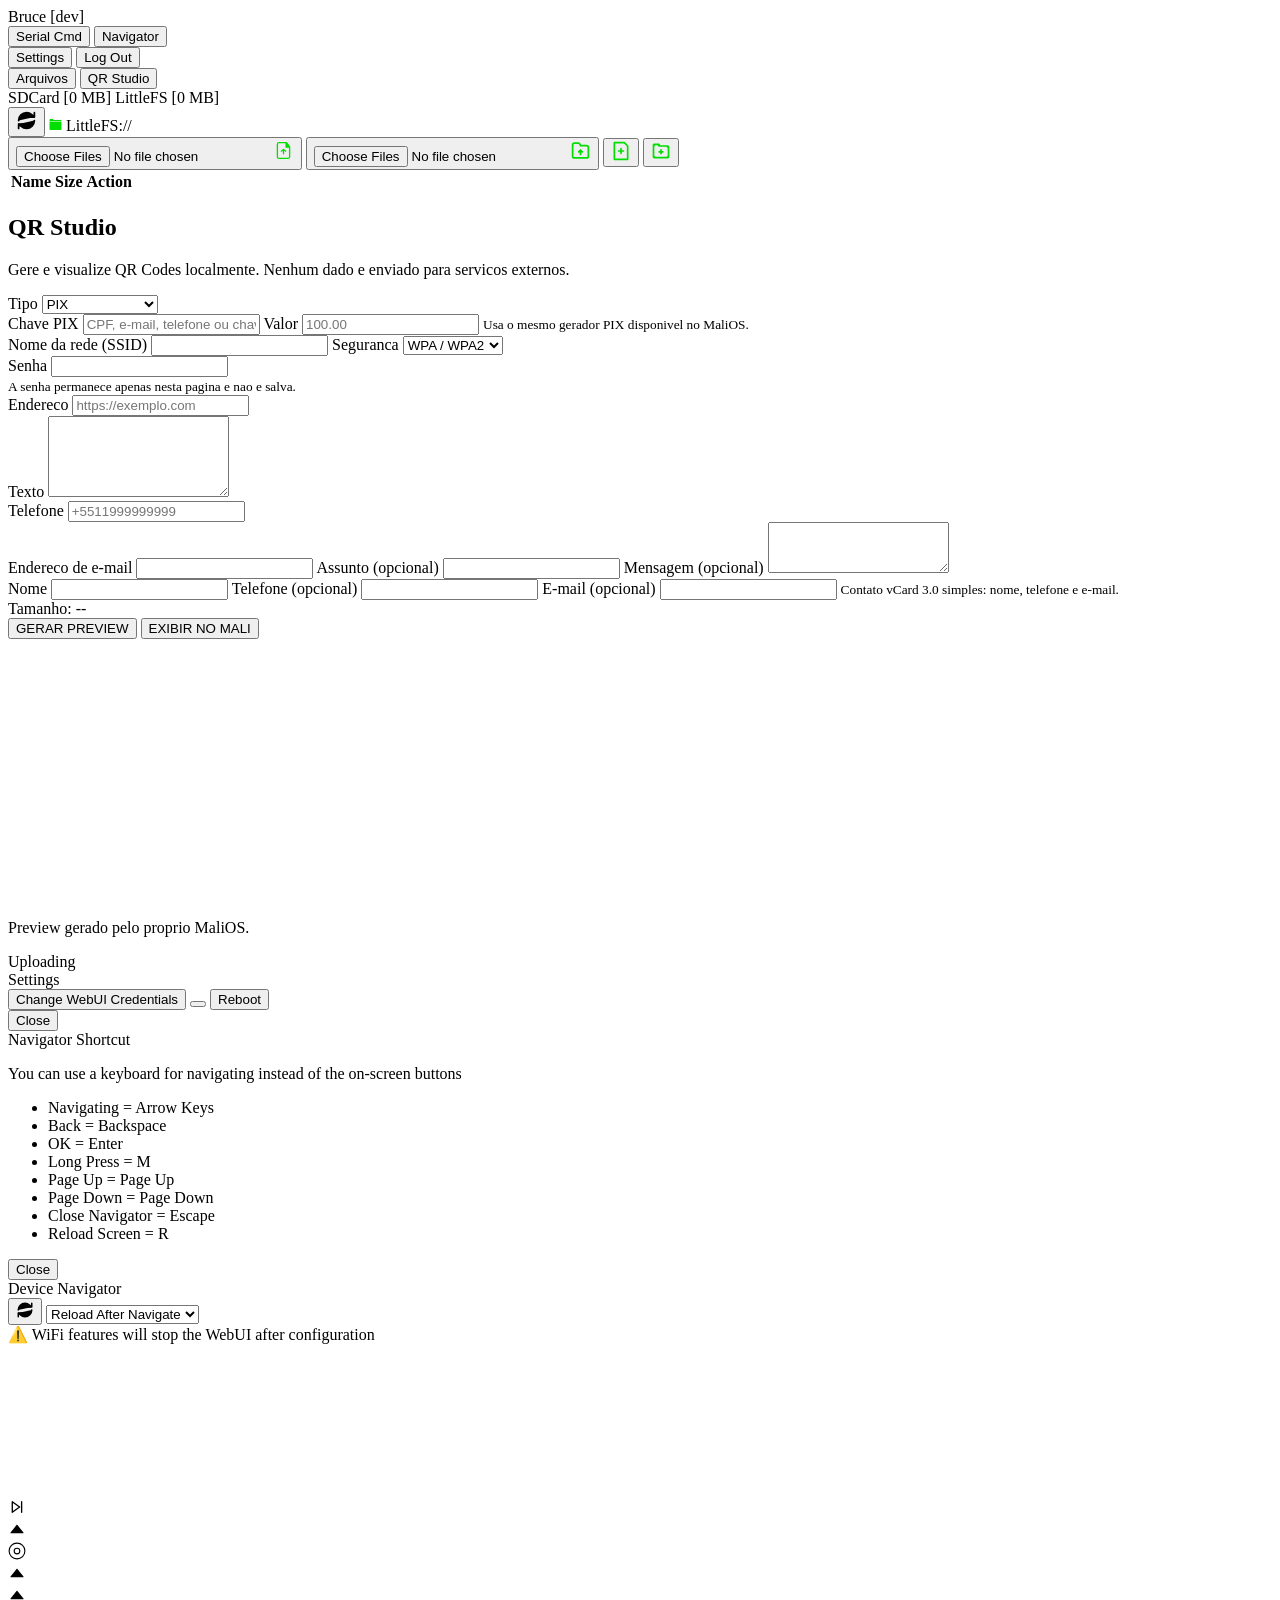
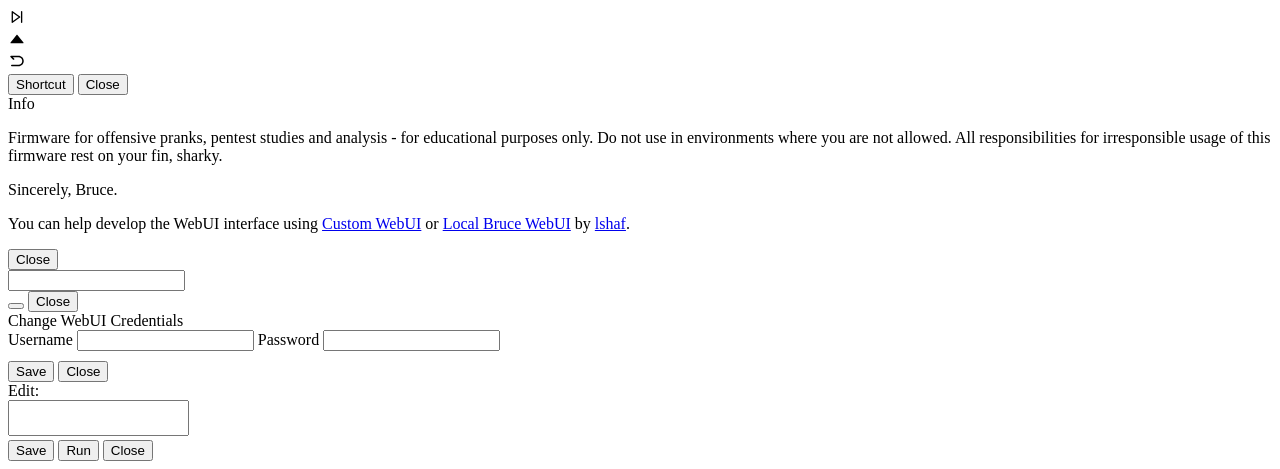
==== embedded_resources/web_interface/index.html @ af5a4940 "melhorias em geral" ====
<!doctype html>
<html lang="en">
  <head>
    <meta charset="UTF-8" />
    <meta name="viewport" content="width=device-width, initial-scale=1.0" />
    <title>Bruce</title>
    <link rel="stylesheet" href="/index.css" />
    <link rel="stylesheet" href="/theme.css" />
  </head>

  <body>
    <div class="container">
      <div class="header">
        <div class="title" onclick="Dialog.show('info')">
          Bruce [<span class="bruce-version">dev</span>]
        </div>
        <div class="left-part">
          <button class="btn-action act-oinput" data-action="serial">
            Serial Cmd
          </button>
          <button class="btn-action act-navigation" onclick="openNavigator()">
            Navigator
          </button>
        </div>
        <div class="right-part">
          <button class="btn-action" onclick="Dialog.show('settings')">
            Settings
          </button>
          <button class="btn-action" onclick="window.location.href = '/logout'">
            Log Out
          </button>
        </div>
      </div>
      <nav class="webui-navigation" aria-label="WebUI sections">
        <button
          class="btn-action active"
          type="button"
          data-webui-target="files"
        >
          Arquivos
        </button>
        <button class="btn-action" type="button" data-webui-target="qr">
          QR Studio
        </button>
      </nav>
      <div class="free-space files-view">
        <span
          class="btn-action act-browse block-space free-sd"
          data-path="/"
          data-drive="SD"
        >
          SDCard [<span>0 MB</span>]
        </span>
        <span
          class="btn-action act-browse block-space free-fs"
          data-path="/"
          data-drive="LittleFS"
        >
          LittleFS [<span>0 MB</span>]
        </span>
      </div>
      <div class="action-content files-view">
        <span class="breadcrumb">
          <button
            class="icon-action"
            id="refresh-folder"
            title="Refresh folder"
            onclick="fetchFiles(currentDrive, currentPath)"
          >
            <svg
              xmlns="http://www.w3.org/2000/svg"
              width="21"
              height="21"
              viewBox="0 0 24 24"
            >
              <path
                d="M21 12C21 16.9706 16.9706 21 12 21C9.69494 21 7.59227 20.1334 6 18.7083L3 16M3 12C3 7.02944 7.02944 3 12 3C14.3051 3 16.4077 3.86656 18 5.29168L21 8M3 21V16M3 16H8M21 3V8M21 8H16"
                stroke="currentColor"
                stroke-width="2"
                stroke-linecap="round"
                stroke-linejoin="round"
              />
            </svg>
          </button>
          <svg
            xmlns="http://www.w3.org/2000/svg"
            x="0px"
            y="0px"
            width="13"
            height="13"
            viewBox="0,0,256,256"
          >
            <g
              fill="#02de02"
              fill-rule="nonzero"
              stroke="none"
              stroke-width="1"
              stroke-linecap="butt"
              stroke-linejoin="miter"
              stroke-miterlimit="10"
              stroke-dasharray=""
              stroke-dashoffset="0"
              font-family="none"
              font-weight="none"
              font-size="none"
              text-anchor="none"
              style="mix-blend-mode: normal"
            >
              <g transform="scale(5.12,5.12)">
                <path
                  d="M5,4c-1.654,0 -3,1.346 -3,3v6h1h44h1v-2c0,-1.654 -1.346,-3 -3,-3l-26.95508,0.00586c-0.279,-0.101 -0.85602,-1.01967 -1.16602,-1.51367c-0.767,-1.224 -1.56191,-2.49219 -2.87891,-2.49219zM3,15c-0.552,0 -1,0.448 -1,1v27c0,1.657 1.343,3 3,3h40c1.657,0 3,-1.343 3,-3v-27c0,-0.552 -0.448,-1 -1,-1z"
                ></path>
              </g>
            </g>
          </svg>
          <span class="current-path">LittleFS://</span>
        </span>
        <div class="body-actions">
          <button class="icon-action ml-10">
            <input
              type="file"
              class="inp-uploader"
              title="Upload files to current folder"
              multiple
            />
            <svg
              xmlns="http://www.w3.org/2000/svg"
              width="21"
              height="21"
              viewBox="0 0 24 24"
            >
              <path
                fill="#02de02"
                fill-rule="evenodd"
                d="M4.25 5A2.75 2.75 0 0 1 7 2.25h7.987a1.75 1.75 0 0 1 1.421.73l3.014 4.197c.213.298.328.655.328 1.02V19A2.75 2.75 0 0 1 17 21.75H7A2.75 2.75 0 0 1 4.25 19V5ZM7 3.75c-.69 0-1.25.56-1.25 1.25v14c0 .69.56 1.25 1.25 1.25h10c.69 0 1.25-.56 1.25-1.25V8.897H15a.75.75 0 0 1-.75-.75V3.75H7Z"
                clip-rule="evenodd"
              />
              <path
                fill="#02de02"
                d="M15.086 13.219a.75.75 0 0 1-1.055.117l-1.28-1.026v3.44a.75.75 0 0 1-1.5 0v-3.44l-1.282 1.026a.75.75 0 0 1-.937-1.172l2.497-1.998a.747.747 0 0 1 .465-.166h.008c.18 0 .344.064.473.17l2.494 1.994a.75.75 0 0 1 .117 1.055Z"
              />
            </svg>
          </button>
          <button class="icon-action">
            <input
              type="file"
              class="inp-uploader"
              title="Upload folder to current folder"
              webkitdirectory
              directory
              multiple
            />
            <svg
              xmlns="http://www.w3.org/2000/svg"
              width="21"
              height="21"
              viewBox="0 0 24 24"
            >
              <path
                fill="#02de02"
                d="M12.71 10.79a1 1 0 0 0-.33-.21a1 1 0 0 0-.76 0a1 1 0 0 0-.33.21l-2 2a1 1 0 0 0 1.42 1.42l.29-.3v2.59a1 1 0 0 0 2 0v-2.59l.29.3a1 1 0 0 0 1.42 0a1 1 0 0 0 0-1.42ZM19 5.5h-6.28l-.32-1a3 3 0 0 0-2.84-2H5a3 3 0 0 0-3 3v13a3 3 0 0 0 3 3h14a3 3 0 0 0 3-3v-10a3 3 0 0 0-3-3Zm1 13a1 1 0 0 1-1 1H5a1 1 0 0 1-1-1v-13a1 1 0 0 1 1-1h4.56a1 1 0 0 1 .95.68l.54 1.64a1 1 0 0 0 .95.68h7a1 1 0 0 1 1 1Z"
              />
            </svg>
          </button>
          <button
            class="icon-action act-oinput ml-10"
            data-action="createFile"
            title="Create new file"
          >
            <svg
              width="20"
              height="20"
              viewBox="0 0 24 24"
              xmlns="http://www.w3.org/2000/svg"
            >
              <g
                id="SVGRepo_iconCarrier"
                fill="#02de02"
                fill-rule="nonzero"
                stroke="none"
                stroke-width="1"
              >
                <path
                  d="M4,23H20a1,1,0,0,0,1-1V6a1,1,0,0,0-.293-.707l-4-4A1,1,0,0,0,16,1H4A1,1,0,0,0,3,2V22A1,1,0,0,0,4,23ZM5,3H15.586L19,6.414V21H5Zm11,9a1,1,0,0,1-1,1H13v2a1,1,0,0,1-2,0V13H9a1,1,0,0,1,0-2h2V9a1,1,0,0,1,2,0v2h2A1,1,0,0,1,16,12Z"
                ></path>
              </g>
            </svg>
          </button>
          <button
            class="icon-action act-oinput"
            data-action="createFolder"
            title="Create new folder"
          >
            <svg
              height="20"
              width="20"
              version="1.1"
              id="Layer_1"
              xmlns="http://www.w3.org/2000/svg"
              xmlns:xlink="http://www.w3.org/1999/xlink"
              viewBox="0 0 24 24"
              xml:space="preserve"
            >
              <g fill="#02de02" stroke-width="1" id="SVGRepo_iconCarrier">
                <polygon
                  points="13,12 13,10 11,10 11,12 9,12 9,14 11,14 11,16 13,16 13,14 15,14 15,12 "
                ></polygon>
                <path
                  d="M21,6V5H11V4h-1V3H3v1H2v16h1v1h18v-1h1V6H21z M20,18h-1v1H5v-1H4V6h1V5h3v1h1v1h10v1h1V18z"
                ></path>
              </g>
            </svg>
          </button>
        </div>
      </div>
      <div class="content files-view">
        <table class="table explorer">
          <thead>
            <tr>
              <th class="col-name">Name</th>
              <th class="col-size">Size</th>
              <th class="col-action">Action</th>
            </tr>
          </thead>
          <tbody></tbody>
        </table>
      </div>
      <section class="qr-studio hidden" aria-labelledby="qr-studio-title">
        <div class="qr-studio-head">
          <h1 id="qr-studio-title">QR Studio</h1>
          <p>
            Gere e visualize QR Codes localmente. Nenhum dado e enviado para
            servicos externos.
          </p>
        </div>
        <div class="qr-studio-layout">
          <form id="qr-studio-form" class="qr-studio-form" novalidate>
            <label for="qr-type">Tipo</label>
            <select id="qr-type" name="type">
              <option value="pix">PIX</option>
              <option value="wifi">Wi-Fi</option>
              <option value="url">URL</option>
              <option value="text">Texto</option>
              <option value="phone">Telefone</option>
              <option value="email">E-mail</option>
              <option value="vcard">Contato / vCard</option>
            </select>

            <div class="qr-fields" data-qr-fields="pix">
              <label for="qr-pix-key">Chave PIX</label>
              <input
                id="qr-pix-key"
                name="pix-key"
                type="text"
                maxlength="25"
                autocomplete="off"
                placeholder="CPF, e-mail, telefone ou chave aleatoria"
              />
              <label for="qr-pix-amount">Valor</label>
              <input
                id="qr-pix-amount"
                name="pix-amount"
                type="text"
                maxlength="10"
                inputmode="decimal"
                autocomplete="off"
                placeholder="100.00"
              />
              <small>Usa o mesmo gerador PIX disponivel no MaliOS.</small>
            </div>

            <div class="qr-fields hidden" data-qr-fields="wifi">
              <label for="qr-wifi-ssid">Nome da rede (SSID)</label>
              <input
                id="qr-wifi-ssid"
                name="wifi-ssid"
                type="text"
                maxlength="32"
                autocomplete="off"
              />
              <label for="qr-wifi-security">Seguranca</label>
              <select id="qr-wifi-security" name="wifi-security">
                <option value="WPA">WPA / WPA2</option>
                <option value="nopass">Rede aberta</option>
              </select>
              <div class="qr-wifi-password">
                <label for="qr-wifi-password">Senha</label>
                <input
                  id="qr-wifi-password"
                  name="wifi-password"
                  type="password"
                  maxlength="63"
                  autocomplete="new-password"
                />
              </div>
              <small>A senha permanece apenas nesta pagina e nao e salva.</small>
            </div>

            <div class="qr-fields hidden" data-qr-fields="url">
              <label for="qr-url">Endereco</label>
              <input
                id="qr-url"
                name="url"
                type="url"
                maxlength="154"
                inputmode="url"
                autocomplete="off"
                placeholder="https://exemplo.com"
              />
            </div>

            <div class="qr-fields hidden" data-qr-fields="text">
              <label for="qr-text">Texto</label>
              <textarea
                id="qr-text"
                name="text"
                maxlength="154"
                rows="5"
              ></textarea>
            </div>

            <div class="qr-fields hidden" data-qr-fields="phone">
              <label for="qr-phone">Telefone</label>
              <input
                id="qr-phone"
                name="phone"
                type="tel"
                maxlength="145"
                inputmode="tel"
                autocomplete="tel"
                placeholder="+5511999999999"
              />
            </div>

            <div class="qr-fields hidden" data-qr-fields="email">
              <label for="qr-email-address">Endereco de e-mail</label>
              <input
                id="qr-email-address"
                name="email-address"
                type="email"
                maxlength="140"
                inputmode="email"
                autocomplete="email"
              />
              <label for="qr-email-subject">Assunto (opcional)</label>
              <input
                id="qr-email-subject"
                name="email-subject"
                type="text"
                maxlength="100"
              />
              <label for="qr-email-body">Mensagem (opcional)</label>
              <textarea
                id="qr-email-body"
                name="email-body"
                maxlength="140"
                rows="3"
              ></textarea>
            </div>

            <div class="qr-fields hidden" data-qr-fields="vcard">
              <label for="qr-vcard-name">Nome</label>
              <input
                id="qr-vcard-name"
                name="vcard-name"
                type="text"
                maxlength="100"
                autocomplete="name"
              />
              <label for="qr-vcard-phone">Telefone (opcional)</label>
              <input
                id="qr-vcard-phone"
                name="vcard-phone"
                type="tel"
                maxlength="60"
                inputmode="tel"
                autocomplete="tel"
              />
              <label for="qr-vcard-email">E-mail (opcional)</label>
              <input
                id="qr-vcard-email"
                name="vcard-email"
                type="email"
                maxlength="100"
                inputmode="email"
                autocomplete="email"
              />
              <small>Contato vCard 3.0 simples: nome, telefone e e-mail.</small>
            </div>

            <div class="qr-byte-count" aria-live="polite">
              Tamanho: <span id="qr-payload-size">--</span>
            </div>
            <div class="qr-studio-actions">
              <button
                id="qr-preview-button"
                class="btn-action btn-default"
                type="submit"
              >
                GERAR PREVIEW
              </button>
              <button
                id="qr-show-button"
                class="btn-action"
                type="button"
              >
                EXIBIR NO MALI
              </button>
            </div>
            <p
              id="qr-status"
              class="qr-status"
              role="status"
              aria-live="polite"
            ></p>
          </form>

          <div class="qr-preview" aria-label="Preview do QR Code">
            <canvas id="qr-preview-canvas" width="244" height="244"></canvas>
            <p>Preview gerado pelo proprio MaliOS.</p>
          </div>
        </div>
      </section>
    </div>
    <template id="t">
      <table>
        <tr class="path-row">
          <td colspan="3">..</td>
        </tr>
        <tr class="file-row">
          <td class="col-name"></td>
          <td class="col-size"></td>
          <td class="col-action">
            <button class="icon-action act-play" title="Run this file">
              <svg
                version="1.1"
                id="Layer_1"
                xmlns="http://www.w3.org/2000/svg"
                xmlns:xlink="http://www.w3.org/1999/xlink"
                viewBox="0 0 153.6 153.6"
                width="20"
                height="20"
                style="enable-background: new 0 0 153.6 153.6"
                xml:space="preserve"
              >
                <path
                  d="M48.3,126.3V49.1c0-4.7,5.4-7.4,9.1-4.5l49.3,37.4c2.9,2.2,3,6.6,0.1,9l-49.3,39.8C53.8,133.7,48.3,131.1,48.3,126.3z"
                  fill="#02de02"
                ></path>
              </svg>
            </button>
            <a class="icon-action act-download" title="Download">
              <svg
                xmlns="http://www.w3.org/2000/svg"
                viewBox="0 0 24 24"
                fill="none"
                stroke="#02de02"
                stroke-width="2"
                stroke-linecap="round"
                stroke-linejoin="round"
              >
                <path d="M21 15v4a2 2 0 0 1-2 2H5a2 2 0 0 1-2-2v-4"></path>
                <polyline points="7 10 12 15 17 10"></polyline>
                <line x1="12" y1="15" x2="12" y2="3"></line>
              </svg>
            </a>
            <button
              class="icon-action act-oinput act-rename"
              data-action=""
              title="Rename"
            >
              <svg
                version="1.0"
                xmlns="http://www.w3.org/2000/svg"
                width="20"
                height="20"
                viewBox="0 0 48.000000 48.000000"
                preserveAspectRatio="xMidYMid meet"
              >
                <g
                  transform="translate(0.000000,48.000000) scale(0.100000,-0.100000)"
                  fill="#02de02"
                  stroke="none"
                >
                  <path
                    d="M240 421 c0 -5 9 -13 20 -16 19 -6 20 -15 20 -141 l0 -134 -93 0 c-59 0 -97 4 -105 12 -17 17 -16 182 1 196 7 6 44 12 82 14 94 4 89 22 -7 26 -110 4 -118 -6 -118 -138 0 -136 4 -140 140 -140 93 0 100 -1 100 -20 0 -13 -7 -20 -20 -20 -11 0 -20 -4 -20 -9 0 -18 60 -28 94 -15 23 9 20 24 -4 24 -19 0 -20 7 -20 145 l0 145 33 0 c50 0 57 -14 57 -110 0 -89 -8 -110 -42 -110 -10 0 -18 -7 -18 -15 0 -22 46 -19 70 5 17 17 20 33 20 120 0 118 -12 140 -80 140 -42 0 -54 14 -20 25 38 12 20 25 -35 25 -30 0 -55 -4 -55 -9z"
                  />
                </g>
              </svg>
            </button>
            <button class="icon-action act-delete" title="Delete">
              <svg
                xmlns="http://www.w3.org/2000/svg"
                x="0px"
                y="0px"
                width="20"
                height="20"
                viewBox="0,0,256,256"
              >
                <g
                  fill="#02de02"
                  fill-rule="nonzero"
                  stroke="none"
                  stroke-width="1"
                  stroke-linecap="butt"
                  stroke-linejoin="miter"
                  stroke-miterlimit="10"
                  stroke-dasharray=""
                  stroke-dashoffset="0"
                  font-family="none"
                  font-weight="none"
                  font-size="none"
                  text-anchor="none"
                  style="mix-blend-mode: normal"
                >
                  <g transform="scale(10.66667,10.66667)">
                    <path
                      d="M10,2l-1,1h-5v2h16v-2h-5l-1,-1zM5,7v15h14v-15zM8,9h2v11h-2zM14,9h2v11h-2z"
                    ></path>
                  </g>
                </g>
              </svg>
            </button>
          </td>
        </tr>
      </table>
      <div class="upload-loading">
        <span class="upload-name"></span>
        <div class="bar"></div>
      </div>
    </template>
    <div class="dialog-background hidden">
      <div class="dialog upload hidden">
        <div class="dialog-head">Uploading</div>
        <div class="dialog-body"></div>
      </div>
      <div class="dialog settings hidden">
        <div class="dialog-head">Settings</div>
        <div class="dialog-body">
          <button
            class="btn-action act-cred"
            onclick="Dialog.show('credential')"
          >
            Change WebUI Credentials
          </button>
          <button class="btn-action act-hide-show-navigating"></button>
          <button class="btn-action act-reboot">Reboot</button>
        </div>
        <div class="dialog-footer">
          <button class="btn-action act-dialog-close act-escape">Close</button>
        </div>
      </div>
      <div class="dialog navigator-shortcut hidden">
        <div class="dialog-head">Navigator Shortcut</div>
        <div class="dialog-body">
          <p>
            You can use a keyboard for navigating instead of the on-screen
            buttons
          </p>
          <ul>
            <li>Navigating = Arrow Keys</li>
            <li>Back = Backspace</li>
            <li>OK = Enter</li>
            <li>Long Press = M</li>
            <li>Page Up = Page Up</li>
            <li>Page Down = Page Down</li>
            <li>Close Navigator = Escape</li>
            <li>Reload Screen = R</li>
          </ul>
        </div>
        <div class="dialog-footer">
          <button
            class="btn-action act-escape"
            onclick="Dialog.show('navigator')"
          >
            Close
          </button>
        </div>
      </div>
      <div class="dialog navigator hidden">
        <div class="dialog-head">
          <span>Device Navigator</span>
          <div>
            <button id="force-reload" class="btn-action">
              <svg
                xmlns="http://www.w3.org/2000/svg"
                width="18"
                height="18"
                viewBox="0 0 24 24"
              >
                <path
                  d="M21 12C21 16.9706 16.9706 21 12 21C9.69494 21 7.59227 20.1334 6 18.7083L3 16M3 12C3 7.02944 7.02944 3 12 3C14.3051 3 16.4077 3.86656 18 5.29168L21 8M3 21V16M3 16H8M21 3V8M21 8H16"
                  stroke="currentColor"
                  stroke-width="2"
                  stroke-linecap="round"
                  stroke-linejoin="round"
                />
              </svg>
            </button>
            <select id="navigator-auto-reload">
              <option value="0">Reload After Navigate</option>
              <option value="1000">Auto Reload: 1s</option>
              <option value="2000">Auto Reload: 2s</option>
              <option value="5000">Auto Reload: 5s</option>
              <option value="10000">Auto Reload: 10s</option>
            </select>
          </div>
        </div>
        <div class="dialog-body">
          <div id="wifi-warning" class="navigator-warning hidden">
            ⚠️ WiFi features will stop the WebUI after configuration
          </div>
          <canvas id="navigator-screen"></canvas>
          <div class="navigator-canvas">
            <div class="p-up">
              <div
                class="nav nav-page-up"
                data-direction="NextPage"
                title="Next Page"
              >
                <svg
                  xmlns="http://www.w3.org/2000/svg"
                  width="18"
                  height="18"
                  viewBox="0 0 24 24"
                  fill="none"
                >
                  <path
                    d="M15.5 12L5.72222 19.1111L5.72222 4.88889L15.5 12Z"
                    stroke="currentColor"
                    stroke-width="1.77778"
                    stroke-linecap="round"
                    stroke-linejoin="round"
                  />
                  <line
                    x1="18.1667"
                    y1="4.88889"
                    x2="18.1667"
                    y2="19.1111"
                    stroke="currentColor"
                    stroke-width="1.77778"
                    stroke-linecap="round"
                    stroke-linejoin="round"
                  />
                </svg>
              </div>
              <div class="nav nav-up" data-direction="Up" title="Up">
                <svg
                  xmlns="http://www.w3.org/2000/svg"
                  width="18"
                  height="18"
                  viewBox="0 0 52 52"
                >
                  <path
                    fill="currentColor"
                    d="M43.7,38H8.3c-1,0-1.7-1.3-0.9-2.2l17.3-21.2c0.6-0.8,1.9-0.8,2.5,0l17.5,21.2C45.4,36.7,44.8,38,43.7,38z"
                  />
                </svg>
              </div>
              <div
                class="nav nav-menu"
                data-direction="Menu"
                title="Long Press"
              >
                <svg
                  xmlns="http://www.w3.org/2000/svg"
                  width="18"
                  height="18"
                  viewBox="0 0 256 256"
                >
                  <circle
                    stroke="currentColor"
                    style="
                      fill: none;
                      stroke-width: 16;
                      stroke-linecap: round;
                      stroke-linejoin: round;
                      stroke-miterlimit: 4;
                      stroke-dasharray: none;
                      stroke-opacity: 1;
                    "
                    id="path822"
                    cx="128"
                    cy="128"
                    r="40"
                  />
                  <circle
                    stroke="currentColor"
                    style="
                      fill: none;
                      stroke-width: 16;
                      stroke-linecap: round;
                      stroke-linejoin: round;
                      stroke-miterlimit: 4;
                      stroke-dasharray: none;
                      stroke-opacity: 1;
                    "
                    id="path823"
                    cx="128"
                    cy="128"
                    r="112"
                  />
                </svg>
              </div>
            </div>
            <div class="p-mid">
              <div class="nav nav-left" data-direction="Prev" title="Left">
                <svg
                  xmlns="http://www.w3.org/2000/svg"
                  width="18"
                  height="18"
                  viewBox="0 0 52 52"
                >
                  <path
                    fill="currentColor"
                    d="M43.7,38H8.3c-1,0-1.7-1.3-0.9-2.2l17.3-21.2c0.6-0.8,1.9-0.8,2.5,0l17.5,21.2C45.4,36.7,44.8,38,43.7,38z"
                  />
                </svg>
              </div>
              <div
                class="nav nav-ok"
                data-direction="Sel"
                title="Select/OK"
              ></div>
              <div class="nav nav-right" data-direction="Next" title="Right">
                <svg
                  xmlns="http://www.w3.org/2000/svg"
                  width="18"
                  height="18"
                  viewBox="0 0 52 52"
                >
                  <path
                    fill="currentColor"
                    d="M43.7,38H8.3c-1,0-1.7-1.3-0.9-2.2l17.3-21.2c0.6-0.8,1.9-0.8,2.5,0l17.5,21.2C45.4,36.7,44.8,38,43.7,38z"
                  />
                </svg>
              </div>
            </div>
            <div class="p-bot">
              <div
                class="nav nav-page-down"
                data-direction="PrevPage"
                title="Previous Page"
              >
                <svg
                  xmlns="http://www.w3.org/2000/svg"
                  width="18"
                  height="18"
                  viewBox="0 0 24 24"
                  fill="none"
                >
                  <path
                    d="M15.5 12L5.72222 19.1111L5.72222 4.88889L15.5 12Z"
                    stroke="currentColor"
                    stroke-width="1.77778"
                    stroke-linecap="round"
                    stroke-linejoin="round"
                  />
                  <line
                    x1="18.1667"
                    y1="4.88889"
                    x2="18.1667"
                    y2="19.1111"
                    stroke="currentColor"
                    stroke-width="1.77778"
                    stroke-linecap="round"
                    stroke-linejoin="round"
                  />
                </svg>
              </div>
              <div class="nav nav-down" data-direction="Down" title="Down">
                <svg
                  xmlns="http://www.w3.org/2000/svg"
                  width="18"
                  height="18"
                  viewBox="0 0 52 52"
                >
                  <path
                    fill="currentColor"
                    d="M43.7,38H8.3c-1,0-1.7-1.3-0.9-2.2l17.3-21.2c0.6-0.8,1.9-0.8,2.5,0l17.5,21.2C45.4,36.7,44.8,38,43.7,38z"
                  />
                </svg>
              </div>
              <div class="nav" data-direction="Esc" title="Back">
                <svg
                  xmlns="http://www.w3.org/2000/svg"
                  xmlns:xlink="http://www.w3.org/1999/xlink"
                  width="18"
                  height="18"
                  viewBox="0 0 24 24"
                  version="1.1"
                >
                  <path
                    d="M3.07615,5.61732 C3.23093,5.24364 3.59557,5 4.00003,5 L13.9999996,5 C17.866,5 20.9999996,8.13401 20.9999996,12 C20.9999996,15.866 17.866,19 13.9999996,19 L5.00003,19 C4.44774,19 4.00003,18.5523 4.00003,18 C4.00003,17.4477 4.44774,17 5.00003,17 L13.9999996,17 C16.7615,17 18.9999996,14.7614 18.9999996,12 C18.9999996,9.23858 16.7615,7 13.9999996,7 L6.41424,7 L8.20714,8.79289 C8.59766,9.18342 8.59766,9.81658 8.20714,10.2071 C7.81661,10.5976 7.18345,10.5976 6.79292,10.2071 L3.29292,6.70711 C3.00692,6.42111 2.92137,5.99099 3.07615,5.61732 Z"
                    fill="currentColor"
                  ></path>
                </svg>
              </div>
            </div>
          </div>
        </div>
        <div class="dialog-footer">
          <button
            class="btn-action"
            onclick="Dialog.show('navigator-shortcut')"
          >
            Shortcut
          </button>
          <button class="btn-action act-dialog-close act-escape">Close</button>
        </div>
      </div>
      <div class="dialog info hidden">
        <div class="dialog-head">Info</div>
        <div class="dialog-body">
          <p>
            Firmware for offensive pranks, pentest studies and analysis - for
            educational purposes only. Do not use in environments where you are
            not allowed. All responsibilities for irresponsible usage of this
            firmware rest on your fin, sharky.
          </p>
          <p>Sincerely, Bruce.</p>
          <p>
            You can help develop the WebUI interface using
            <a
              href="https://github.com/pr3y/Bruce/wiki/Files#customizing-the-webui"
              target="_blank"
              >Custom&nbsp;WebUI</a
            >
            or
            <a
              href="https://github.com/lshaf/bruce-web-interface"
              target="_blank"
              >Local Bruce WebUI</a
            >
            by <a href="https://github.com/lshaf" target="_blank">lshaf</a>.
          </p>
        </div>
        <div class="dialog-footer">
          <button class="btn-action act-dialog-close act-escape">Close</button>
        </div>
      </div>
      <div class="dialog oinput hidden">
        <div class="dialog-head">
          <span class="oinput-title"></span>
          <span class="oinput-text"></span>
        </div>
        <div class="dialog-body">
          <label for="oinput-input" class="oinput-label"></label>
          <input type="text" id="oinput-input" class="oinput-text-submit" />
        </div>
        <div class="dialog-footer">
          <button class="btn-action btn-default act-save-oinput-file"></button>
          <button class="btn-action act-dialog-close act-escape">Close</button>
        </div>
      </div>
      <div class="dialog credential hidden">
        <div class="dialog-head">Change WebUI Credentials</div>
        <div class="dialog-body">
          <label for="cred-username" class="oinput-label">Username</label>
          <input
            type="text"
            id="cred-username"
            class="oinput-text-submit"
            style="margin-bottom: 10px"
          />
          <label for="cred-password" class="oinput-label">Password</label>
          <input type="text" id="cred-password" class="oinput-text-submit" />
        </div>
        <div class="dialog-footer">
          <button class="btn-action btn-default act-save-credential">
            Save
          </button>
          <button
            class="btn-action act-escape"
            onclick="Dialog.show('settings')"
          >
            Close
          </button>
        </div>
      </div>
      <div class="dialog editor hidden">
        <div class="dialog-head">
          Edit: <span class="editor-file-name"></span>
        </div>
        <div class="dialog-body">
          <div class="editor-container">
            <div class="line-numbers"></div>
            <textarea class="file-content" style="resize: none"></textarea>
          </div>
        </div>
        <div class="dialog-footer">
          <button class="btn-action act-save-edit-file" title="CTRL + S">
            Save
          </button>
          <button class="btn-action act-run-edit-file" title="ALT + ENTER">
            Run
          </button>
          <button class="btn-action act-dialog-close act-escape">Close</button>
        </div>
      </div>
    </div>
    <div class="loading-area hidden">
      <div class="text"></div>
    </div>
    <div class="upload-area hidden"></div>
    <script src="/index.js"></script>
  </body>
</html>
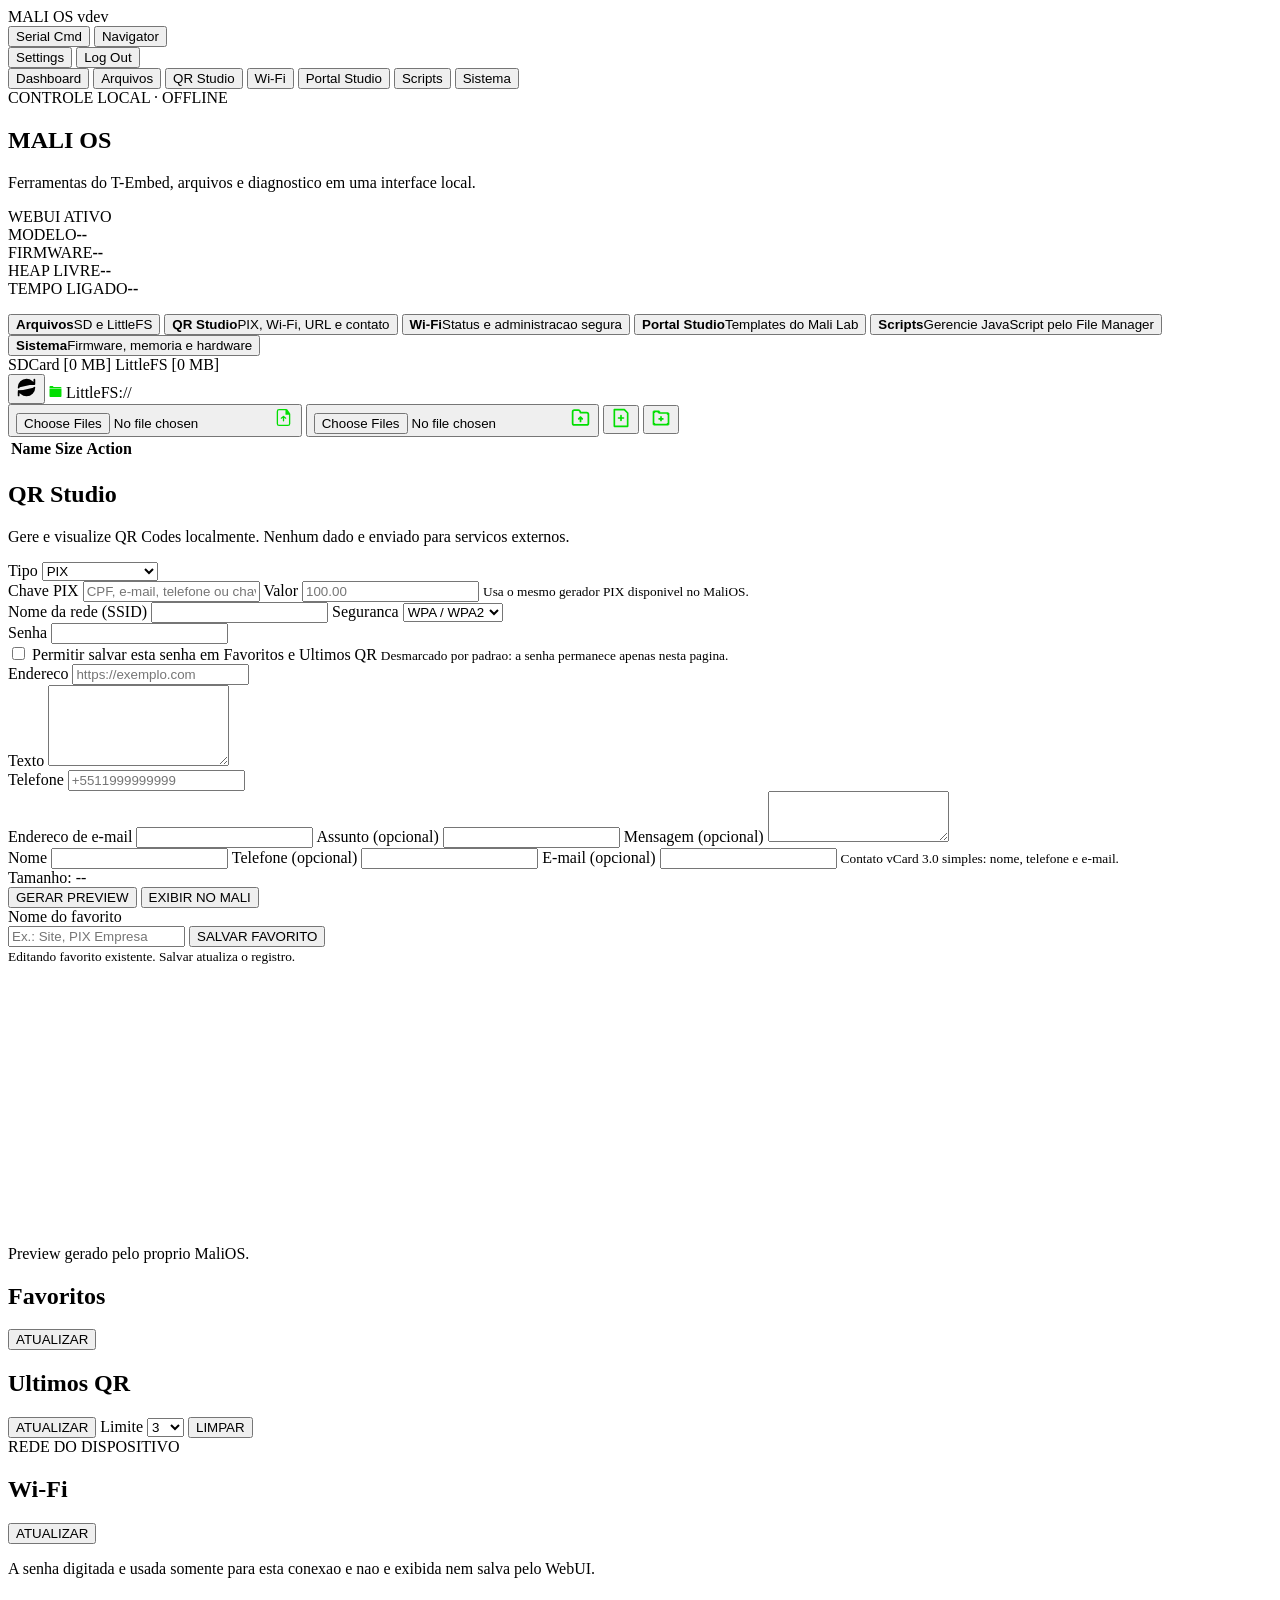
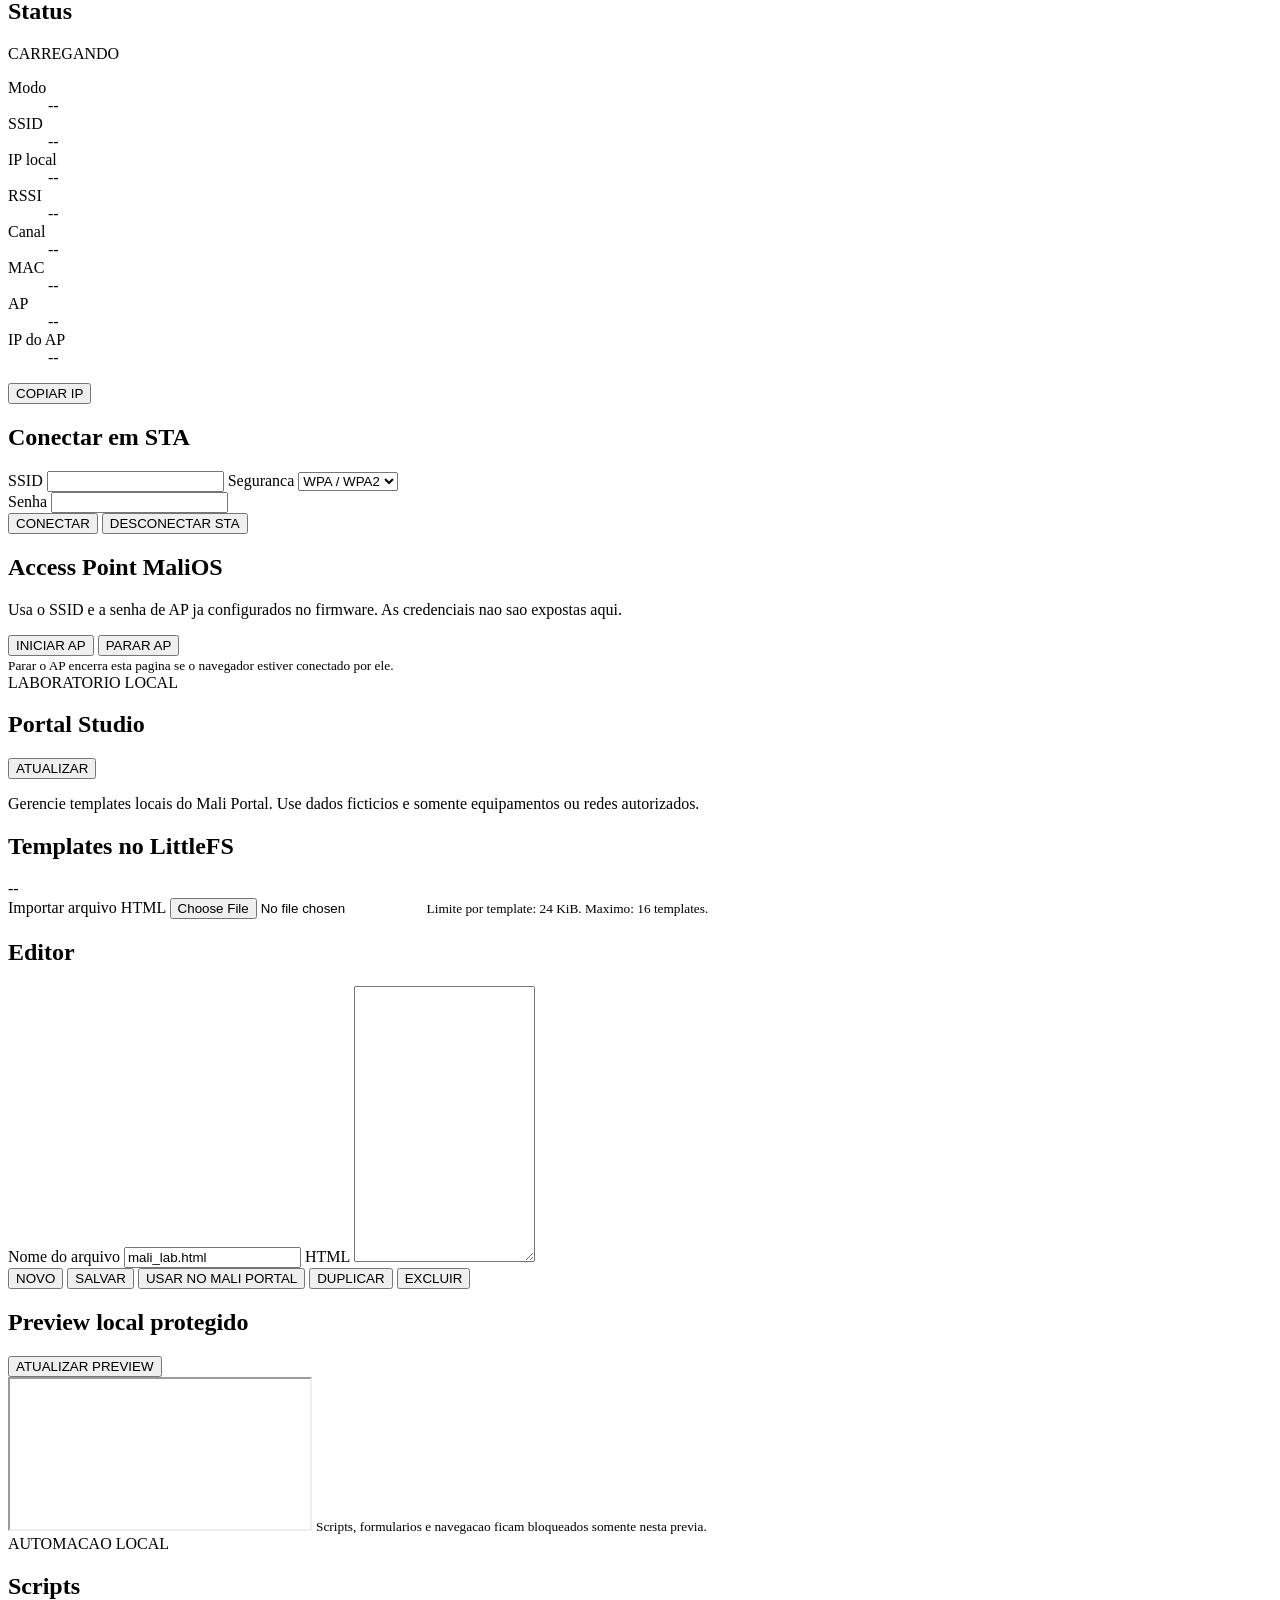
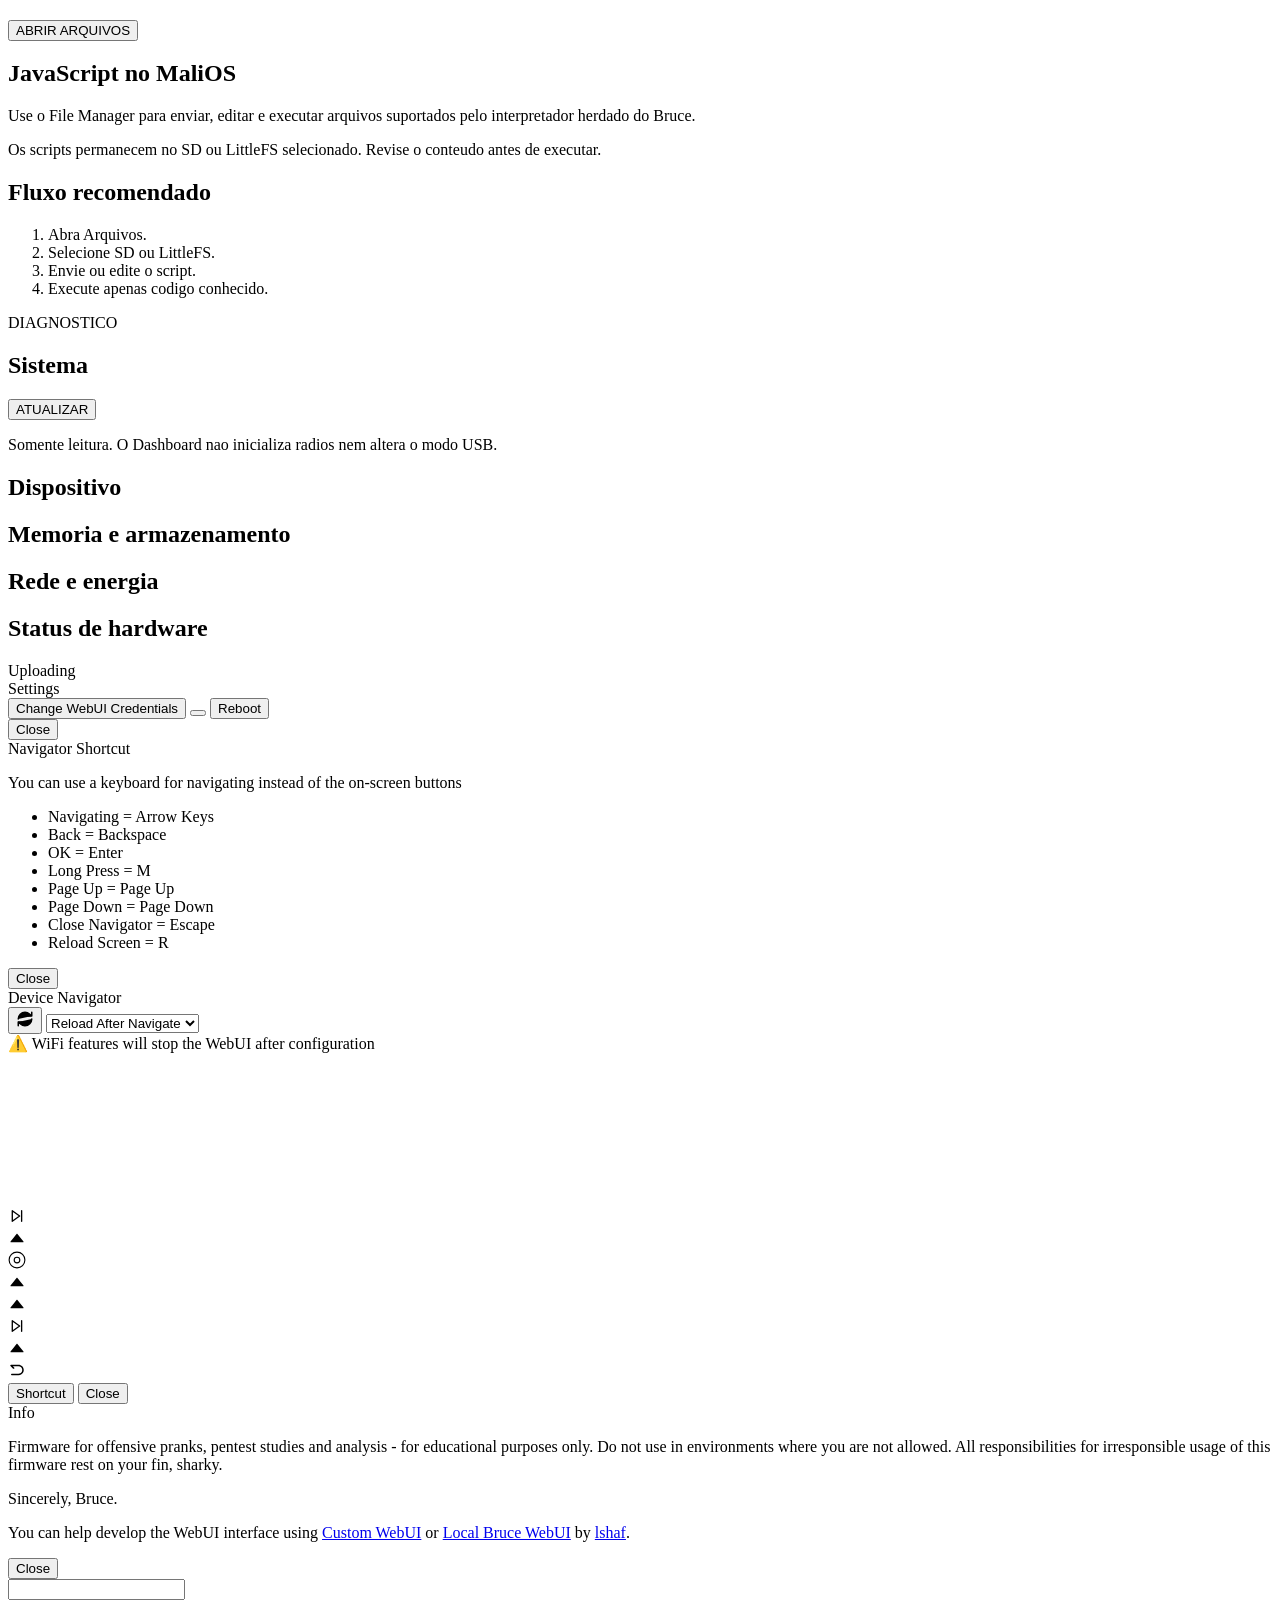
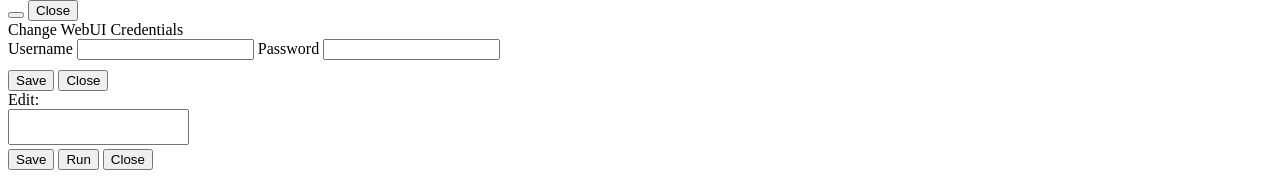
==== commit 82696d02: "WiP site para clone de conta p wifi" ====
--- a/embedded_resources/web_interface/index.html
+++ b/embedded_resources/web_interface/index.html
@@ -1,18 +1,19 @@
 <!doctype html>
-<html lang="en">
+<html lang="pt-BR">
   <head>
     <meta charset="UTF-8" />
     <meta name="viewport" content="width=device-width, initial-scale=1.0" />
-    <title>Bruce</title>
+    <title>MaliOS WebUI</title>
+    <link rel="stylesheet" href="/theme.css" />
     <link rel="stylesheet" href="/index.css" />
-    <link rel="stylesheet" href="/theme.css" />
   </head>
 
   <body>
     <div class="container">
       <div class="header">
         <div class="title" onclick="Dialog.show('info')">
-          Bruce [<span class="bruce-version">dev</span>]
+          <span class="mali-brand">MALI OS</span>
+          <span class="mali-version">v<span class="bruce-version">dev</span></span>
         </div>
         <div class="left-part">
           <button class="btn-action act-oinput" data-action="serial">
@@ -34,6 +35,13 @@
       <nav class="webui-navigation" aria-label="WebUI sections">
         <button
           class="btn-action active"
+          type="button"
+          data-webui-target="home"
+        >
+          Dashboard
+        </button>
+        <button
+          class="btn-action"
           type="button"
           data-webui-target="files"
         >
@@ -42,8 +50,57 @@
         <button class="btn-action" type="button" data-webui-target="qr">
           QR Studio
         </button>
+        <button class="btn-action" type="button" data-webui-target="wifi">
+          Wi-Fi
+        </button>
+        <button class="btn-action" type="button" data-webui-target="portal">
+          Portal Studio
+        </button>
+        <button class="btn-action" type="button" data-webui-target="scripts">
+          Scripts
+        </button>
+        <button class="btn-action" type="button" data-webui-target="system">
+          Sistema
+        </button>
       </nav>
-      <div class="free-space files-view">
+      <section class="webui-view home-view mali-home" aria-labelledby="mali-home-title">
+        <div class="mali-hero">
+          <div>
+            <span class="mali-kicker">CONTROLE LOCAL · OFFLINE</span>
+            <h1 id="mali-home-title">MALI OS</h1>
+            <p>Ferramentas do T-Embed, arquivos e diagnostico em uma interface local.</p>
+          </div>
+          <span class="mali-online-dot">WEBUI ATIVO</span>
+        </div>
+        <div class="dashboard-summary" aria-live="polite">
+          <div><span>MODELO</span><strong id="dashboard-model">--</strong></div>
+          <div><span>FIRMWARE</span><strong id="dashboard-version">--</strong></div>
+          <div><span>HEAP LIVRE</span><strong id="dashboard-heap">--</strong></div>
+          <div><span>TEMPO LIGADO</span><strong id="dashboard-uptime">--</strong></div>
+        </div>
+        <p id="dashboard-status" class="mali-inline-status" role="status"></p>
+        <div class="mali-card-grid">
+          <button class="mali-card" type="button" data-open-view="files">
+            <strong>Arquivos</strong><span>SD e LittleFS</span>
+          </button>
+          <button class="mali-card" type="button" data-open-view="qr">
+            <strong>QR Studio</strong><span>PIX, Wi-Fi, URL e contato</span>
+          </button>
+          <button class="mali-card" type="button" data-open-view="wifi">
+            <strong>Wi-Fi</strong><span>Status e administracao segura</span>
+          </button>
+          <button class="mali-card" type="button" data-open-view="portal">
+            <strong>Portal Studio</strong><span>Templates do Mali Lab</span>
+          </button>
+          <button class="mali-card" type="button" data-open-view="scripts">
+            <strong>Scripts</strong><span>Gerencie JavaScript pelo File Manager</span>
+          </button>
+          <button class="mali-card" type="button" data-open-view="system">
+            <strong>Sistema</strong><span>Firmware, memoria e hardware</span>
+          </button>
+        </div>
+      </section>
+      <div class="webui-view free-space files-view hidden">
         <span
           class="btn-action act-browse block-space free-sd"
           data-path="/"
@@ -59,7 +116,7 @@
           LittleFS [<span>0 MB</span>]
         </span>
       </div>
-      <div class="action-content files-view">
+      <div class="webui-view action-content files-view hidden">
         <span class="breadcrumb">
           <button
             class="icon-action"
@@ -213,7 +270,7 @@
           </button>
         </div>
       </div>
-      <div class="content files-view">
+      <div class="webui-view content files-view hidden">
         <table class="table explorer">
           <thead>
             <tr>
@@ -225,7 +282,7 @@
           <tbody></tbody>
         </table>
       </div>
-      <section class="qr-studio hidden" aria-labelledby="qr-studio-title">
+      <section class="webui-view qr-studio qr-view hidden" aria-labelledby="qr-studio-title">
         <div class="qr-studio-head">
           <h1 id="qr-studio-title">QR Studio</h1>
           <p>
@@ -289,11 +346,17 @@
                   id="qr-wifi-password"
                   name="wifi-password"
                   type="password"
-                  maxlength="63"
+                  maxlength="64"
                   autocomplete="new-password"
                 />
               </div>
-              <small>A senha permanece apenas nesta pagina e nao e salva.</small>
+              <label class="qr-consent" for="qr-wifi-persist">
+                <input id="qr-wifi-persist" type="checkbox" />
+                Permitir salvar esta senha em Favoritos e Ultimos QR
+              </label>
+              <small>
+                Desmarcado por padrao: a senha permanece apenas nesta pagina.
+              </small>
             </div>
 
             <div class="qr-fields hidden" data-qr-fields="url">
@@ -407,6 +470,23 @@
                 EXIBIR NO MALI
               </button>
             </div>
+            <div class="qr-favorite-editor">
+              <label for="qr-favorite-name">Nome do favorito</label>
+              <div>
+                <input
+                  id="qr-favorite-name"
+                  type="text"
+                  maxlength="48"
+                  placeholder="Ex.: Site, PIX Empresa"
+                />
+                <button id="qr-favorite-save" class="btn-action" type="button">
+                  SALVAR FAVORITO
+                </button>
+              </div>
+              <small id="qr-favorite-edit-note" class="hidden">
+                Editando favorito existente. Salvar atualiza o registro.
+              </small>
+            </div>
             <p
               id="qr-status"
               class="qr-status"
@@ -420,6 +500,195 @@
             <p>Preview gerado pelo proprio MaliOS.</p>
           </div>
         </div>
+        <div class="qr-library-grid">
+          <section class="qr-library-card" aria-labelledby="qr-favorites-title">
+            <div class="qr-library-head">
+              <h2 id="qr-favorites-title">Favoritos</h2>
+              <button id="qr-favorites-refresh" class="btn-action" type="button">
+                ATUALIZAR
+              </button>
+            </div>
+            <div id="qr-favorites-list" class="qr-library-list"></div>
+          </section>
+          <section class="qr-library-card" aria-labelledby="qr-history-title">
+            <div class="qr-library-head">
+              <h2 id="qr-history-title">Ultimos QR</h2>
+              <div class="qr-history-controls">
+                <button id="qr-history-refresh" class="btn-action" type="button">
+                  ATUALIZAR
+                </button>
+                <label for="qr-history-limit">Limite</label>
+                <select id="qr-history-limit">
+                  <option value="3">3</option>
+                  <option value="5">5</option>
+                  <option value="10">10</option>
+                </select>
+                <button id="qr-history-clear" class="btn-action" type="button">
+                  LIMPAR
+                </button>
+              </div>
+            </div>
+            <div id="qr-history-list" class="qr-library-list"></div>
+          </section>
+        </div>
+      </section>
+      <section class="webui-view wifi-view mali-page hidden" aria-labelledby="wifi-page-title">
+        <div class="mali-page-head">
+          <div>
+            <span class="mali-kicker">REDE DO DISPOSITIVO</span>
+            <h1 id="wifi-page-title">Wi-Fi</h1>
+          </div>
+          <button id="wifi-refresh" class="btn-action" type="button">ATUALIZAR</button>
+        </div>
+        <p class="mali-page-note">
+          A senha digitada e usada somente para esta conexao e nao e exibida nem salva pelo WebUI.
+        </p>
+        <div class="wifi-layout">
+          <section class="mali-panel">
+            <div class="mali-panel-head">
+              <h2>Status</h2>
+              <span id="wifi-state-badge" class="mali-badge">CARREGANDO</span>
+            </div>
+            <dl class="wifi-status-grid">
+              <div><dt>Modo</dt><dd id="wifi-mode">--</dd></div>
+              <div><dt>SSID</dt><dd id="wifi-ssid-current">--</dd></div>
+              <div><dt>IP local</dt><dd id="wifi-ip">--</dd></div>
+              <div><dt>RSSI</dt><dd id="wifi-rssi">--</dd></div>
+              <div><dt>Canal</dt><dd id="wifi-channel">--</dd></div>
+              <div><dt>MAC</dt><dd id="wifi-mac">--</dd></div>
+              <div><dt>AP</dt><dd id="wifi-ap-state">--</dd></div>
+              <div><dt>IP do AP</dt><dd id="wifi-ap-ip">--</dd></div>
+            </dl>
+            <p id="wifi-action-status" class="mali-inline-status" role="status"></p>
+            <button id="wifi-copy-ip" class="btn-action" type="button">COPIAR IP</button>
+          </section>
+          <section class="mali-panel">
+            <div class="mali-panel-head"><h2>Conectar em STA</h2></div>
+            <form id="wifi-connect-form" class="mali-form" novalidate>
+              <label for="wifi-connect-ssid">SSID</label>
+              <input id="wifi-connect-ssid" maxlength="32" autocomplete="off" />
+              <label for="wifi-connect-security">Seguranca</label>
+              <select id="wifi-connect-security">
+                <option value="wpa">WPA / WPA2</option>
+                <option value="open">Rede aberta</option>
+              </select>
+              <div id="wifi-connect-password-wrap">
+                <label for="wifi-connect-password">Senha</label>
+                <input
+                  id="wifi-connect-password"
+                  type="password"
+                  maxlength="64"
+                  autocomplete="new-password"
+                />
+              </div>
+              <div class="mali-form-actions">
+                <button class="btn-action btn-default" type="submit">CONECTAR</button>
+                <button id="wifi-disconnect" class="btn-action" type="button">DESCONECTAR STA</button>
+              </div>
+            </form>
+          </section>
+          <section class="mali-panel wifi-ap-panel">
+            <div class="mali-panel-head"><h2>Access Point MaliOS</h2></div>
+            <p>
+              Usa o SSID e a senha de AP ja configurados no firmware. As credenciais nao sao expostas aqui.
+            </p>
+            <div class="mali-form-actions">
+              <button id="wifi-ap-start" class="btn-action btn-default" type="button">INICIAR AP</button>
+              <button id="wifi-ap-stop" class="btn-action" type="button">PARAR AP</button>
+            </div>
+            <small>Parar o AP encerra esta pagina se o navegador estiver conectado por ele.</small>
+          </section>
+        </div>
+      </section>
+      <section class="webui-view portal-view mali-page hidden" aria-labelledby="portal-studio-title">
+        <div class="mali-page-head">
+          <div>
+            <span class="mali-kicker">LABORATORIO LOCAL</span>
+            <h1 id="portal-studio-title">Portal Studio</h1>
+          </div>
+          <button id="portal-refresh" class="btn-action" type="button">ATUALIZAR</button>
+        </div>
+        <p class="mali-page-note">
+          Gerencie templates locais do Mali Portal. Use dados ficticios e somente equipamentos ou redes autorizados.
+        </p>
+        <div class="portal-studio-layout">
+          <section class="mali-panel portal-template-panel">
+            <div class="mali-panel-head">
+              <h2>Templates no LittleFS</h2>
+              <span id="portal-selected-badge" class="mali-badge">--</span>
+            </div>
+            <div id="portal-template-list" class="portal-template-list"></div>
+            <label class="portal-upload-label" for="portal-upload-input">Importar arquivo HTML</label>
+            <input id="portal-upload-input" type="file" accept=".html,text/html" />
+            <small>Limite por template: 24 KiB. Maximo: 16 templates.</small>
+          </section>
+          <section class="mali-panel portal-editor-panel">
+            <div class="mali-panel-head"><h2>Editor</h2></div>
+            <label for="portal-template-name">Nome do arquivo</label>
+            <input id="portal-template-name" maxlength="48" value="mali_lab.html" autocomplete="off" />
+            <label for="portal-template-content">HTML</label>
+            <textarea id="portal-template-content" rows="18" spellcheck="false"></textarea>
+            <div class="portal-editor-actions">
+              <button id="portal-new" class="btn-action" type="button">NOVO</button>
+              <button id="portal-save" class="btn-action btn-default" type="button">SALVAR</button>
+              <button id="portal-select" class="btn-action" type="button">USAR NO MALI PORTAL</button>
+              <button id="portal-duplicate" class="btn-action" type="button">DUPLICAR</button>
+              <button id="portal-delete" class="btn-action portal-danger" type="button">EXCLUIR</button>
+            </div>
+            <p id="portal-status" class="mali-inline-status" role="status"></p>
+          </section>
+          <section class="mali-panel portal-preview-panel">
+            <div class="mali-panel-head">
+              <h2>Preview local protegido</h2>
+              <button id="portal-preview" class="btn-action" type="button">ATUALIZAR PREVIEW</button>
+            </div>
+            <iframe id="portal-preview-frame" title="Preview do portal" sandbox=""></iframe>
+            <small>Scripts, formularios e navegacao ficam bloqueados somente nesta previa.</small>
+          </section>
+        </div>
+      </section>
+      <section class="webui-view scripts-view mali-page hidden" aria-labelledby="scripts-page-title">
+        <div class="mali-page-head">
+          <div><span class="mali-kicker">AUTOMACAO LOCAL</span><h1 id="scripts-page-title">Scripts</h1></div>
+          <button class="btn-action" type="button" data-open-view="files">ABRIR ARQUIVOS</button>
+        </div>
+        <div class="scripts-layout">
+          <section class="mali-panel">
+            <div class="mali-panel-head"><h2>JavaScript no MaliOS</h2></div>
+            <p>Use o File Manager para enviar, editar e executar arquivos suportados pelo interpretador herdado do Bruce.</p>
+            <p>Os scripts permanecem no SD ou LittleFS selecionado. Revise o conteudo antes de executar.</p>
+          </section>
+          <section class="mali-panel">
+            <div class="mali-panel-head"><h2>Fluxo recomendado</h2></div>
+            <ol><li>Abra Arquivos.</li><li>Selecione SD ou LittleFS.</li><li>Envie ou edite o script.</li><li>Execute apenas codigo conhecido.</li></ol>
+          </section>
+        </div>
+      </section>
+      <section class="webui-view system-view mali-page hidden" aria-labelledby="system-page-title">
+        <div class="mali-page-head">
+          <div><span class="mali-kicker">DIAGNOSTICO</span><h1 id="system-page-title">Sistema</h1></div>
+          <button id="system-refresh" class="btn-action" type="button">ATUALIZAR</button>
+        </div>
+        <p class="mali-page-note">Somente leitura. O Dashboard nao inicializa radios nem altera o modo USB.</p>
+        <div class="system-layout">
+          <section class="mali-panel">
+            <div class="mali-panel-head"><h2>Dispositivo</h2></div>
+            <dl id="system-device" class="system-detail-list"></dl>
+          </section>
+          <section class="mali-panel">
+            <div class="mali-panel-head"><h2>Memoria e armazenamento</h2></div>
+            <dl id="system-memory" class="system-detail-list"></dl>
+          </section>
+          <section class="mali-panel">
+            <div class="mali-panel-head"><h2>Rede e energia</h2></div>
+            <dl id="system-runtime" class="system-detail-list"></dl>
+          </section>
+          <section class="mali-panel system-hardware-panel">
+            <div class="mali-panel-head"><h2>Status de hardware</h2></div>
+            <div id="system-hardware" class="system-hardware-list"></div>
+          </section>
+        </div>
+        <p id="system-status" class="mali-inline-status" role="status"></p>
       </section>
     </div>
     <template id="t">
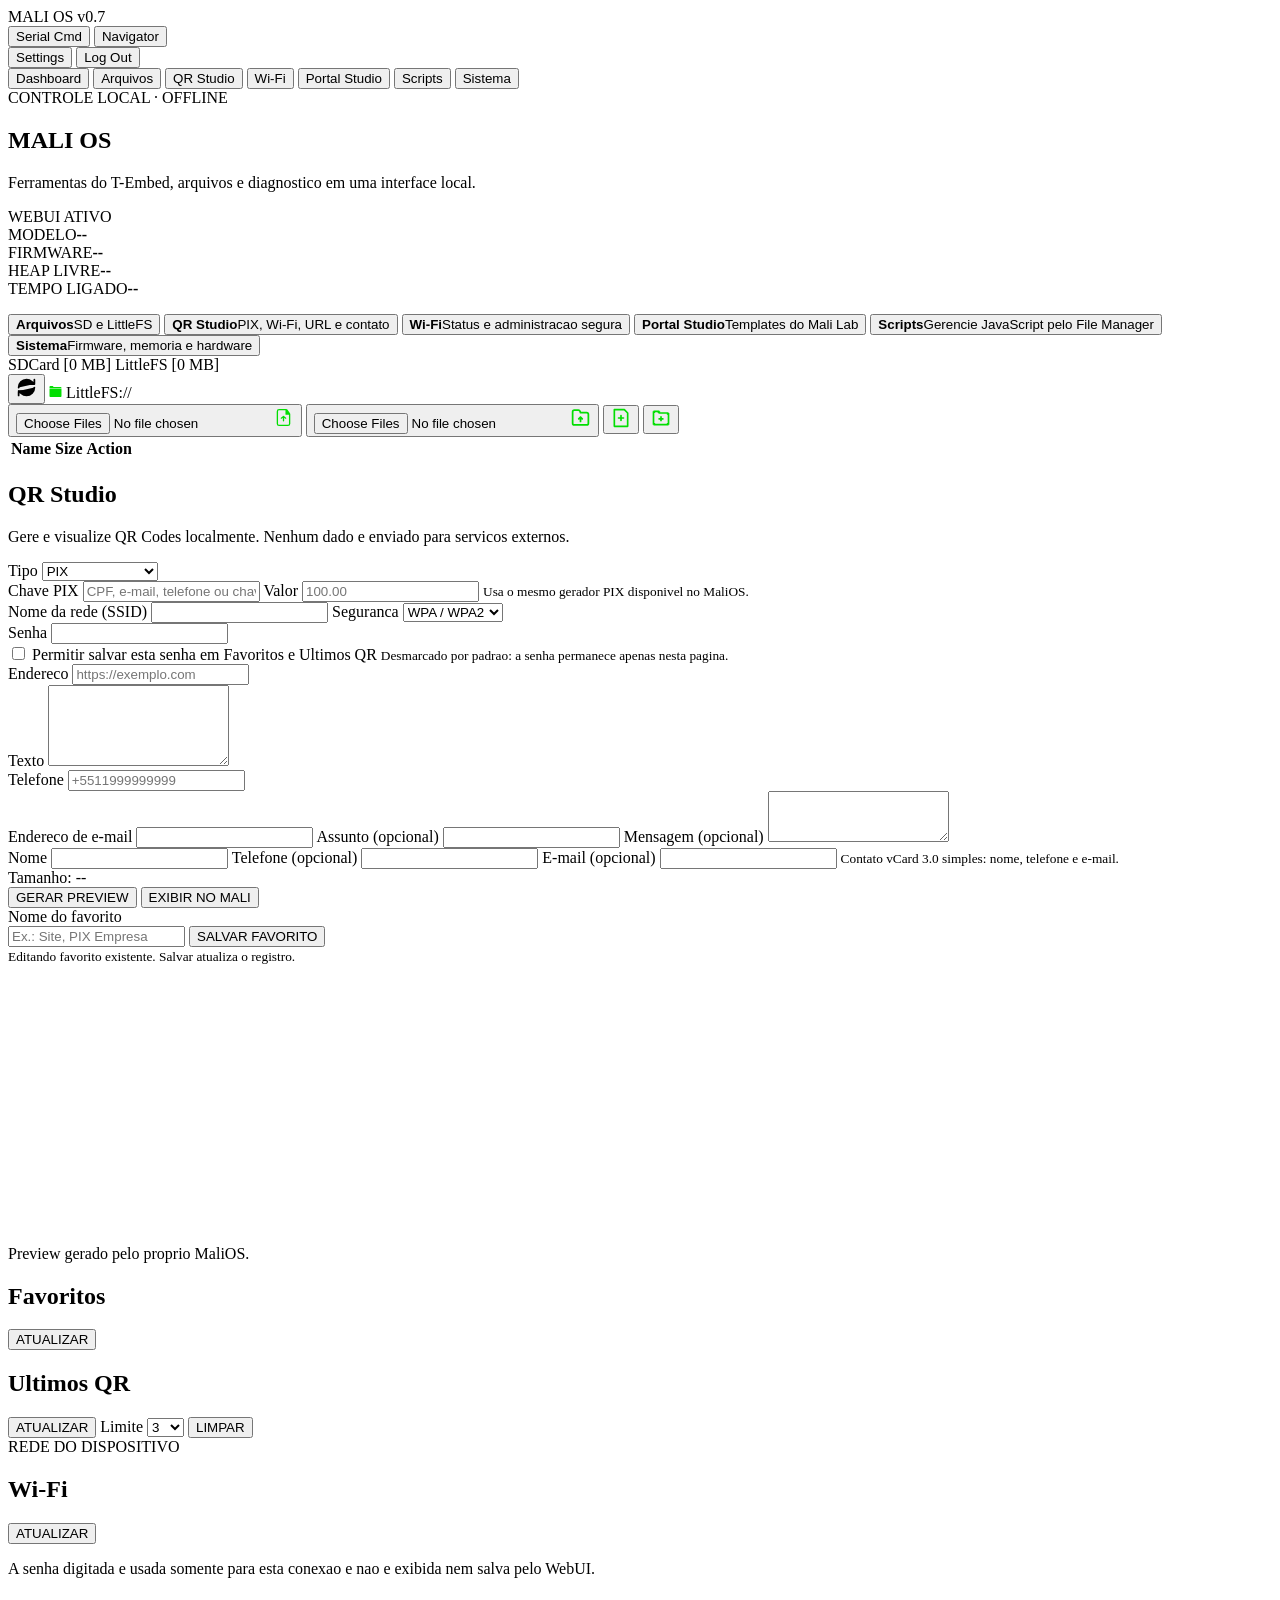
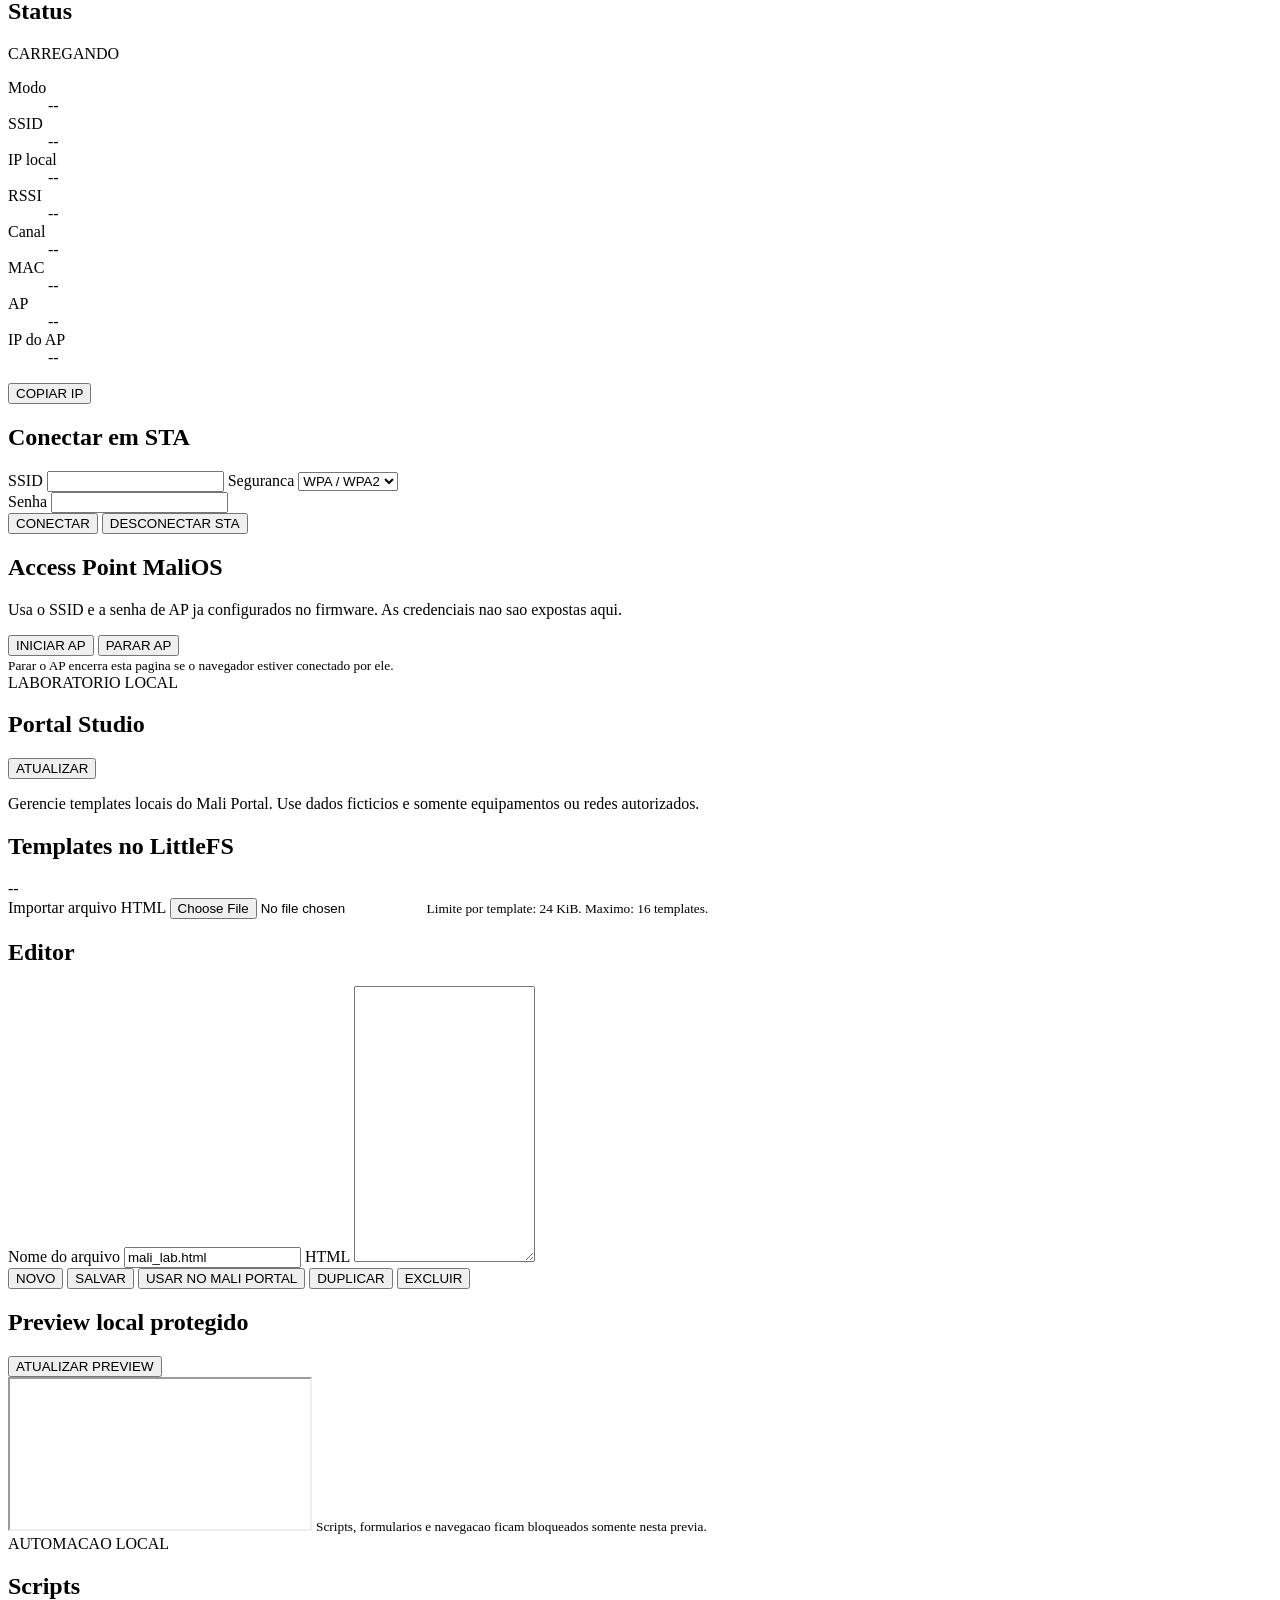
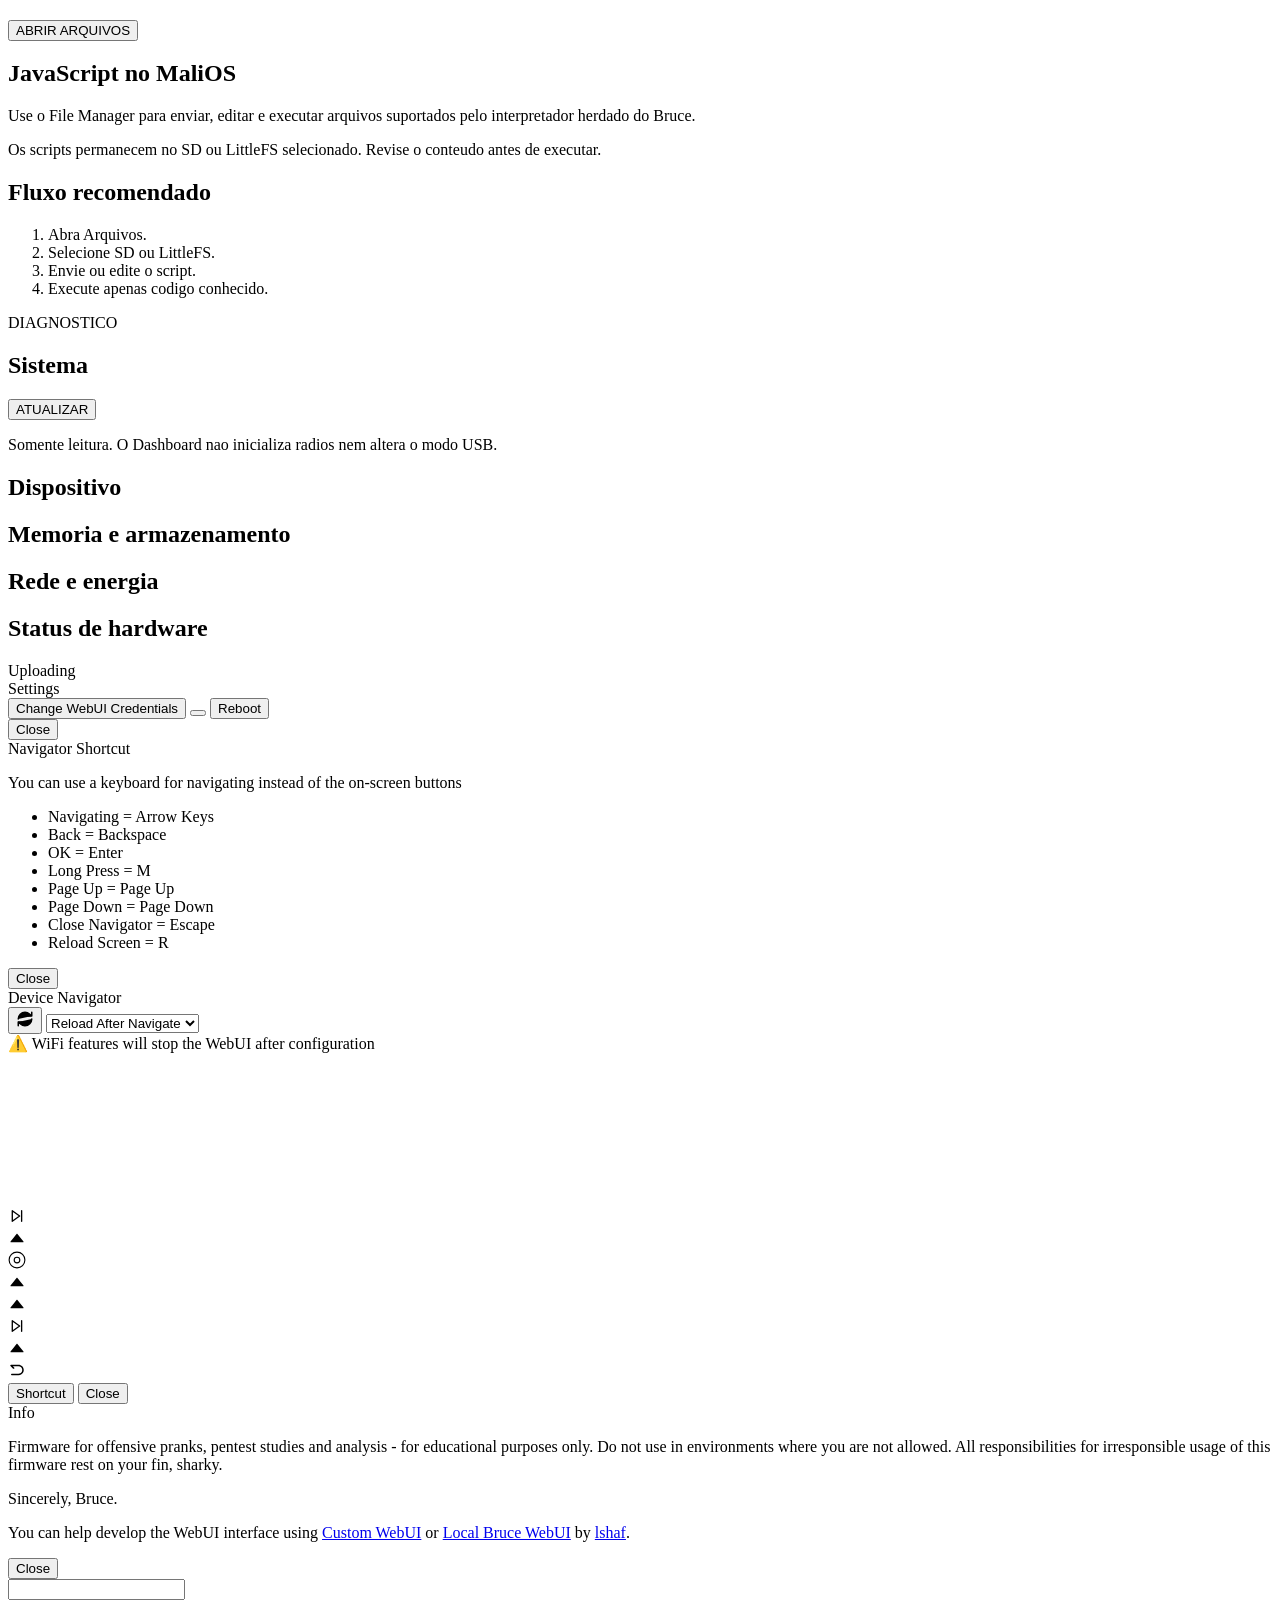
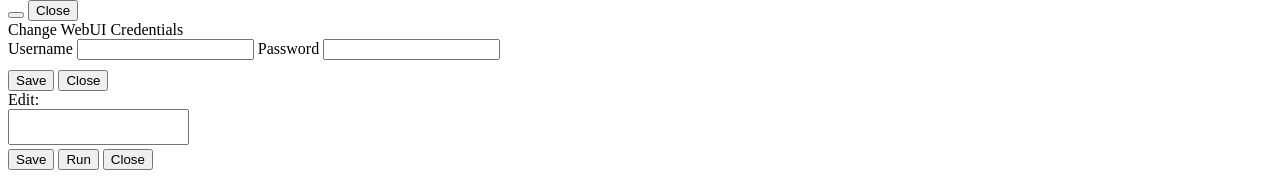
==== commit e7265ac7: "mudanças no bruce.local e versionamento correto" ====
--- a/embedded_resources/web_interface/index.html
+++ b/embedded_resources/web_interface/index.html
@@ -13,7 +13,7 @@
       <div class="header">
         <div class="title" onclick="Dialog.show('info')">
           <span class="mali-brand">MALI OS</span>
-          <span class="mali-version">v<span class="bruce-version">dev</span></span>
+          <span class="mali-version">v<span class="malios-version">0.7</span></span>
         </div>
         <div class="left-part">
           <button class="btn-action act-oinput" data-action="serial">
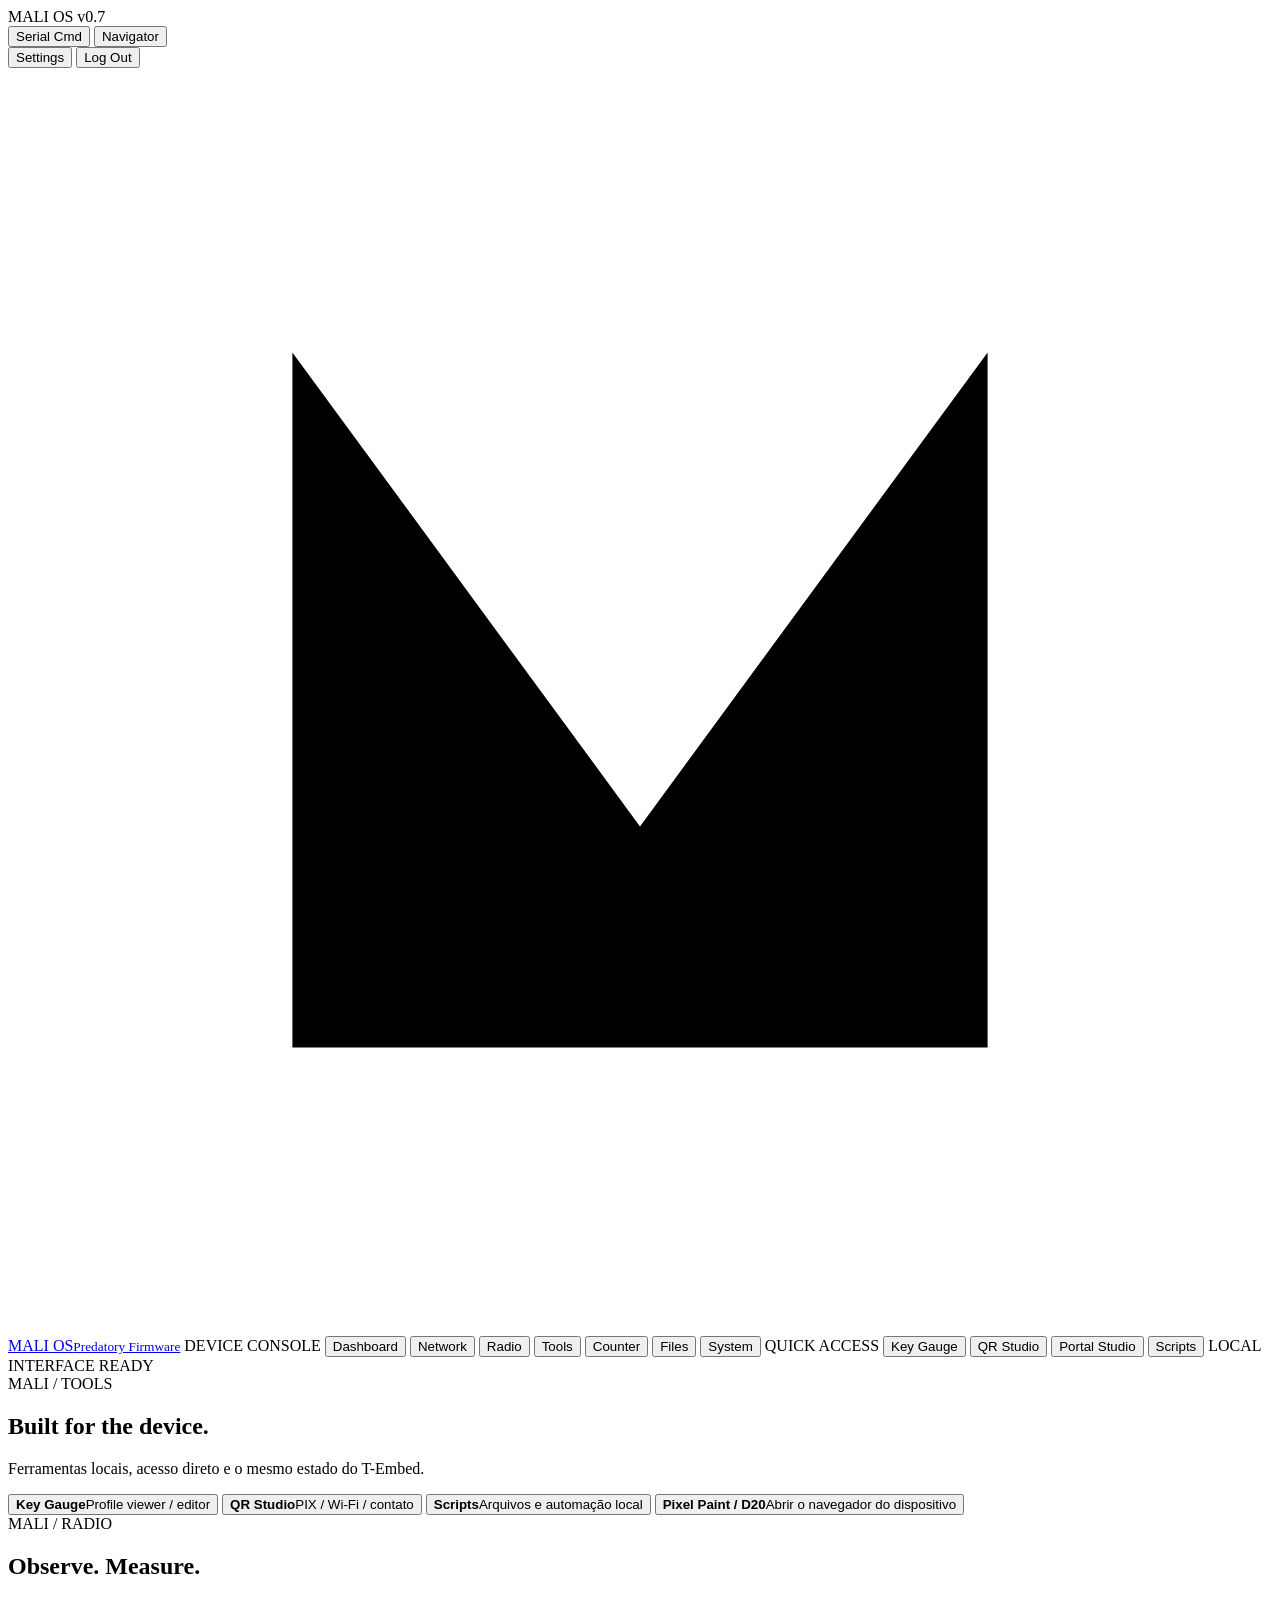
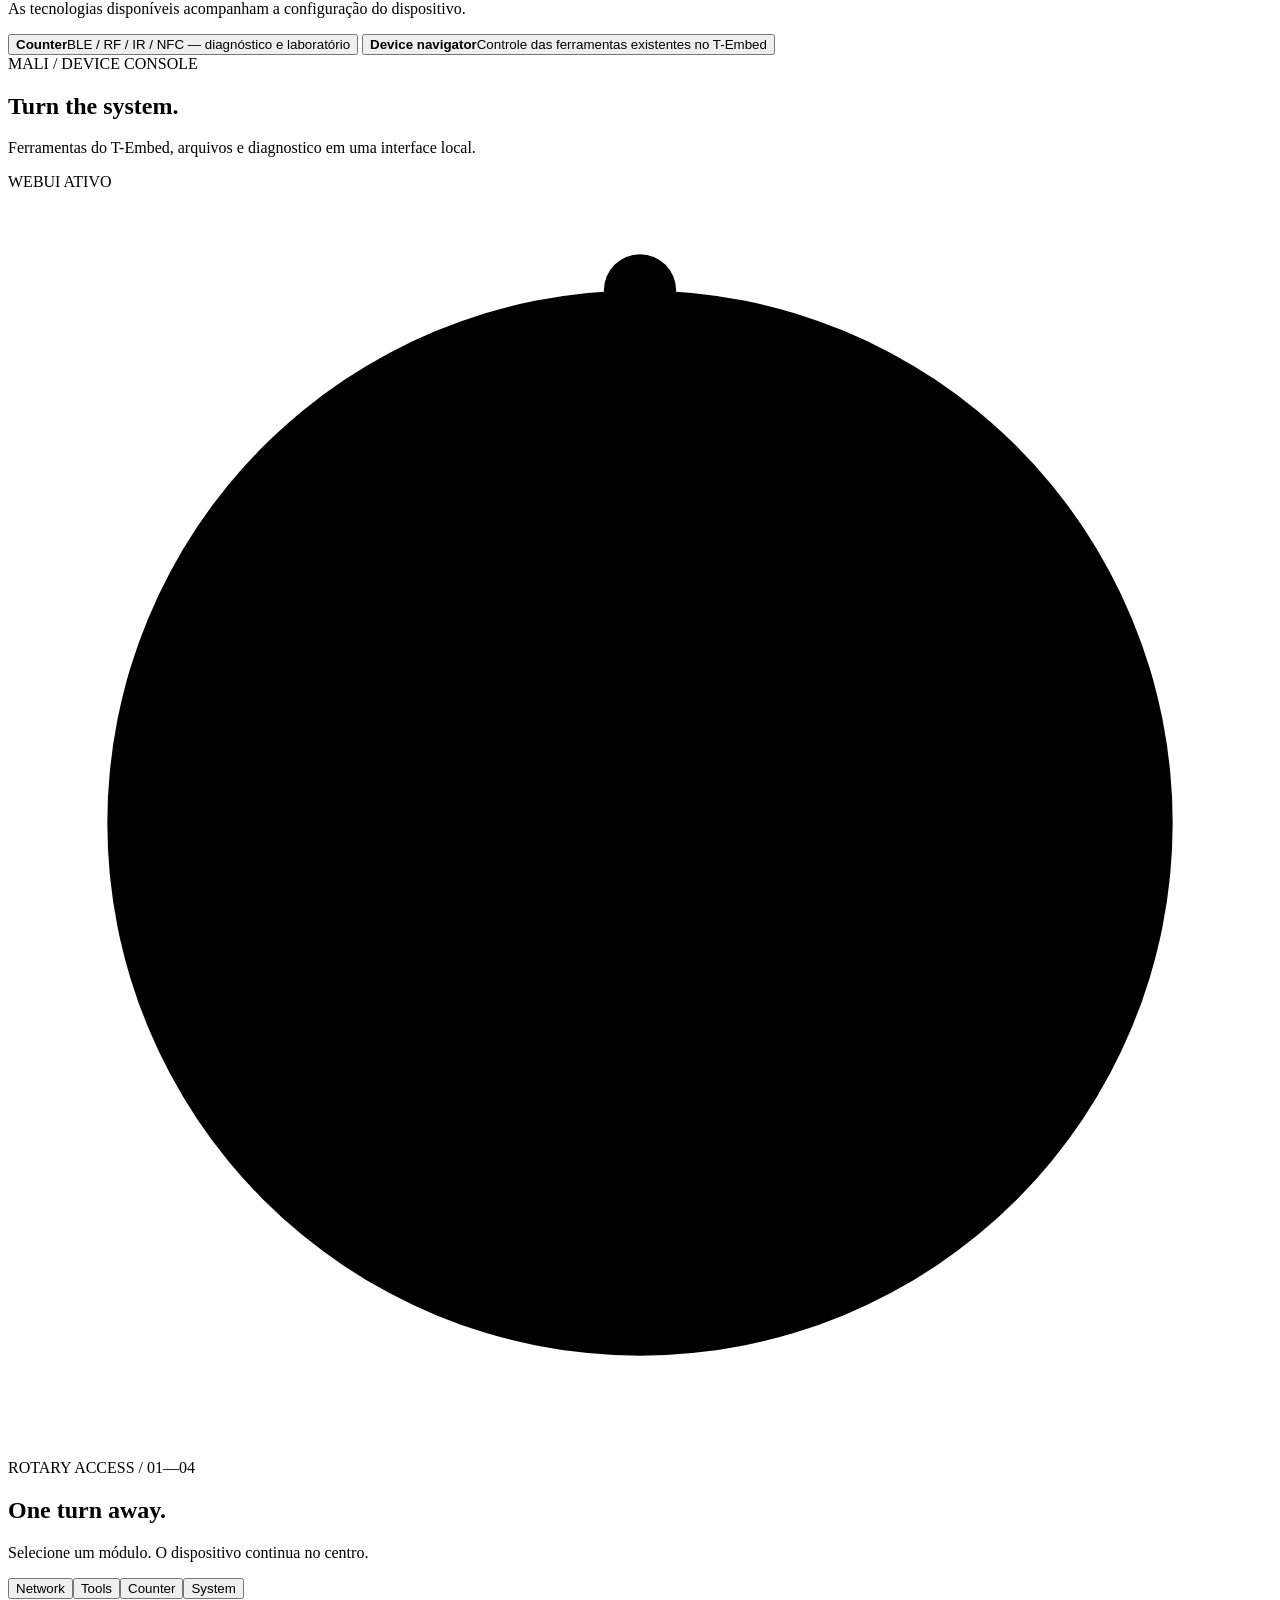
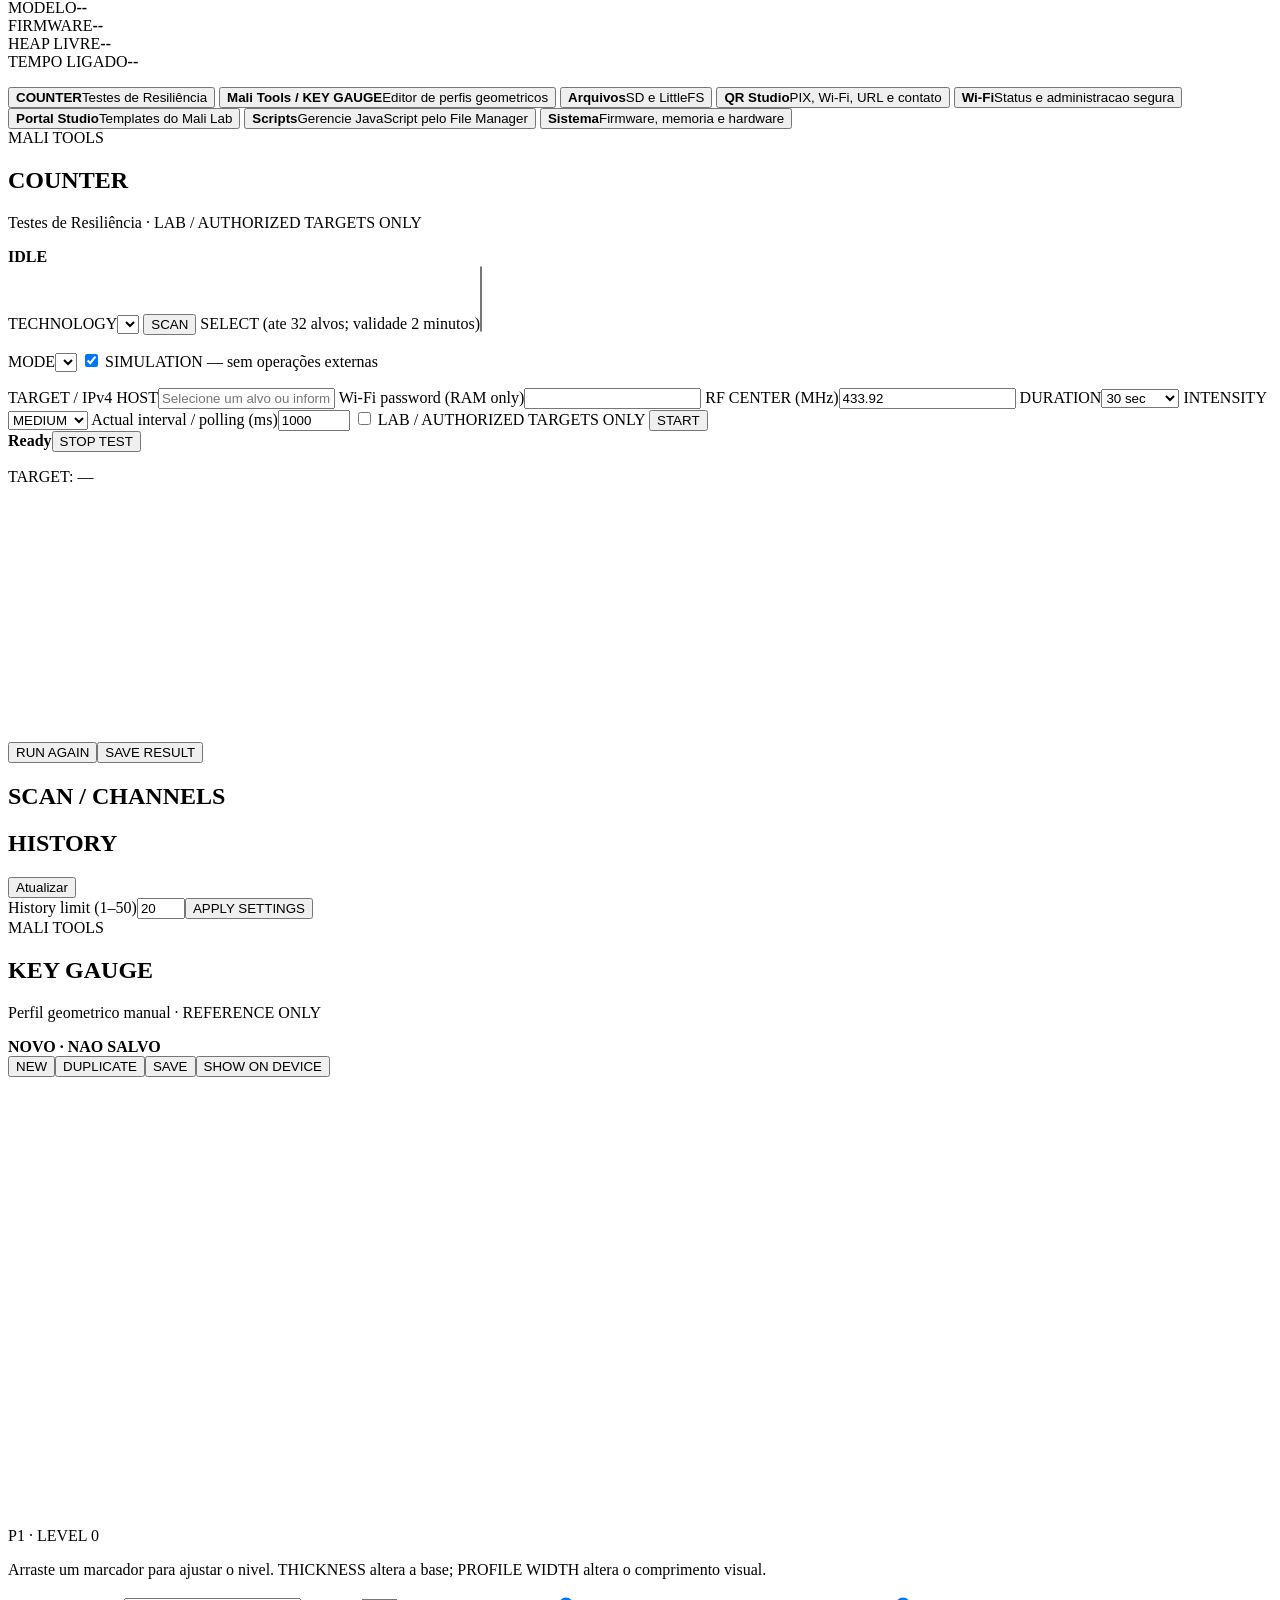
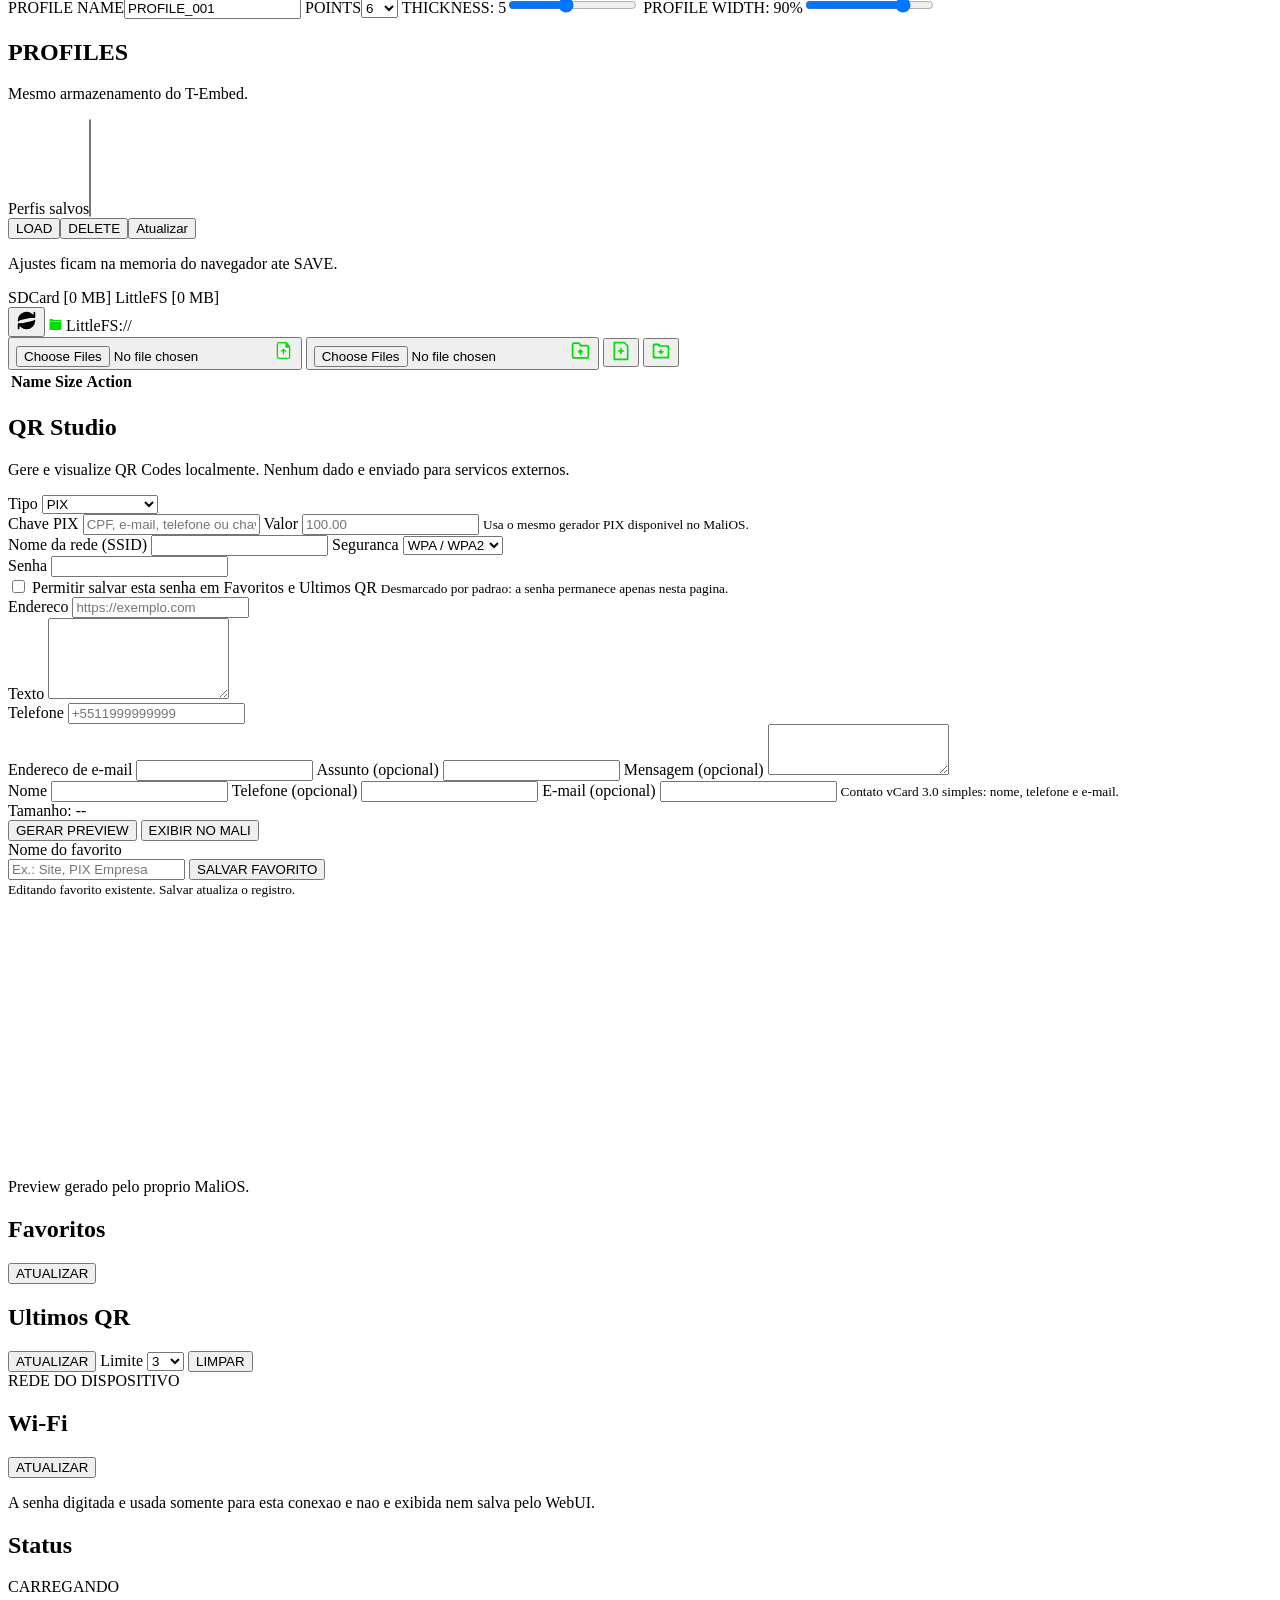
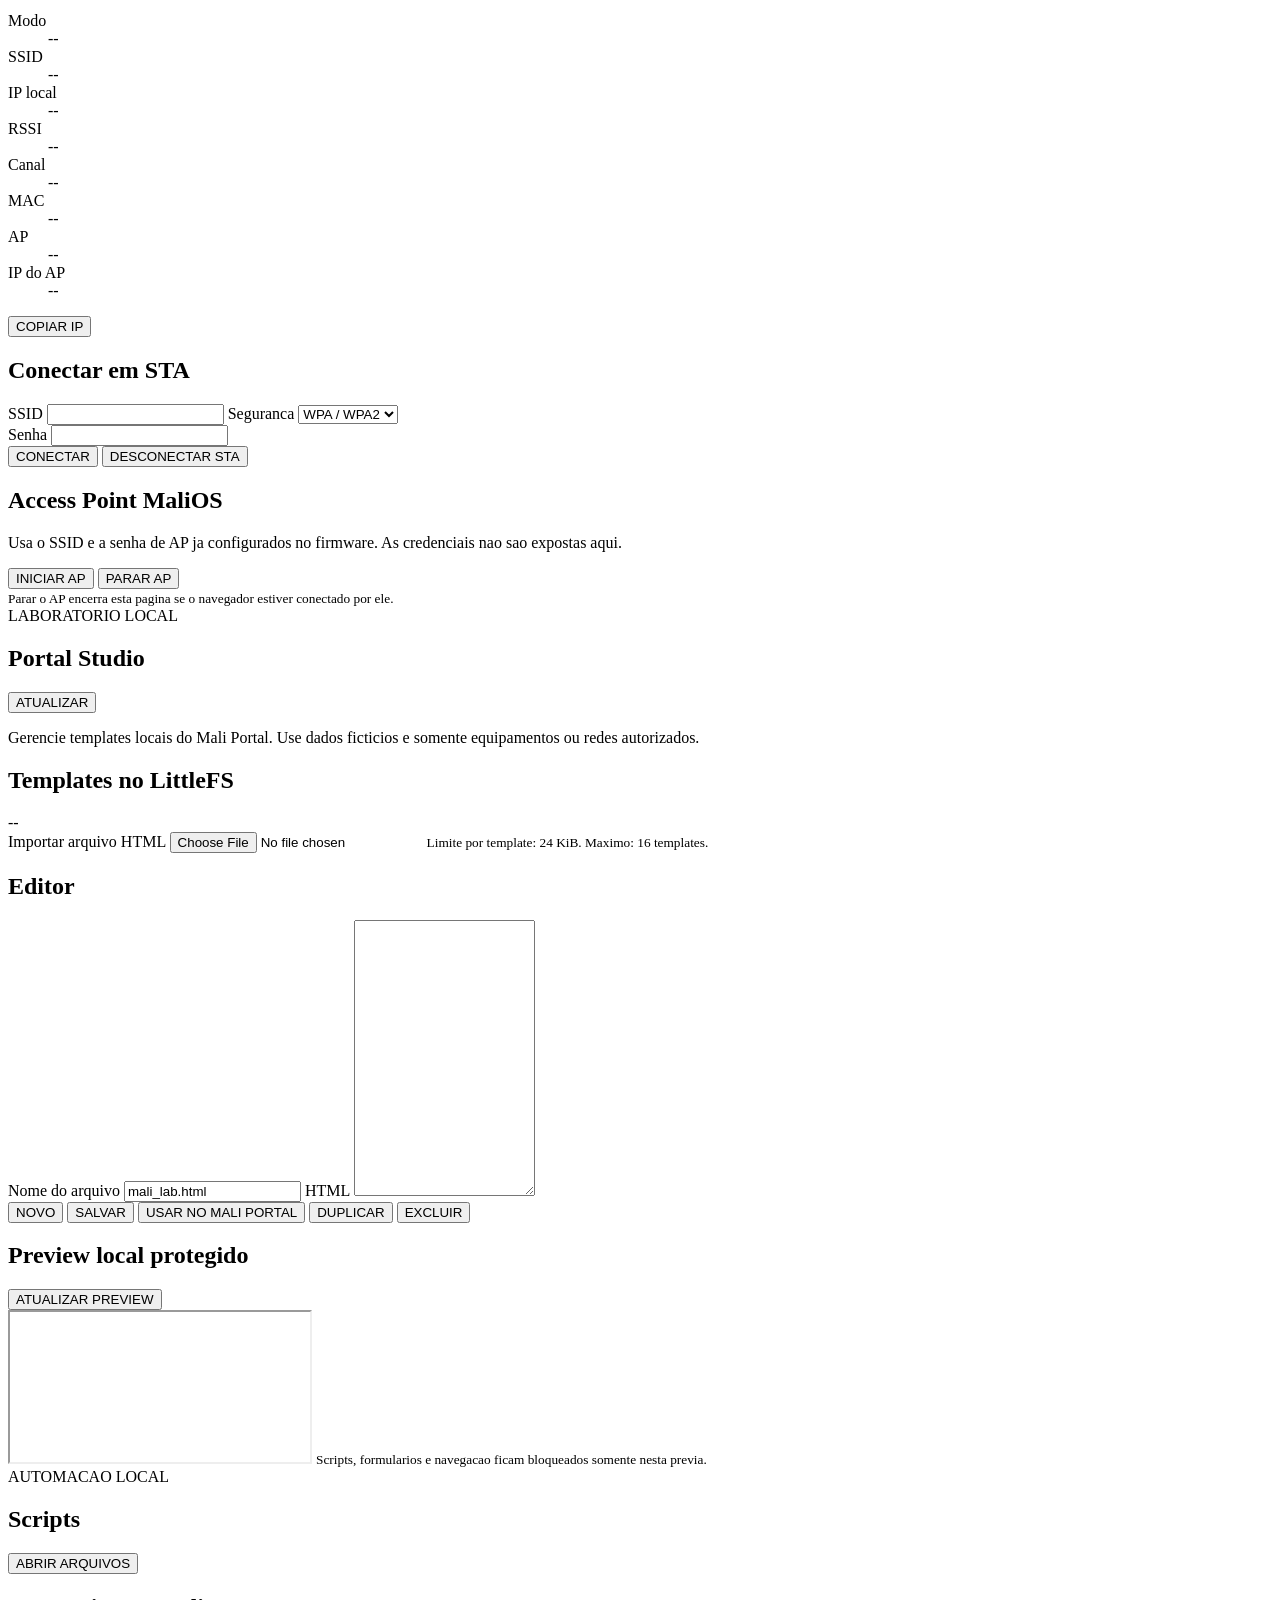
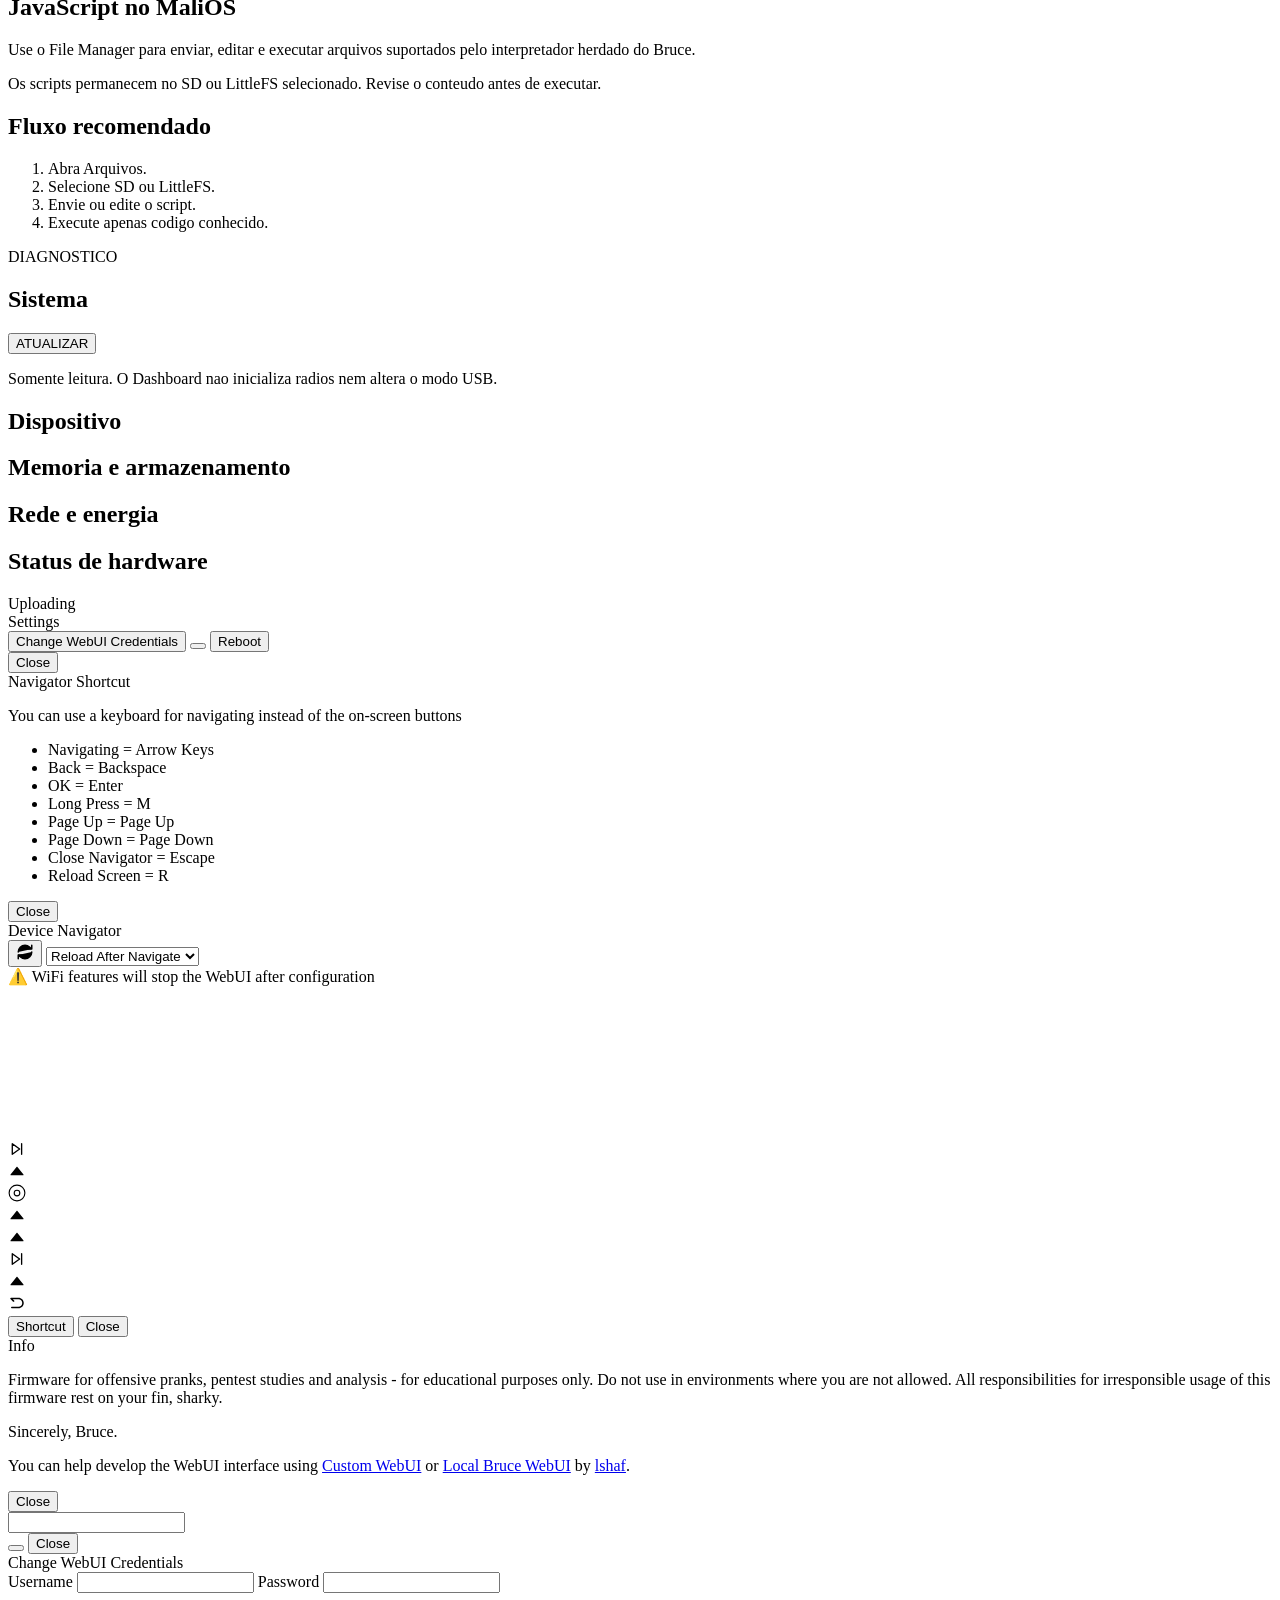
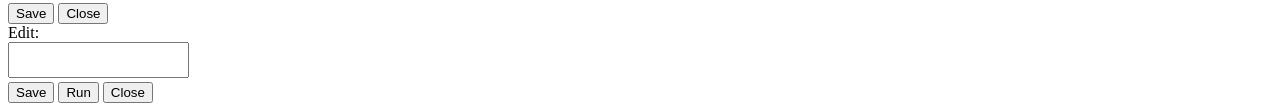
==== commit 34816e7f: "versão 1.0, design e novas funções" ====
--- a/embedded_resources/web_interface/index.html
+++ b/embedded_resources/web_interface/index.html
@@ -9,7 +9,7 @@
   </head>
 
   <body>
-    <div class="container">
+    <div class="container mali-shell">
       <div class="header">
         <div class="title" onclick="Dialog.show('info')">
           <span class="mali-brand">MALI OS</span>
@@ -32,45 +32,51 @@
           </button>
         </div>
       </div>
-      <nav class="webui-navigation" aria-label="WebUI sections">
-        <button
-          class="btn-action active"
-          type="button"
-          data-webui-target="home"
-        >
-          Dashboard
-        </button>
-        <button
-          class="btn-action"
-          type="button"
-          data-webui-target="files"
-        >
-          Arquivos
-        </button>
-        <button class="btn-action" type="button" data-webui-target="qr">
-          QR Studio
-        </button>
-        <button class="btn-action" type="button" data-webui-target="wifi">
-          Wi-Fi
-        </button>
-        <button class="btn-action" type="button" data-webui-target="portal">
-          Portal Studio
-        </button>
-        <button class="btn-action" type="button" data-webui-target="scripts">
-          Scripts
-        </button>
-        <button class="btn-action" type="button" data-webui-target="system">
-          Sistema
-        </button>
+      <nav class="webui-navigation mali-sidebar" aria-label="WebUI sections">
+        <a class="mali-sidebar-brand" href="#home" data-open-view="home"><svg class="mali-mark" viewBox="0 0 40 40" aria-hidden="true"><path d="M9 31V9L20 24L31 9V31M12 31V21M28 31V21"/></svg><span>MALI OS<small>Predatory Firmware</small></span></a>
+        <span class="mali-nav-label">DEVICE CONSOLE</span>
+        <button class="btn-action active" data-webui-target="home">Dashboard</button>
+        <button class="btn-action" data-webui-target="wifi">Network</button>
+        <button class="btn-action" data-webui-target="radio">Radio</button>
+        <button class="btn-action" data-webui-target="tools">Tools</button>
+        <button class="btn-action" data-webui-target="counter">Counter</button>
+        <button class="btn-action" data-webui-target="files">Files</button>
+        <button class="btn-action" data-webui-target="system">System</button>
+        <span class="mali-nav-label">QUICK ACCESS</span>
+        <button class="btn-action" data-webui-target="keygauge">Key Gauge</button>
+        <button class="btn-action" data-webui-target="qr">QR Studio</button>
+        <button class="btn-action" data-webui-target="portal">Portal Studio</button>
+        <button class="btn-action" data-webui-target="scripts">Scripts</button>
+        <span class="mali-sidebar-foot">LOCAL INTERFACE <span class="mali-status">READY</span></span>
       </nav>
+      <section class="webui-view tools-view hidden" aria-labelledby="tools-title">
+        <div class="mali-hero"><div><span class="mali-kicker">MALI / TOOLS</span><h1 id="tools-title">Built for the device.</h1><p>Ferramentas locais, acesso direto e o mesmo estado do T-Embed.</p></div></div>
+        <div class="mali-card-grid">
+          <button class="mali-card" data-open-view="keygauge"><strong>Key Gauge</strong><span>Profile viewer / editor</span></button>
+          <button class="mali-card" data-open-view="qr"><strong>QR Studio</strong><span>PIX / Wi-Fi / contato</span></button>
+          <button class="mali-card" data-open-view="scripts"><strong>Scripts</strong><span>Arquivos e automação local</span></button>
+          <button class="mali-card" onclick="openNavigator()"><strong>Pixel Paint / D20</strong><span>Abrir o navegador do dispositivo</span></button>
+        </div>
+      </section>
+      <section class="webui-view radio-view hidden" aria-labelledby="radio-title">
+        <div class="mali-hero"><div><span class="mali-kicker">MALI / RADIO</span><h1 id="radio-title">Observe. Measure.</h1><p>As tecnologias disponíveis acompanham a configuração do dispositivo.</p></div></div>
+        <div class="mali-card-grid">
+          <button class="mali-card" data-open-view="counter"><strong>Counter</strong><span>BLE / RF / IR / NFC — diagnóstico e laboratório</span></button>
+          <button class="mali-card" onclick="openNavigator()"><strong>Device navigator</strong><span>Controle das ferramentas existentes no T-Embed</span></button>
+        </div>
+      </section>
       <section class="webui-view home-view mali-home" aria-labelledby="mali-home-title">
         <div class="mali-hero">
           <div>
-            <span class="mali-kicker">CONTROLE LOCAL · OFFLINE</span>
-            <h1 id="mali-home-title">MALI OS</h1>
+            <span class="mali-kicker">MALI / DEVICE CONSOLE</span>
+            <h1 id="mali-home-title">Turn the system.</h1>
             <p>Ferramentas do T-Embed, arquivos e diagnostico em uma interface local.</p>
           </div>
           <span class="mali-online-dot">WEBUI ATIVO</span>
+        </div>
+        <div class="mali-rotary-deck mali-panel">
+          <div class="mali-gear" aria-hidden="true"><svg viewBox="0 0 140 140"><circle class="mali-orbit" cx="70" cy="70" r="59"/><circle class="mali-orbit-inner" cx="70" cy="70" r="47"/><path class="mali-axis" d="M47 94V46L70 78L93 46V94M53 94V73M87 94V73"/><circle class="mali-position" cx="70" cy="11" r="4"/></svg></div>
+          <div><span class="mali-kicker">ROTARY ACCESS / 01—04</span><h2>One turn away.</h2><p>Selecione um módulo. O dispositivo continua no centro.</p><div class="mali-selector" role="group" aria-label="Atalhos do dispositivo"><button data-open-view="wifi" class="btn-action">Network</button><button data-open-view="tools" class="btn-action">Tools</button><button data-open-view="counter" class="btn-action">Counter</button><button data-open-view="system" class="btn-action">System</button></div></div>
         </div>
         <div class="dashboard-summary" aria-live="polite">
           <div><span>MODELO</span><strong id="dashboard-model">--</strong></div>
@@ -80,6 +86,8 @@
         </div>
         <p id="dashboard-status" class="mali-inline-status" role="status"></p>
         <div class="mali-card-grid">
+          <button class="mali-card" data-open-view="counter"><strong>COUNTER</strong><span>Testes de Resiliência</span></button>
+          <button class="mali-card" type="button" data-open-view="keygauge"><strong>Mali Tools / KEY GAUGE</strong><span>Editor de perfis geometricos</span></button>
           <button class="mali-card" type="button" data-open-view="files">
             <strong>Arquivos</strong><span>SD e LittleFS</span>
           </button>
@@ -100,6 +108,62 @@
           </button>
         </div>
       </section>
+<section class="webui-view counter-view hidden" aria-labelledby="counter-title">
+ <div class="mali-hero"><div><span class="mali-kicker">MALI TOOLS</span><h1 id="counter-title">COUNTER</h1><p>Testes de Resiliência · LAB / AUTHORIZED TARGETS ONLY</p></div><strong id="ct-state">IDLE</strong></div>
+ <div class="ct-layout">
+  <div class="ct-config">
+   <label for="ct-category">TECHNOLOGY</label><select id="ct-category"></select>
+   <button class="btn-action" id="ct-scan">SCAN</button>
+   <label for="ct-targets">SELECT (ate 32 alvos; validade 2 minutos)</label><select id="ct-targets" size="4"></select>
+   <p id="ct-target-info" class="kg-hint"></p>
+   <label for="ct-mode">MODE</label><select id="ct-mode"></select>
+   <label><input id="ct-simulation" type="checkbox" checked /> SIMULATION — sem operações externas</label>
+   <p id="ct-mode-note" class="kg-hint"></p>
+   <label for="ct-target">TARGET / IPv4 HOST</label><input id="ct-target" maxlength="64" placeholder="Selecione um alvo ou informe IPv4 para ping" />
+   <label for="ct-password">Wi-Fi password (RAM only)</label><input id="ct-password" type="password" maxlength="64" autocomplete="off" />
+   <label for="ct-frequency">RF CENTER (MHz)</label><input id="ct-frequency" type="number" value="433.92" step="0.01" />
+   <label for="ct-duration">DURATION</label><select id="ct-duration"><option value="5">5 sec</option><option value="10">10 sec</option><option value="30" selected>30 sec</option><option value="60">60 sec</option><option value="0">Unlimited</option><option value="custom">Custom</option></select>
+   <input id="ct-custom-duration" type="number" min="1" max="3600" value="30" aria-label="Custom duration in seconds" hidden />
+   <label for="ct-intensity">INTENSITY</label><select id="ct-intensity"><option value="2000">LOW</option><option value="1000" selected>MEDIUM</option><option value="500">HIGH</option><option value="custom">CUSTOM</option></select>
+   <label for="ct-interval">Actual interval / polling (ms)</label><input id="ct-interval" type="number" min="100" max="60000" value="1000" />
+   <label><input id="ct-authorized" type="checkbox" /> LAB / AUTHORIZED TARGETS ONLY</label>
+   <button class="btn-action" id="ct-start">START</button>
+  </div>
+  <div class="ct-live">
+   <div class="ct-stop-bar"><strong id="ct-live-mode">Ready</strong><button class="btn-action" id="ct-stop">STOP TEST</button></div>
+   <p id="ct-live-target">TARGET: —</p><div id="ct-metrics" class="ct-metrics"></div>
+   <canvas id="ct-chart" width="800" height="220" aria-label="Historico curto: RSSI, tempo ou eventos"></canvas>
+   <p id="ct-message" role="status" aria-live="polite"></p>
+   <div class="kg-toolbar"><button class="btn-action" id="ct-again">RUN AGAIN</button><button class="btn-action" id="ct-save">SAVE RESULT</button></div>
+   <h2>SCAN / CHANNELS</h2><div id="ct-channels"></div>
+   <h2>HISTORY</h2><button class="btn-action" id="ct-history-refresh">Atualizar</button><div id="ct-history"></div>
+   <label for="ct-limit">History limit (1–50)</label><input id="ct-limit" type="number" min="1" max="50" value="20" /><button class="btn-action" id="ct-settings">APPLY SETTINGS</button>
+  </div>
+ </div>
+</section>
+
+<section class="webui-view keygauge-view hidden" aria-labelledby="kg-title">
+  <div class="mali-hero"><div><span class="mali-kicker">MALI TOOLS</span><h1 id="kg-title">KEY GAUGE</h1><p>Perfil geometrico manual · REFERENCE ONLY</p></div><strong id="kg-state">NOVO · NAO SALVO</strong></div>
+  <div class="kg-layout">
+    <div class="kg-main">
+      <div class="kg-toolbar"><button class="btn-action" id="kg-new">NEW</button><button class="btn-action" id="kg-duplicate">DUPLICATE</button><button class="btn-action" id="kg-save">SAVE</button><button class="btn-action" id="kg-show">SHOW ON DEVICE</button></div>
+      <div class="kg-drawing"><canvas id="kg-canvas" width="960" height="430" aria-label="Perfil: arraste os pontos verticalmente. Controles equivalentes abaixo."></canvas></div>
+      <p id="kg-active">P1 · LEVEL 0</p><p class="kg-hint">Arraste um marcador para ajustar o nivel. THICKNESS altera a base; PROFILE WIDTH altera o comprimento visual.</p>
+      <div id="kg-levels" class="kg-levels" aria-label="Niveis dos pontos"></div>
+    </div>
+    <aside class="kg-controls" aria-label="Configuracao do perfil">
+      <label for="kg-name">PROFILE NAME</label><input id="kg-name" maxlength="31" pattern="[A-Za-z0-9_-]+" autocomplete="off" value="PROFILE_001" />
+      <label for="kg-points">POINTS</label><select id="kg-points"><option>4</option><option>5</option><option selected>6</option><option>7</option><option>8</option><option>9</option><option>10</option></select>
+      <label for="kg-thickness">THICKNESS: <output id="kg-thickness-value">5</output></label><input id="kg-thickness" type="range" min="1" max="10" value="5" />
+      <label for="kg-width">PROFILE WIDTH: <output id="kg-width-value">90</output>%</label><input id="kg-width" type="range" min="50" max="100" value="90" />
+      <h2>PROFILES</h2><p class="kg-hint">Mesmo armazenamento do T-Embed.</p>
+      <label for="kg-list">Perfis salvos</label><select id="kg-list" size="6" aria-label="Perfis salvos"></select>
+      <div class="kg-toolbar"><button class="btn-action" id="kg-load">LOAD</button><button class="btn-action" id="kg-delete">DELETE</button><button class="btn-action" id="kg-refresh">Atualizar</button></div>
+    </aside>
+  </div>
+  <p id="kg-status" role="status" aria-live="polite">Ajustes ficam na memoria do navegador ate SAVE.</p>
+</section>
+
       <div class="webui-view free-space files-view hidden">
         <span
           class="btn-action act-browse block-space free-sd"
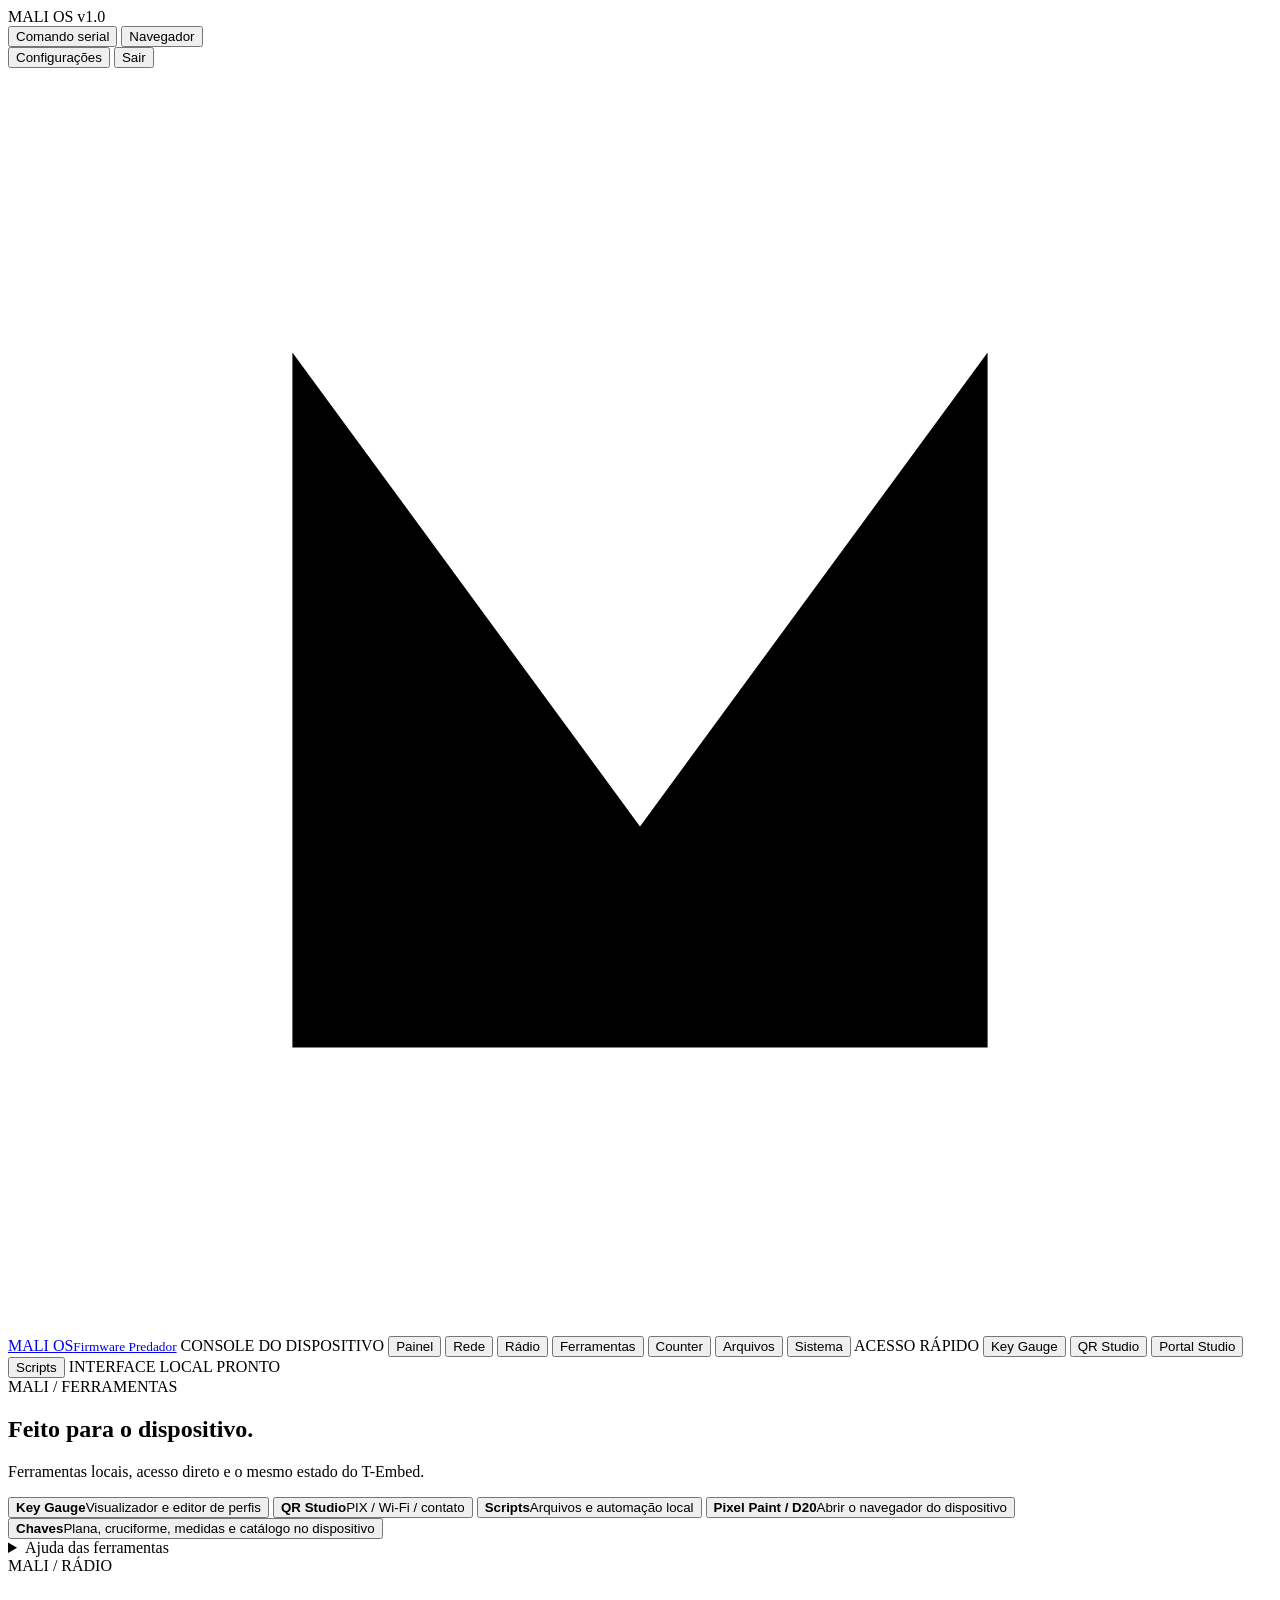
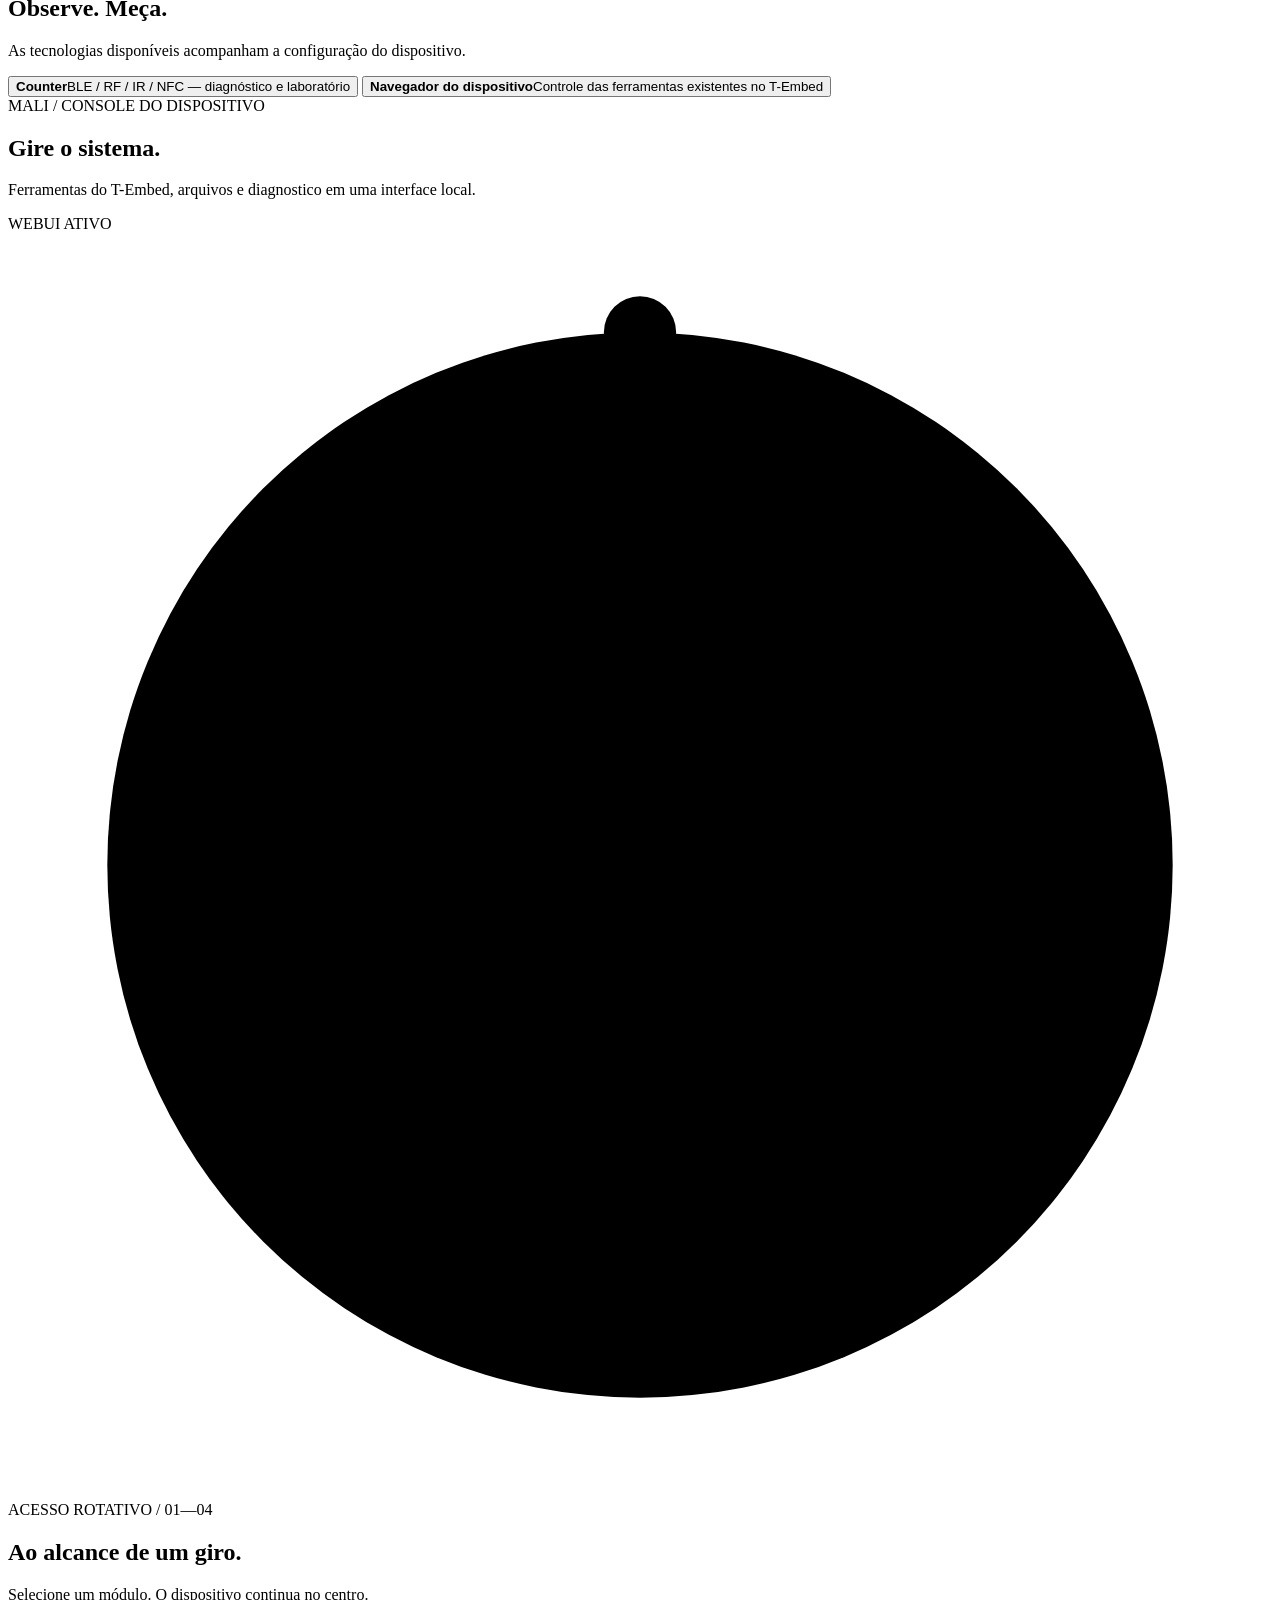
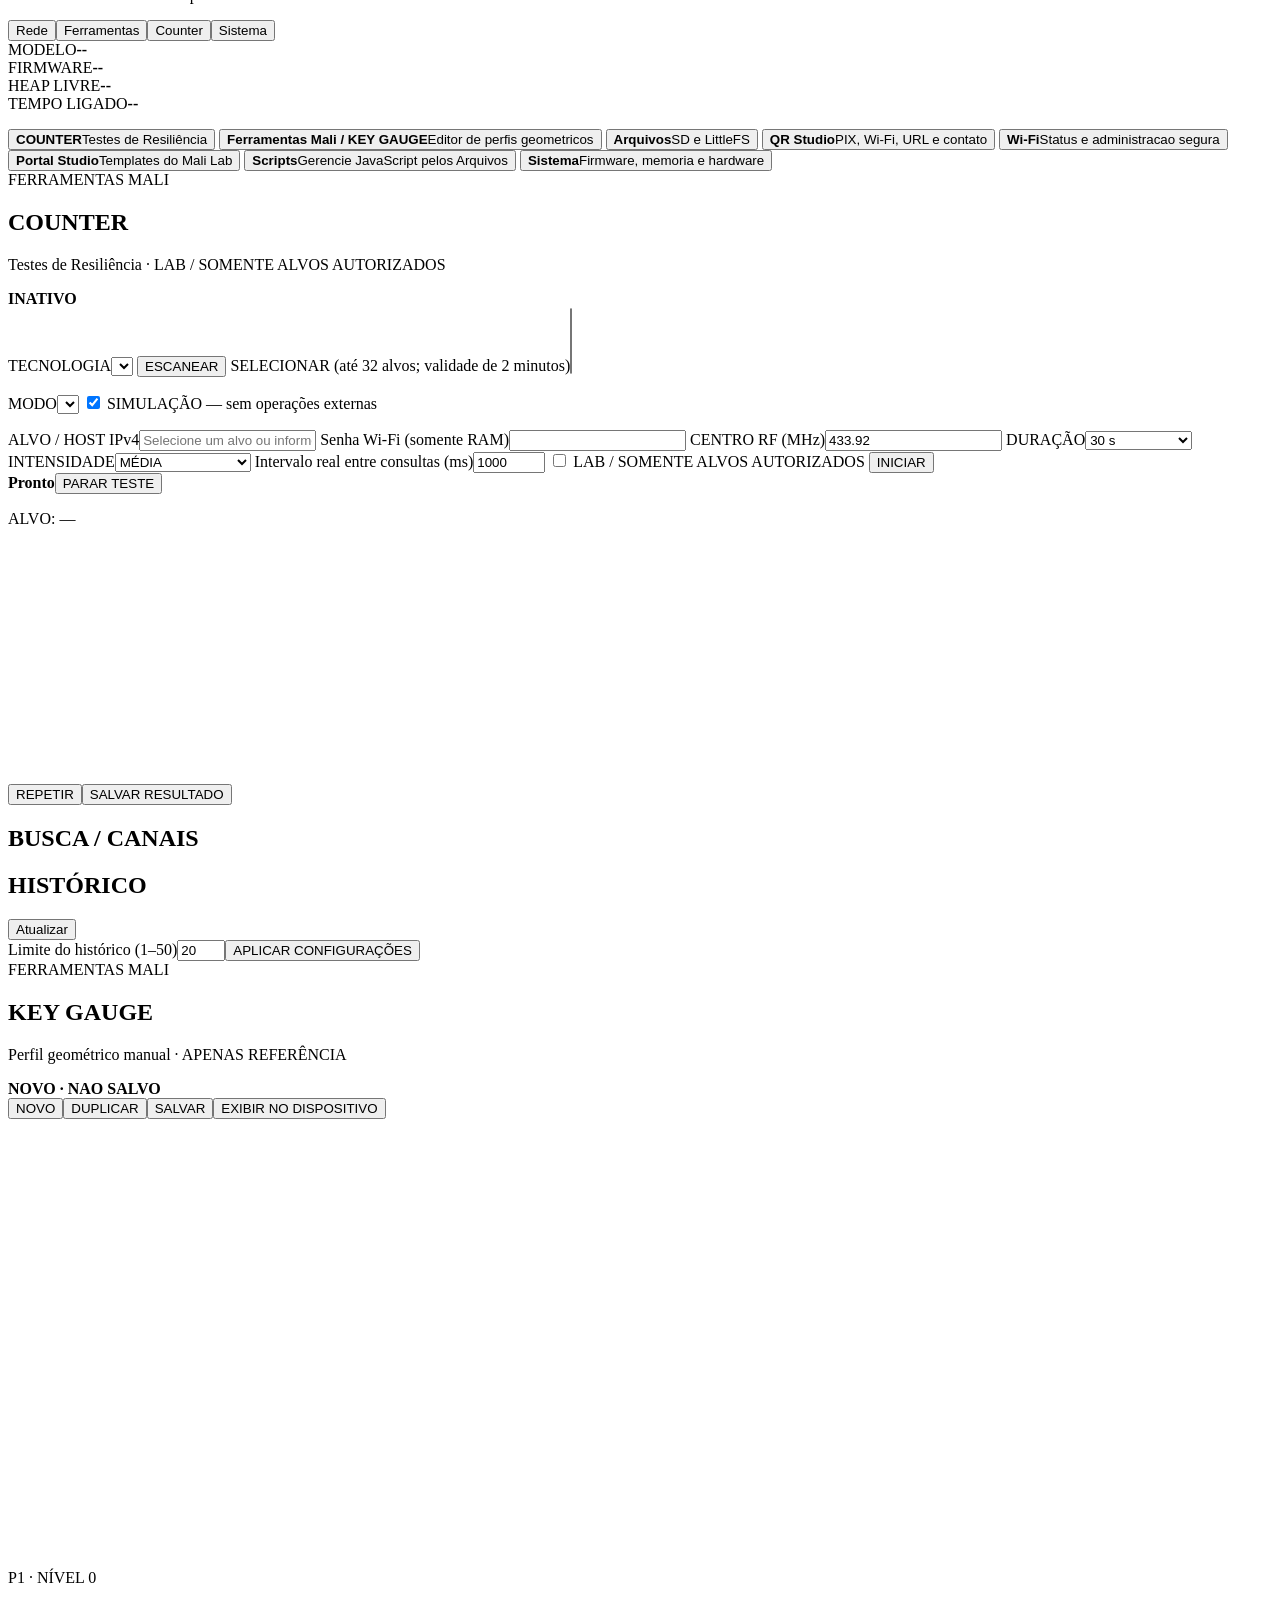
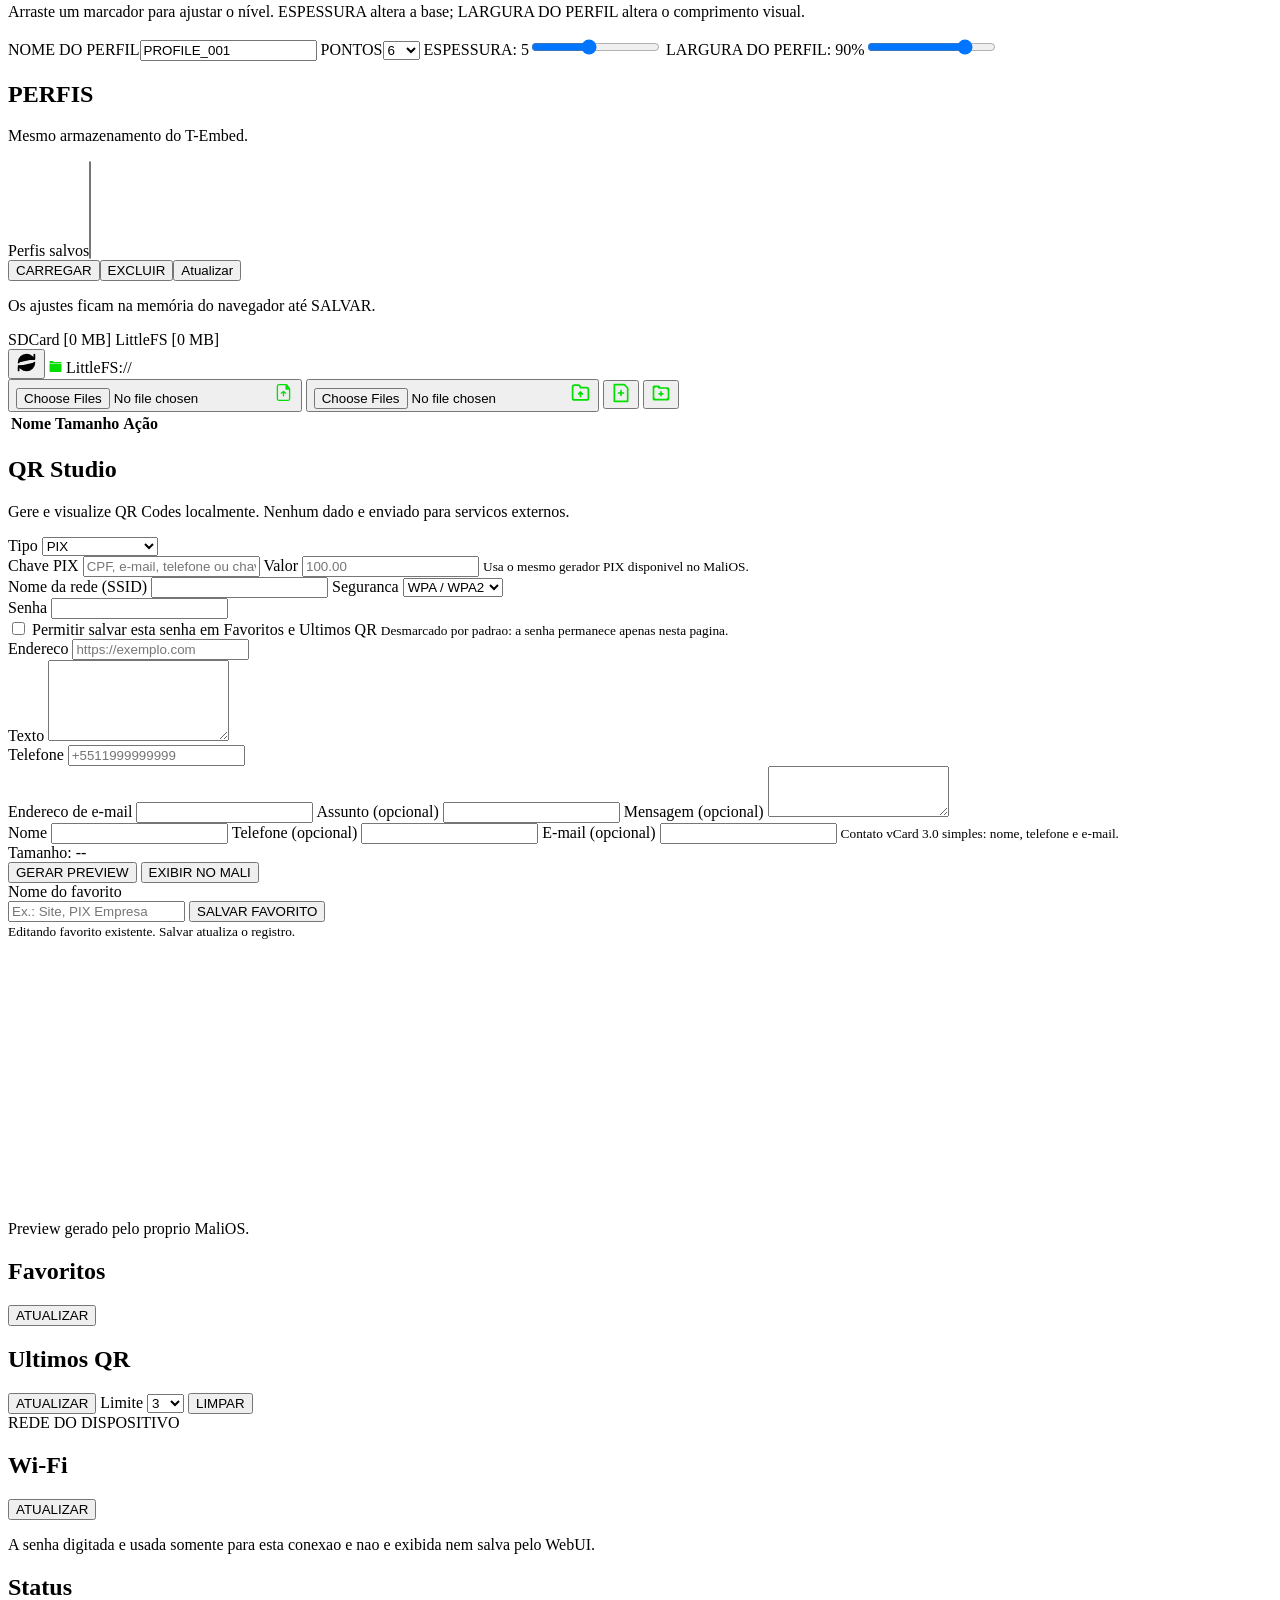
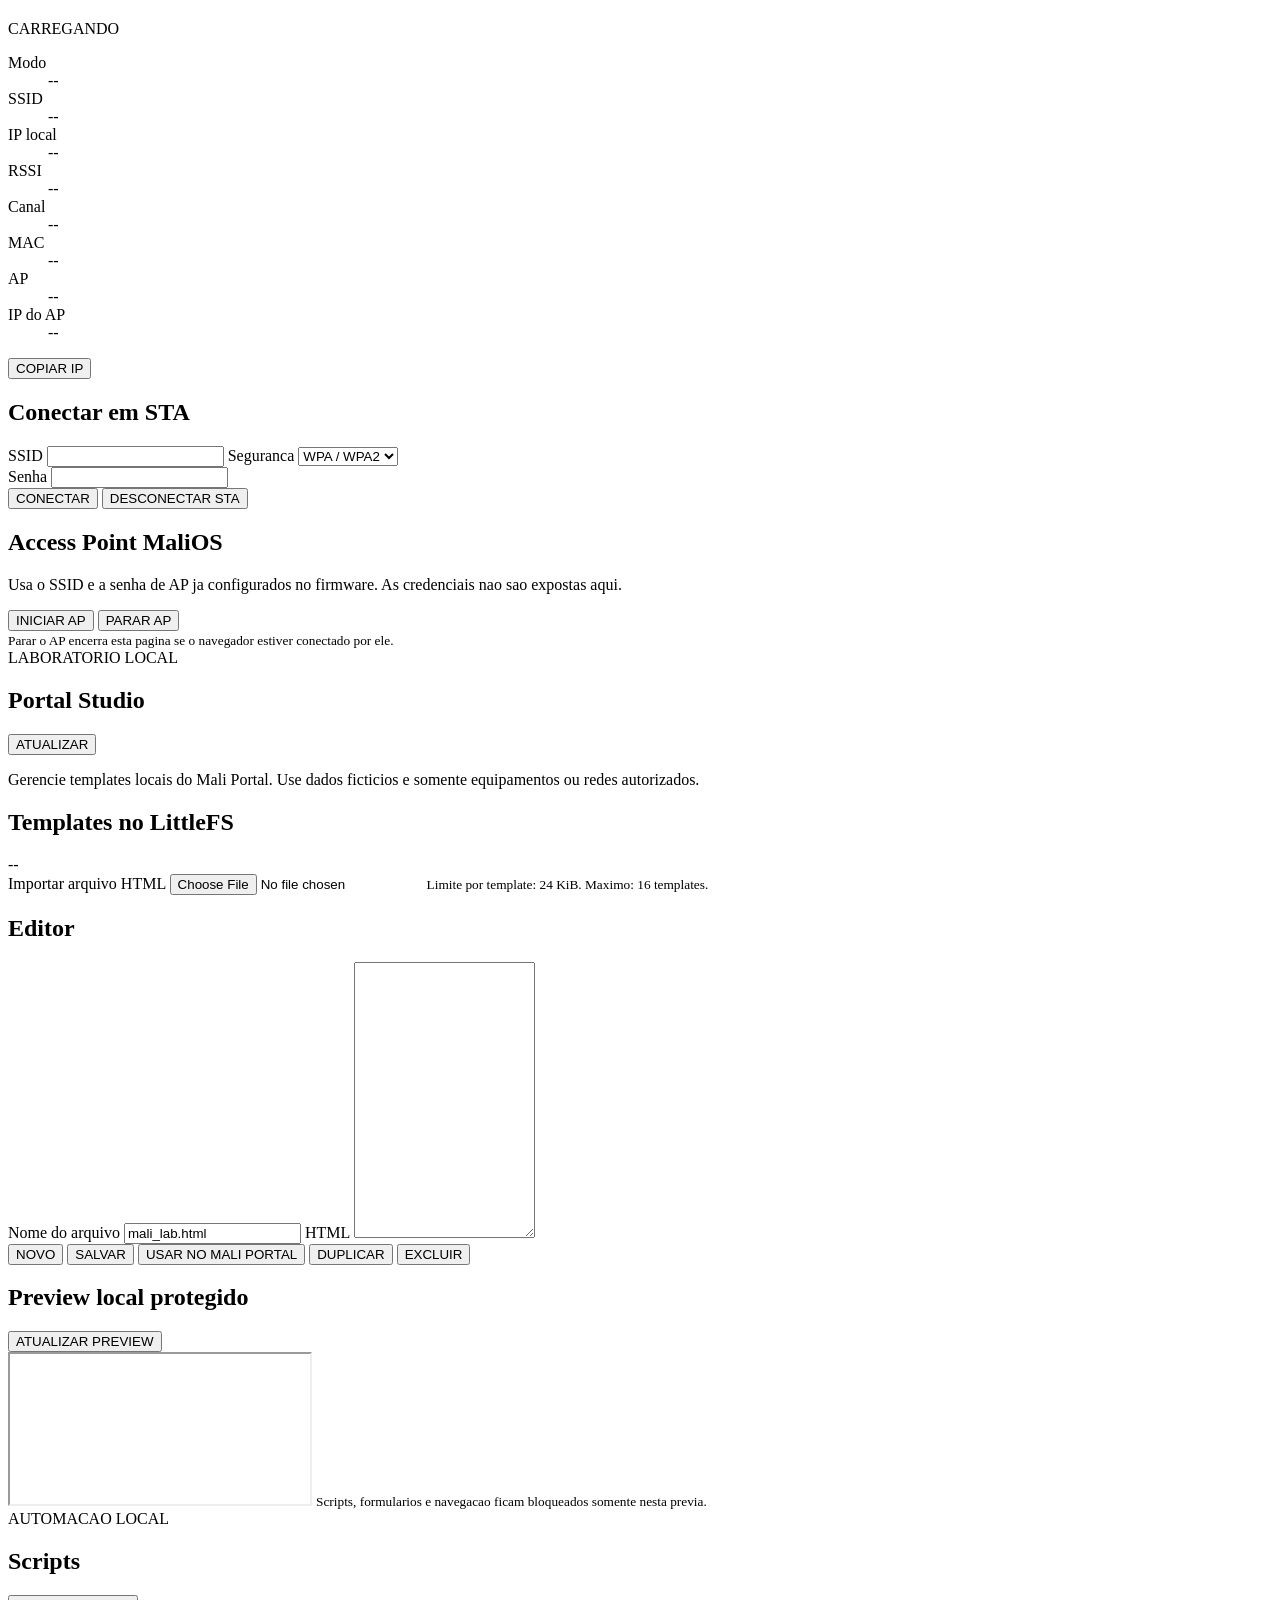
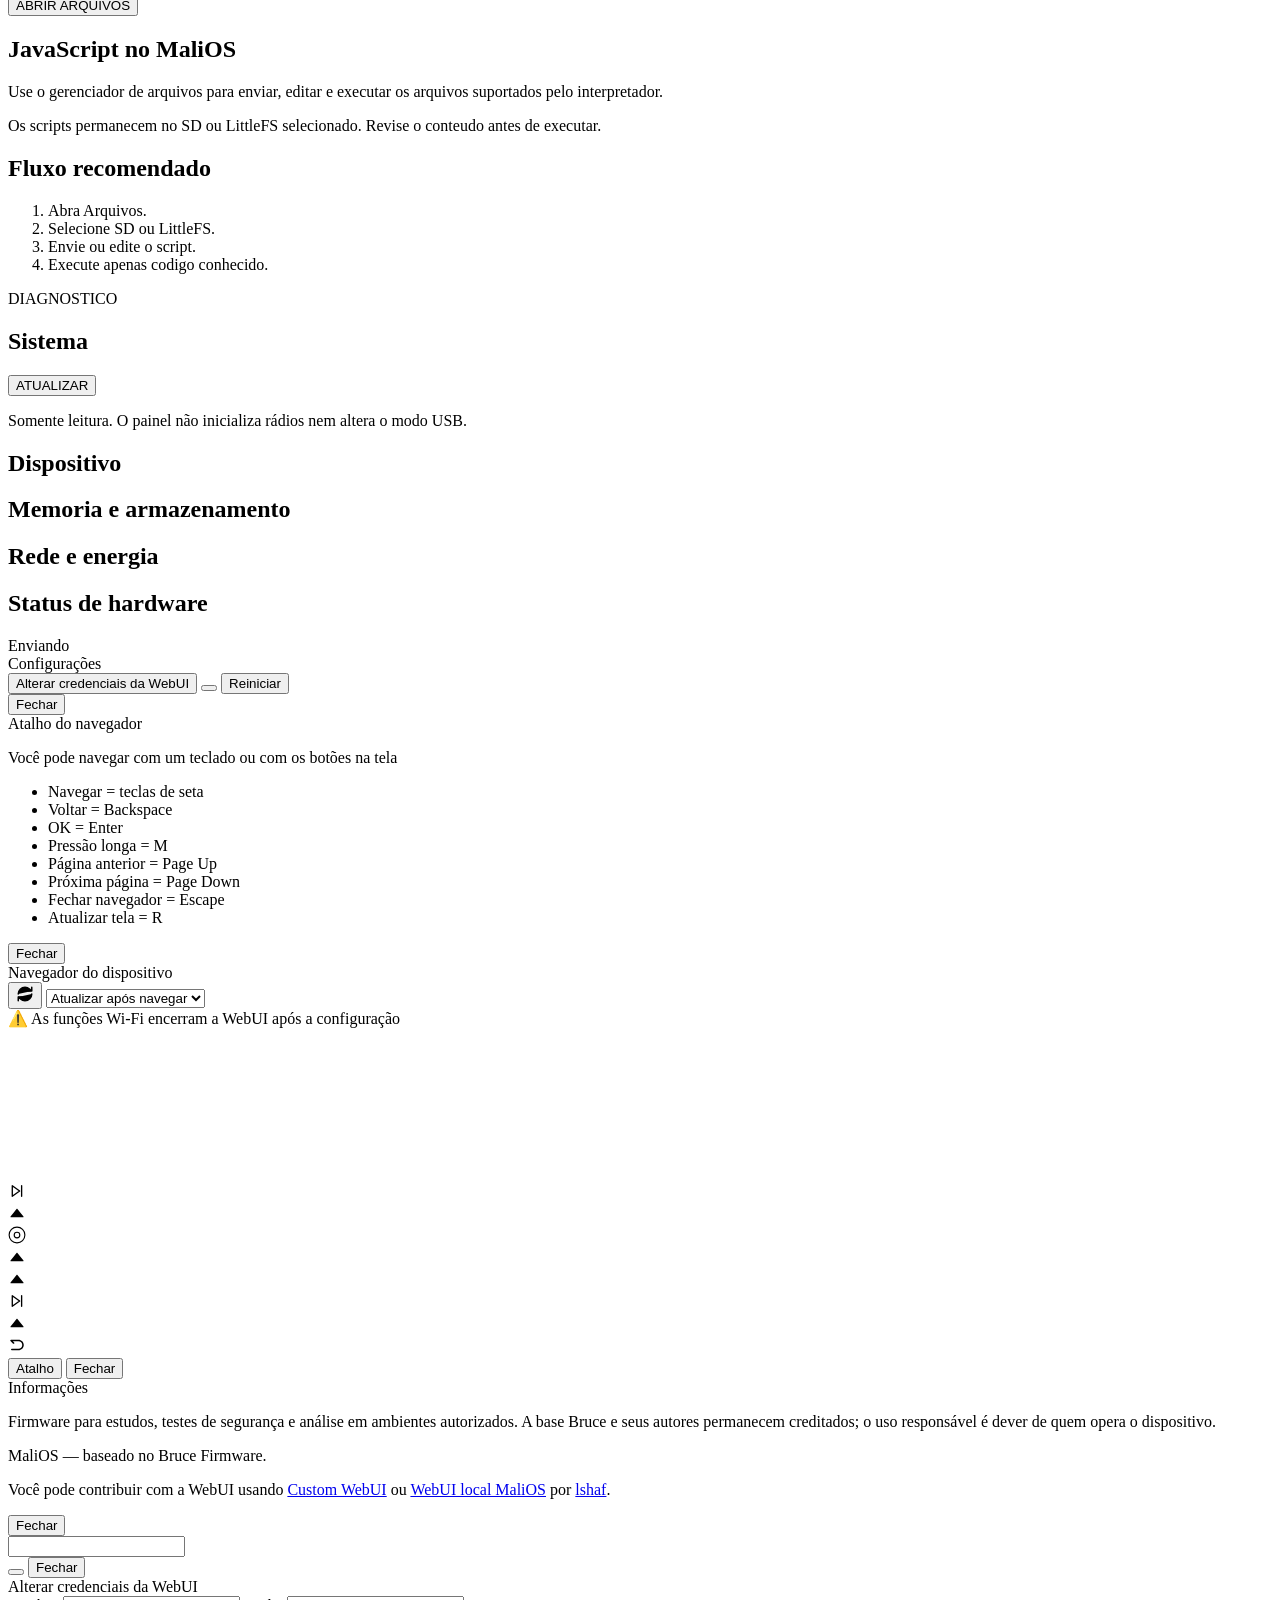
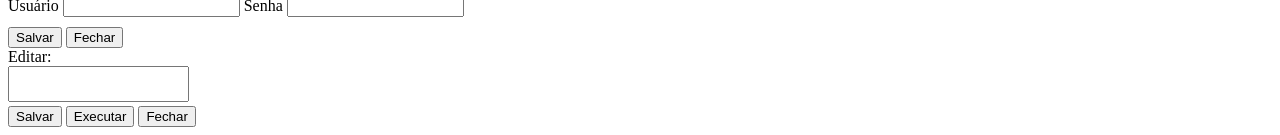
==== commit 5c38542c: "versão 1.0 finalizada" ====
--- a/embedded_resources/web_interface/index.html
+++ b/embedded_resources/web_interface/index.html
@@ -13,70 +13,84 @@
       <div class="header">
         <div class="title" onclick="Dialog.show('info')">
           <span class="mali-brand">MALI OS</span>
-          <span class="mali-version">v<span class="malios-version">0.7</span></span>
+          <span class="mali-version">v<span class="malios-version">1.0</span></span>
         </div>
         <div class="left-part">
           <button class="btn-action act-oinput" data-action="serial">
-            Serial Cmd
+            Comando serial
           </button>
           <button class="btn-action act-navigation" onclick="openNavigator()">
-            Navigator
+            Navegador
           </button>
         </div>
         <div class="right-part">
           <button class="btn-action" onclick="Dialog.show('settings')">
-            Settings
+            Configurações
           </button>
           <button class="btn-action" onclick="window.location.href = '/logout'">
-            Log Out
+            Sair
           </button>
         </div>
       </div>
-      <nav class="webui-navigation mali-sidebar" aria-label="WebUI sections">
-        <a class="mali-sidebar-brand" href="#home" data-open-view="home"><svg class="mali-mark" viewBox="0 0 40 40" aria-hidden="true"><path d="M9 31V9L20 24L31 9V31M12 31V21M28 31V21"/></svg><span>MALI OS<small>Predatory Firmware</small></span></a>
-        <span class="mali-nav-label">DEVICE CONSOLE</span>
-        <button class="btn-action active" data-webui-target="home">Dashboard</button>
-        <button class="btn-action" data-webui-target="wifi">Network</button>
-        <button class="btn-action" data-webui-target="radio">Radio</button>
-        <button class="btn-action" data-webui-target="tools">Tools</button>
+      <nav class="webui-navigation mali-sidebar" aria-label="Seções da WebUI">
+        <a class="mali-sidebar-brand" href="#home" data-open-view="home"><svg class="mali-mark" viewBox="0 0 40 40" aria-hidden="true"><path d="M9 31V9L20 24L31 9V31M12 31V21M28 31V21"/></svg><span>MALI OS<small>Firmware Predador</small></span></a>
+        <span class="mali-nav-label">CONSOLE DO DISPOSITIVO</span>
+        <button class="btn-action active" data-webui-target="home">Painel</button>
+        <button class="btn-action" data-webui-target="wifi">Rede</button>
+        <button class="btn-action" data-webui-target="radio">Rádio</button>
+        <button class="btn-action" data-webui-target="tools">Ferramentas</button>
         <button class="btn-action" data-webui-target="counter">Counter</button>
-        <button class="btn-action" data-webui-target="files">Files</button>
-        <button class="btn-action" data-webui-target="system">System</button>
-        <span class="mali-nav-label">QUICK ACCESS</span>
+        <button class="btn-action" data-webui-target="files">Arquivos</button>
+        <button class="btn-action" data-webui-target="system">Sistema</button>
+        <span class="mali-nav-label">ACESSO RÁPIDO</span>
         <button class="btn-action" data-webui-target="keygauge">Key Gauge</button>
         <button class="btn-action" data-webui-target="qr">QR Studio</button>
         <button class="btn-action" data-webui-target="portal">Portal Studio</button>
         <button class="btn-action" data-webui-target="scripts">Scripts</button>
-        <span class="mali-sidebar-foot">LOCAL INTERFACE <span class="mali-status">READY</span></span>
+        <span class="mali-sidebar-foot">INTERFACE LOCAL <span class="mali-status">PRONTO</span></span>
       </nav>
       <section class="webui-view tools-view hidden" aria-labelledby="tools-title">
-        <div class="mali-hero"><div><span class="mali-kicker">MALI / TOOLS</span><h1 id="tools-title">Built for the device.</h1><p>Ferramentas locais, acesso direto e o mesmo estado do T-Embed.</p></div></div>
+        <div class="mali-hero"><div><span class="mali-kicker">MALI / FERRAMENTAS</span><h1 id="tools-title">Feito para o dispositivo.</h1><p>Ferramentas locais, acesso direto e o mesmo estado do T-Embed.</p></div></div>
         <div class="mali-card-grid">
-          <button class="mali-card" data-open-view="keygauge"><strong>Key Gauge</strong><span>Profile viewer / editor</span></button>
+          <button class="mali-card" data-open-view="keygauge"><strong>Key Gauge</strong><span>Visualizador e editor de perfis</span></button>
           <button class="mali-card" data-open-view="qr"><strong>QR Studio</strong><span>PIX / Wi-Fi / contato</span></button>
           <button class="mali-card" data-open-view="scripts"><strong>Scripts</strong><span>Arquivos e automação local</span></button>
           <button class="mali-card" onclick="openNavigator()"><strong>Pixel Paint / D20</strong><span>Abrir o navegador do dispositivo</span></button>
-        </div>
+          <button class="mali-card" onclick="openNavigator()"><strong>Chaves</strong><span>Plana, cruciforme, medidas e catálogo no dispositivo</span></button>
+        </div>
+        <details class="mali-panel" id="mali-tools-help">
+          <summary>Ajuda das ferramentas</summary>
+          <h2>Chaves: identificar, medir e catalogar</h2>
+          <p>No dispositivo, abra <strong>Ferramentas → Mali Tools → Chaves</strong>. Escolha Chave Plana ou Chave Cruciforme. Em Medir Chave, informe as medidas de régua ou paquímetro em mm; zero significa não informado. O desenho é ilustrativo e não usa escala física 1:1.</p>
+          <p>Na cruciforme, gire durante a visualização para alternar as faces A, B, C e D. Na vista frontal, A fica acima, B à direita, C abaixo e D à esquerda. Meça cada braço do centro à borda e registre sua largura.</p>
+          <p>Em Editar dados, registre cabeça, orientação, perfil, fabricante informado e notas. O editor de texto oferece caracteres, Espaço, Apagar último e Concluir texto. Clique confirma; segurar cancela ou volta.</p>
+          <p>Salvar cria um registro em <code>/MaliKeys/</code>. No Catálogo, abra um registro para carregar, renomear ou excluir. Comparar abre dois registros e mostra diferenças como <strong>A − B</strong>. Alterações pendentes ficam marcadas com *. O passo de medição e as guias valem durante a sessão.</p>
+          <p>O módulo Chaves é operado pela tela ou pelo navegador do dispositivo. Os arquivos <code>.mkey</code> podem ser gerenciados em Arquivos. O KEY GAUGE anterior continua separado, com seus perfis <code>.mkg</code>, escalas visuais e editor Web.</p>
+          <h2>Counter, D20 e Pixel Paint</h2>
+          <p>Counter reúne simulação, observação e testes conforme o hardware disponível. Selecione modo e alvo, revise os parâmetros e use Parar para encerrar. Os modos ativos exigem autorização. A tela e a WebUI apresentam estado, métricas e histórico.</p>
+          <p>D20 permite escolher o dado, rolar e consultar o histórico. Pixel Paint mantém edição por pixels, modos, cores e salvamento. Abra ambos pelo navegador do dispositivo e consulte ? Ajuda em Ferramentas.</p>
+          <p>Na navegação MaliOS: girar escolhe, clicar abre e segurar volta. Nomes de protocolos, comandos, teclas e arquivos mantêm a grafia necessária para uso e compatibilidade.</p>
+        </details>
       </section>
       <section class="webui-view radio-view hidden" aria-labelledby="radio-title">
-        <div class="mali-hero"><div><span class="mali-kicker">MALI / RADIO</span><h1 id="radio-title">Observe. Measure.</h1><p>As tecnologias disponíveis acompanham a configuração do dispositivo.</p></div></div>
+        <div class="mali-hero"><div><span class="mali-kicker">MALI / RÁDIO</span><h1 id="radio-title">Observe. Meça.</h1><p>As tecnologias disponíveis acompanham a configuração do dispositivo.</p></div></div>
         <div class="mali-card-grid">
           <button class="mali-card" data-open-view="counter"><strong>Counter</strong><span>BLE / RF / IR / NFC — diagnóstico e laboratório</span></button>
-          <button class="mali-card" onclick="openNavigator()"><strong>Device navigator</strong><span>Controle das ferramentas existentes no T-Embed</span></button>
+          <button class="mali-card" onclick="openNavigator()"><strong>Navegador do dispositivo</strong><span>Controle das ferramentas existentes no T-Embed</span></button>
         </div>
       </section>
       <section class="webui-view home-view mali-home" aria-labelledby="mali-home-title">
         <div class="mali-hero">
           <div>
-            <span class="mali-kicker">MALI / DEVICE CONSOLE</span>
-            <h1 id="mali-home-title">Turn the system.</h1>
+            <span class="mali-kicker">MALI / CONSOLE DO DISPOSITIVO</span>
+            <h1 id="mali-home-title">Gire o sistema.</h1>
             <p>Ferramentas do T-Embed, arquivos e diagnostico em uma interface local.</p>
           </div>
           <span class="mali-online-dot">WEBUI ATIVO</span>
         </div>
         <div class="mali-rotary-deck mali-panel">
           <div class="mali-gear" aria-hidden="true"><svg viewBox="0 0 140 140"><circle class="mali-orbit" cx="70" cy="70" r="59"/><circle class="mali-orbit-inner" cx="70" cy="70" r="47"/><path class="mali-axis" d="M47 94V46L70 78L93 46V94M53 94V73M87 94V73"/><circle class="mali-position" cx="70" cy="11" r="4"/></svg></div>
-          <div><span class="mali-kicker">ROTARY ACCESS / 01—04</span><h2>One turn away.</h2><p>Selecione um módulo. O dispositivo continua no centro.</p><div class="mali-selector" role="group" aria-label="Atalhos do dispositivo"><button data-open-view="wifi" class="btn-action">Network</button><button data-open-view="tools" class="btn-action">Tools</button><button data-open-view="counter" class="btn-action">Counter</button><button data-open-view="system" class="btn-action">System</button></div></div>
+          <div><span class="mali-kicker">ACESSO ROTATIVO / 01—04</span><h2>Ao alcance de um giro.</h2><p>Selecione um módulo. O dispositivo continua no centro.</p><div class="mali-selector" role="group" aria-label="Atalhos do dispositivo"><button data-open-view="wifi" class="btn-action">Rede</button><button data-open-view="tools" class="btn-action">Ferramentas</button><button data-open-view="counter" class="btn-action">Counter</button><button data-open-view="system" class="btn-action">Sistema</button></div></div>
         </div>
         <div class="dashboard-summary" aria-live="polite">
           <div><span>MODELO</span><strong id="dashboard-model">--</strong></div>
@@ -87,7 +101,7 @@
         <p id="dashboard-status" class="mali-inline-status" role="status"></p>
         <div class="mali-card-grid">
           <button class="mali-card" data-open-view="counter"><strong>COUNTER</strong><span>Testes de Resiliência</span></button>
-          <button class="mali-card" type="button" data-open-view="keygauge"><strong>Mali Tools / KEY GAUGE</strong><span>Editor de perfis geometricos</span></button>
+          <button class="mali-card" type="button" data-open-view="keygauge"><strong>Ferramentas Mali / KEY GAUGE</strong><span>Editor de perfis geometricos</span></button>
           <button class="mali-card" type="button" data-open-view="files">
             <strong>Arquivos</strong><span>SD e LittleFS</span>
           </button>
@@ -101,7 +115,7 @@
             <strong>Portal Studio</strong><span>Templates do Mali Lab</span>
           </button>
           <button class="mali-card" type="button" data-open-view="scripts">
-            <strong>Scripts</strong><span>Gerencie JavaScript pelo File Manager</span>
+            <strong>Scripts</strong><span>Gerencie JavaScript pelos Arquivos</span>
           </button>
           <button class="mali-card" type="button" data-open-view="system">
             <strong>Sistema</strong><span>Firmware, memoria e hardware</span>
@@ -109,59 +123,59 @@
         </div>
       </section>
 <section class="webui-view counter-view hidden" aria-labelledby="counter-title">
- <div class="mali-hero"><div><span class="mali-kicker">MALI TOOLS</span><h1 id="counter-title">COUNTER</h1><p>Testes de Resiliência · LAB / AUTHORIZED TARGETS ONLY</p></div><strong id="ct-state">IDLE</strong></div>
+ <div class="mali-hero"><div><span class="mali-kicker">FERRAMENTAS MALI</span><h1 id="counter-title">COUNTER</h1><p>Testes de Resiliência · LAB / SOMENTE ALVOS AUTORIZADOS</p></div><strong id="ct-state">INATIVO</strong></div>
  <div class="ct-layout">
   <div class="ct-config">
-   <label for="ct-category">TECHNOLOGY</label><select id="ct-category"></select>
-   <button class="btn-action" id="ct-scan">SCAN</button>
-   <label for="ct-targets">SELECT (ate 32 alvos; validade 2 minutos)</label><select id="ct-targets" size="4"></select>
+   <label for="ct-category">TECNOLOGIA</label><select id="ct-category"></select>
+   <button class="btn-action" id="ct-scan">ESCANEAR</button>
+   <label for="ct-targets">SELECIONAR (até 32 alvos; validade de 2 minutos)</label><select id="ct-targets" size="4"></select>
    <p id="ct-target-info" class="kg-hint"></p>
-   <label for="ct-mode">MODE</label><select id="ct-mode"></select>
-   <label><input id="ct-simulation" type="checkbox" checked /> SIMULATION — sem operações externas</label>
+   <label for="ct-mode">MODO</label><select id="ct-mode"></select>
+   <label><input id="ct-simulation" type="checkbox" checked /> SIMULAÇÃO — sem operações externas</label>
    <p id="ct-mode-note" class="kg-hint"></p>
-   <label for="ct-target">TARGET / IPv4 HOST</label><input id="ct-target" maxlength="64" placeholder="Selecione um alvo ou informe IPv4 para ping" />
-   <label for="ct-password">Wi-Fi password (RAM only)</label><input id="ct-password" type="password" maxlength="64" autocomplete="off" />
-   <label for="ct-frequency">RF CENTER (MHz)</label><input id="ct-frequency" type="number" value="433.92" step="0.01" />
-   <label for="ct-duration">DURATION</label><select id="ct-duration"><option value="5">5 sec</option><option value="10">10 sec</option><option value="30" selected>30 sec</option><option value="60">60 sec</option><option value="0">Unlimited</option><option value="custom">Custom</option></select>
-   <input id="ct-custom-duration" type="number" min="1" max="3600" value="30" aria-label="Custom duration in seconds" hidden />
-   <label for="ct-intensity">INTENSITY</label><select id="ct-intensity"><option value="2000">LOW</option><option value="1000" selected>MEDIUM</option><option value="500">HIGH</option><option value="custom">CUSTOM</option></select>
-   <label for="ct-interval">Actual interval / polling (ms)</label><input id="ct-interval" type="number" min="100" max="60000" value="1000" />
-   <label><input id="ct-authorized" type="checkbox" /> LAB / AUTHORIZED TARGETS ONLY</label>
-   <button class="btn-action" id="ct-start">START</button>
+   <label for="ct-target">ALVO / HOST IPv4</label><input id="ct-target" maxlength="64" placeholder="Selecione um alvo ou informe IPv4 para ping" />
+   <label for="ct-password">Senha Wi-Fi (somente RAM)</label><input id="ct-password" type="password" maxlength="64" autocomplete="off" />
+   <label for="ct-frequency">CENTRO RF (MHz)</label><input id="ct-frequency" type="number" value="433.92" step="0.01" />
+   <label for="ct-duration">DURAÇÃO</label><select id="ct-duration"><option value="5">5 s</option><option value="10">10 s</option><option value="30" selected>30 s</option><option value="60">60 s</option><option value="0">Sem limite</option><option value="custom">Personalizado</option></select>
+   <input id="ct-custom-duration" type="number" min="1" max="3600" value="30" aria-label="Duração personalizada em segundos" hidden />
+   <label for="ct-intensity">INTENSIDADE</label><select id="ct-intensity"><option value="2000">BAIXA</option><option value="1000" selected>MÉDIA</option><option value="500">ALTA</option><option value="custom">PERSONALIZADO</option></select>
+   <label for="ct-interval">Intervalo real entre consultas (ms)</label><input id="ct-interval" type="number" min="100" max="60000" value="1000" />
+   <label><input id="ct-authorized" type="checkbox" /> LAB / SOMENTE ALVOS AUTORIZADOS</label>
+   <button class="btn-action" id="ct-start">INICIAR</button>
   </div>
   <div class="ct-live">
-   <div class="ct-stop-bar"><strong id="ct-live-mode">Ready</strong><button class="btn-action" id="ct-stop">STOP TEST</button></div>
-   <p id="ct-live-target">TARGET: —</p><div id="ct-metrics" class="ct-metrics"></div>
+   <div class="ct-stop-bar"><strong id="ct-live-mode">Pronto</strong><button class="btn-action" id="ct-stop">PARAR TESTE</button></div>
+   <p id="ct-live-target">ALVO: —</p><div id="ct-metrics" class="ct-metrics"></div>
    <canvas id="ct-chart" width="800" height="220" aria-label="Historico curto: RSSI, tempo ou eventos"></canvas>
    <p id="ct-message" role="status" aria-live="polite"></p>
-   <div class="kg-toolbar"><button class="btn-action" id="ct-again">RUN AGAIN</button><button class="btn-action" id="ct-save">SAVE RESULT</button></div>
-   <h2>SCAN / CHANNELS</h2><div id="ct-channels"></div>
-   <h2>HISTORY</h2><button class="btn-action" id="ct-history-refresh">Atualizar</button><div id="ct-history"></div>
-   <label for="ct-limit">History limit (1–50)</label><input id="ct-limit" type="number" min="1" max="50" value="20" /><button class="btn-action" id="ct-settings">APPLY SETTINGS</button>
+   <div class="kg-toolbar"><button class="btn-action" id="ct-again">REPETIR</button><button class="btn-action" id="ct-save">SALVAR RESULTADO</button></div>
+   <h2>BUSCA / CANAIS</h2><div id="ct-channels"></div>
+   <h2>HISTÓRICO</h2><button class="btn-action" id="ct-history-refresh">Atualizar</button><div id="ct-history"></div>
+   <label for="ct-limit">Limite do histórico (1–50)</label><input id="ct-limit" type="number" min="1" max="50" value="20" /><button class="btn-action" id="ct-settings">APLICAR CONFIGURAÇÕES</button>
   </div>
  </div>
 </section>
 
 <section class="webui-view keygauge-view hidden" aria-labelledby="kg-title">
-  <div class="mali-hero"><div><span class="mali-kicker">MALI TOOLS</span><h1 id="kg-title">KEY GAUGE</h1><p>Perfil geometrico manual · REFERENCE ONLY</p></div><strong id="kg-state">NOVO · NAO SALVO</strong></div>
+  <div class="mali-hero"><div><span class="mali-kicker">FERRAMENTAS MALI</span><h1 id="kg-title">KEY GAUGE</h1><p>Perfil geométrico manual · APENAS REFERÊNCIA</p></div><strong id="kg-state">NOVO · NAO SALVO</strong></div>
   <div class="kg-layout">
     <div class="kg-main">
-      <div class="kg-toolbar"><button class="btn-action" id="kg-new">NEW</button><button class="btn-action" id="kg-duplicate">DUPLICATE</button><button class="btn-action" id="kg-save">SAVE</button><button class="btn-action" id="kg-show">SHOW ON DEVICE</button></div>
+      <div class="kg-toolbar"><button class="btn-action" id="kg-new">NOVO</button><button class="btn-action" id="kg-duplicate">DUPLICAR</button><button class="btn-action" id="kg-save">SALVAR</button><button class="btn-action" id="kg-show">EXIBIR NO DISPOSITIVO</button></div>
       <div class="kg-drawing"><canvas id="kg-canvas" width="960" height="430" aria-label="Perfil: arraste os pontos verticalmente. Controles equivalentes abaixo."></canvas></div>
-      <p id="kg-active">P1 · LEVEL 0</p><p class="kg-hint">Arraste um marcador para ajustar o nivel. THICKNESS altera a base; PROFILE WIDTH altera o comprimento visual.</p>
+      <p id="kg-active">P1 · NÍVEL 0</p><p class="kg-hint">Arraste um marcador para ajustar o nível. ESPESSURA altera a base; LARGURA DO PERFIL altera o comprimento visual.</p>
       <div id="kg-levels" class="kg-levels" aria-label="Niveis dos pontos"></div>
     </div>
     <aside class="kg-controls" aria-label="Configuracao do perfil">
-      <label for="kg-name">PROFILE NAME</label><input id="kg-name" maxlength="31" pattern="[A-Za-z0-9_-]+" autocomplete="off" value="PROFILE_001" />
-      <label for="kg-points">POINTS</label><select id="kg-points"><option>4</option><option>5</option><option selected>6</option><option>7</option><option>8</option><option>9</option><option>10</option></select>
-      <label for="kg-thickness">THICKNESS: <output id="kg-thickness-value">5</output></label><input id="kg-thickness" type="range" min="1" max="10" value="5" />
-      <label for="kg-width">PROFILE WIDTH: <output id="kg-width-value">90</output>%</label><input id="kg-width" type="range" min="50" max="100" value="90" />
-      <h2>PROFILES</h2><p class="kg-hint">Mesmo armazenamento do T-Embed.</p>
+      <label for="kg-name">NOME DO PERFIL</label><input id="kg-name" maxlength="31" pattern="[A-Za-z0-9_-]+" autocomplete="off" value="PROFILE_001" />
+      <label for="kg-points">PONTOS</label><select id="kg-points"><option>4</option><option>5</option><option selected>6</option><option>7</option><option>8</option><option>9</option><option>10</option></select>
+      <label for="kg-thickness">ESPESSURA: <output id="kg-thickness-value">5</output></label><input id="kg-thickness" type="range" min="1" max="10" value="5" />
+      <label for="kg-width">LARGURA DO PERFIL: <output id="kg-width-value">90</output>%</label><input id="kg-width" type="range" min="50" max="100" value="90" />
+      <h2>PERFIS</h2><p class="kg-hint">Mesmo armazenamento do T-Embed.</p>
       <label for="kg-list">Perfis salvos</label><select id="kg-list" size="6" aria-label="Perfis salvos"></select>
-      <div class="kg-toolbar"><button class="btn-action" id="kg-load">LOAD</button><button class="btn-action" id="kg-delete">DELETE</button><button class="btn-action" id="kg-refresh">Atualizar</button></div>
+      <div class="kg-toolbar"><button class="btn-action" id="kg-load">CARREGAR</button><button class="btn-action" id="kg-delete">EXCLUIR</button><button class="btn-action" id="kg-refresh">Atualizar</button></div>
     </aside>
   </div>
-  <p id="kg-status" role="status" aria-live="polite">Ajustes ficam na memoria do navegador ate SAVE.</p>
+  <p id="kg-status" role="status" aria-live="polite">Os ajustes ficam na memória do navegador até SALVAR.</p>
 </section>
 
       <div class="webui-view free-space files-view hidden">
@@ -185,7 +199,7 @@
           <button
             class="icon-action"
             id="refresh-folder"
-            title="Refresh folder"
+            title="Atualizar pasta"
             onclick="fetchFiles(currentDrive, currentPath)"
           >
             <svg
@@ -241,7 +255,7 @@
             <input
               type="file"
               class="inp-uploader"
-              title="Upload files to current folder"
+              title="Enviar arquivos para a pasta atual"
               multiple
             />
             <svg
@@ -266,7 +280,7 @@
             <input
               type="file"
               class="inp-uploader"
-              title="Upload folder to current folder"
+              title="Enviar pasta para a pasta atual"
               webkitdirectory
               directory
               multiple
@@ -286,7 +300,7 @@
           <button
             class="icon-action act-oinput ml-10"
             data-action="createFile"
-            title="Create new file"
+            title="Criar arquivo"
           >
             <svg
               width="20"
@@ -310,7 +324,7 @@
           <button
             class="icon-action act-oinput"
             data-action="createFolder"
-            title="Create new folder"
+            title="Criar pasta"
           >
             <svg
               height="20"
@@ -338,9 +352,9 @@
         <table class="table explorer">
           <thead>
             <tr>
-              <th class="col-name">Name</th>
-              <th class="col-size">Size</th>
-              <th class="col-action">Action</th>
+              <th class="col-name">Nome</th>
+              <th class="col-size">Tamanho</th>
+              <th class="col-action">Ação</th>
             </tr>
           </thead>
           <tbody></tbody>
@@ -719,7 +733,7 @@
         <div class="scripts-layout">
           <section class="mali-panel">
             <div class="mali-panel-head"><h2>JavaScript no MaliOS</h2></div>
-            <p>Use o File Manager para enviar, editar e executar arquivos suportados pelo interpretador herdado do Bruce.</p>
+            <p>Use o gerenciador de arquivos para enviar, editar e executar os arquivos suportados pelo interpretador.</p>
             <p>Os scripts permanecem no SD ou LittleFS selecionado. Revise o conteudo antes de executar.</p>
           </section>
           <section class="mali-panel">
@@ -733,7 +747,7 @@
           <div><span class="mali-kicker">DIAGNOSTICO</span><h1 id="system-page-title">Sistema</h1></div>
           <button id="system-refresh" class="btn-action" type="button">ATUALIZAR</button>
         </div>
-        <p class="mali-page-note">Somente leitura. O Dashboard nao inicializa radios nem altera o modo USB.</p>
+        <p class="mali-page-note">Somente leitura. O painel não inicializa rádios nem altera o modo USB.</p>
         <div class="system-layout">
           <section class="mali-panel">
             <div class="mali-panel-head"><h2>Dispositivo</h2></div>
@@ -764,7 +778,7 @@
           <td class="col-name"></td>
           <td class="col-size"></td>
           <td class="col-action">
-            <button class="icon-action act-play" title="Run this file">
+            <button class="icon-action act-play" title="Executar este arquivo">
               <svg
                 version="1.1"
                 id="Layer_1"
@@ -782,7 +796,7 @@
                 ></path>
               </svg>
             </button>
-            <a class="icon-action act-download" title="Download">
+            <a class="icon-action act-download" title="Baixar">
               <svg
                 xmlns="http://www.w3.org/2000/svg"
                 viewBox="0 0 24 24"
@@ -800,7 +814,7 @@
             <button
               class="icon-action act-oinput act-rename"
               data-action=""
-              title="Rename"
+              title="Renomear"
             >
               <svg
                 version="1.0"
@@ -821,7 +835,7 @@
                 </g>
               </svg>
             </button>
-            <button class="icon-action act-delete" title="Delete">
+            <button class="icon-action act-delete" title="Excluir">
               <svg
                 xmlns="http://www.w3.org/2000/svg"
                 x="0px"
@@ -864,41 +878,40 @@
     </template>
     <div class="dialog-background hidden">
       <div class="dialog upload hidden">
-        <div class="dialog-head">Uploading</div>
+        <div class="dialog-head">Enviando</div>
         <div class="dialog-body"></div>
       </div>
       <div class="dialog settings hidden">
-        <div class="dialog-head">Settings</div>
+        <div class="dialog-head">Configurações</div>
         <div class="dialog-body">
           <button
             class="btn-action act-cred"
             onclick="Dialog.show('credential')"
           >
-            Change WebUI Credentials
+            Alterar credenciais da WebUI
           </button>
           <button class="btn-action act-hide-show-navigating"></button>
-          <button class="btn-action act-reboot">Reboot</button>
+          <button class="btn-action act-reboot">Reiniciar</button>
         </div>
         <div class="dialog-footer">
-          <button class="btn-action act-dialog-close act-escape">Close</button>
+          <button class="btn-action act-dialog-close act-escape">Fechar</button>
         </div>
       </div>
       <div class="dialog navigator-shortcut hidden">
-        <div class="dialog-head">Navigator Shortcut</div>
+        <div class="dialog-head">Atalho do navegador</div>
         <div class="dialog-body">
           <p>
-            You can use a keyboard for navigating instead of the on-screen
-            buttons
+            Você pode navegar com um teclado ou com os botões na tela
           </p>
           <ul>
-            <li>Navigating = Arrow Keys</li>
-            <li>Back = Backspace</li>
+            <li>Navegar = teclas de seta</li>
+            <li>Voltar = Backspace</li>
             <li>OK = Enter</li>
-            <li>Long Press = M</li>
-            <li>Page Up = Page Up</li>
-            <li>Page Down = Page Down</li>
-            <li>Close Navigator = Escape</li>
-            <li>Reload Screen = R</li>
+            <li>Pressão longa = M</li>
+            <li>Página anterior = Page Up</li>
+            <li>Próxima página = Page Down</li>
+            <li>Fechar navegador = Escape</li>
+            <li>Atualizar tela = R</li>
           </ul>
         </div>
         <div class="dialog-footer">
@@ -906,13 +919,13 @@
             class="btn-action act-escape"
             onclick="Dialog.show('navigator')"
           >
-            Close
+            Fechar
           </button>
         </div>
       </div>
       <div class="dialog navigator hidden">
         <div class="dialog-head">
-          <span>Device Navigator</span>
+          <span>Navegador do dispositivo</span>
           <div>
             <button id="force-reload" class="btn-action">
               <svg
@@ -931,17 +944,17 @@
               </svg>
             </button>
             <select id="navigator-auto-reload">
-              <option value="0">Reload After Navigate</option>
-              <option value="1000">Auto Reload: 1s</option>
-              <option value="2000">Auto Reload: 2s</option>
-              <option value="5000">Auto Reload: 5s</option>
-              <option value="10000">Auto Reload: 10s</option>
+              <option value="0">Atualizar após navegar</option>
+              <option value="1000">Atualização: 1s</option>
+              <option value="2000">Atualização: 2s</option>
+              <option value="5000">Atualização: 5s</option>
+              <option value="10000">Atualização: 10s</option>
             </select>
           </div>
         </div>
         <div class="dialog-body">
           <div id="wifi-warning" class="navigator-warning hidden">
-            ⚠️ WiFi features will stop the WebUI after configuration
+            ⚠️ As funções Wi-Fi encerram a WebUI após a configuração
           </div>
           <canvas id="navigator-screen"></canvas>
           <div class="navigator-canvas">
@@ -949,7 +962,7 @@
               <div
                 class="nav nav-page-up"
                 data-direction="NextPage"
-                title="Next Page"
+                title="Próxima página"
               >
                 <svg
                   xmlns="http://www.w3.org/2000/svg"
@@ -977,7 +990,7 @@
                   />
                 </svg>
               </div>
-              <div class="nav nav-up" data-direction="Up" title="Up">
+              <div class="nav nav-up" data-direction="Up" title="Cima">
                 <svg
                   xmlns="http://www.w3.org/2000/svg"
                   width="18"
@@ -993,7 +1006,7 @@
               <div
                 class="nav nav-menu"
                 data-direction="Menu"
-                title="Long Press"
+                title="Pressão longa"
               >
                 <svg
                   xmlns="http://www.w3.org/2000/svg"
@@ -1037,7 +1050,7 @@
               </div>
             </div>
             <div class="p-mid">
-              <div class="nav nav-left" data-direction="Prev" title="Left">
+              <div class="nav nav-left" data-direction="Prev" title="Esquerda">
                 <svg
                   xmlns="http://www.w3.org/2000/svg"
                   width="18"
@@ -1053,9 +1066,9 @@
               <div
                 class="nav nav-ok"
                 data-direction="Sel"
-                title="Select/OK"
+                title="Selecionar/OK"
               ></div>
-              <div class="nav nav-right" data-direction="Next" title="Right">
+              <div class="nav nav-right" data-direction="Next" title="Direita">
                 <svg
                   xmlns="http://www.w3.org/2000/svg"
                   width="18"
@@ -1073,7 +1086,7 @@
               <div
                 class="nav nav-page-down"
                 data-direction="PrevPage"
-                title="Previous Page"
+                title="Página anterior"
               >
                 <svg
                   xmlns="http://www.w3.org/2000/svg"
@@ -1101,7 +1114,7 @@
                   />
                 </svg>
               </div>
-              <div class="nav nav-down" data-direction="Down" title="Down">
+              <div class="nav nav-down" data-direction="Down" title="Baixo">
                 <svg
                   xmlns="http://www.w3.org/2000/svg"
                   width="18"
@@ -1114,7 +1127,7 @@
                   />
                 </svg>
               </div>
-              <div class="nav" data-direction="Esc" title="Back">
+              <div class="nav" data-direction="Esc" title="Voltar">
                 <svg
                   xmlns="http://www.w3.org/2000/svg"
                   xmlns:xlink="http://www.w3.org/1999/xlink"
@@ -1137,39 +1150,36 @@
             class="btn-action"
             onclick="Dialog.show('navigator-shortcut')"
           >
-            Shortcut
-          </button>
-          <button class="btn-action act-dialog-close act-escape">Close</button>
+            Atalho
+          </button>
+          <button class="btn-action act-dialog-close act-escape">Fechar</button>
         </div>
       </div>
       <div class="dialog info hidden">
-        <div class="dialog-head">Info</div>
+        <div class="dialog-head">Informações</div>
         <div class="dialog-body">
           <p>
-            Firmware for offensive pranks, pentest studies and analysis - for
-            educational purposes only. Do not use in environments where you are
-            not allowed. All responsibilities for irresponsible usage of this
-            firmware rest on your fin, sharky.
+            Firmware para estudos, testes de segurança e análise em ambientes autorizados. A base Bruce e seus autores permanecem creditados; o uso responsável é dever de quem opera o dispositivo.
           </p>
-          <p>Sincerely, Bruce.</p>
+          <p>MaliOS — baseado no Bruce Firmware.</p>
           <p>
-            You can help develop the WebUI interface using
+            Você pode contribuir com a WebUI usando
             <a
               href="https://github.com/pr3y/Bruce/wiki/Files#customizing-the-webui"
               target="_blank"
               >Custom&nbsp;WebUI</a
             >
-            or
+            ou
             <a
               href="https://github.com/lshaf/bruce-web-interface"
               target="_blank"
-              >Local Bruce WebUI</a
+              >WebUI local MaliOS</a
             >
-            by <a href="https://github.com/lshaf" target="_blank">lshaf</a>.
+            por <a href="https://github.com/lshaf" target="_blank">lshaf</a>.
           </p>
         </div>
         <div class="dialog-footer">
-          <button class="btn-action act-dialog-close act-escape">Close</button>
+          <button class="btn-action act-dialog-close act-escape">Fechar</button>
         </div>
       </div>
       <div class="dialog oinput hidden">
@@ -1183,37 +1193,37 @@
         </div>
         <div class="dialog-footer">
           <button class="btn-action btn-default act-save-oinput-file"></button>
-          <button class="btn-action act-dialog-close act-escape">Close</button>
+          <button class="btn-action act-dialog-close act-escape">Fechar</button>
         </div>
       </div>
       <div class="dialog credential hidden">
-        <div class="dialog-head">Change WebUI Credentials</div>
+        <div class="dialog-head">Alterar credenciais da WebUI</div>
         <div class="dialog-body">
-          <label for="cred-username" class="oinput-label">Username</label>
+          <label for="cred-username" class="oinput-label">Usuário</label>
           <input
             type="text"
             id="cred-username"
             class="oinput-text-submit"
             style="margin-bottom: 10px"
           />
-          <label for="cred-password" class="oinput-label">Password</label>
+          <label for="cred-password" class="oinput-label">Senha</label>
           <input type="text" id="cred-password" class="oinput-text-submit" />
         </div>
         <div class="dialog-footer">
           <button class="btn-action btn-default act-save-credential">
-            Save
+            Salvar
           </button>
           <button
             class="btn-action act-escape"
             onclick="Dialog.show('settings')"
           >
-            Close
+            Fechar
           </button>
         </div>
       </div>
       <div class="dialog editor hidden">
         <div class="dialog-head">
-          Edit: <span class="editor-file-name"></span>
+          Editar: <span class="editor-file-name"></span>
         </div>
         <div class="dialog-body">
           <div class="editor-container">
@@ -1223,12 +1233,12 @@
         </div>
         <div class="dialog-footer">
           <button class="btn-action act-save-edit-file" title="CTRL + S">
-            Save
+            Salvar
           </button>
           <button class="btn-action act-run-edit-file" title="ALT + ENTER">
-            Run
-          </button>
-          <button class="btn-action act-dialog-close act-escape">Close</button>
+            Executar
+          </button>
+          <button class="btn-action act-dialog-close act-escape">Fechar</button>
         </div>
       </div>
     </div>
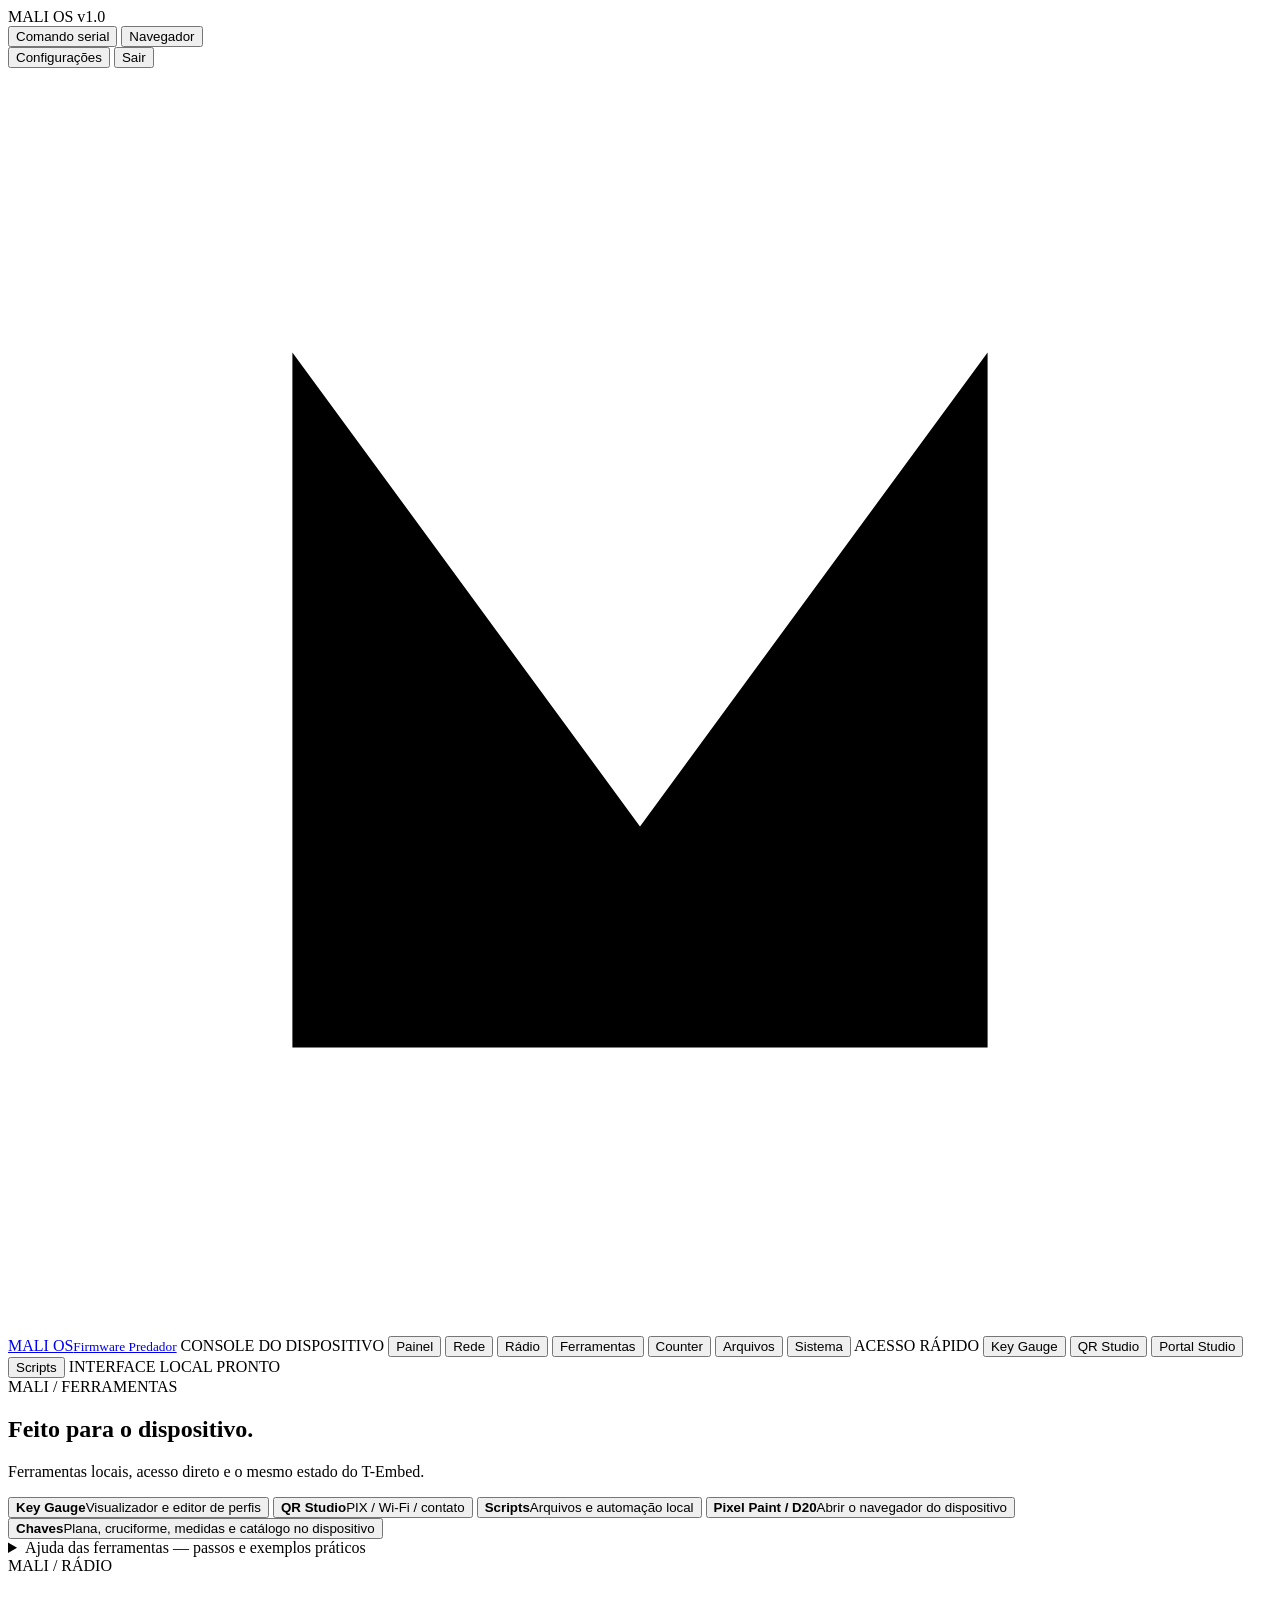
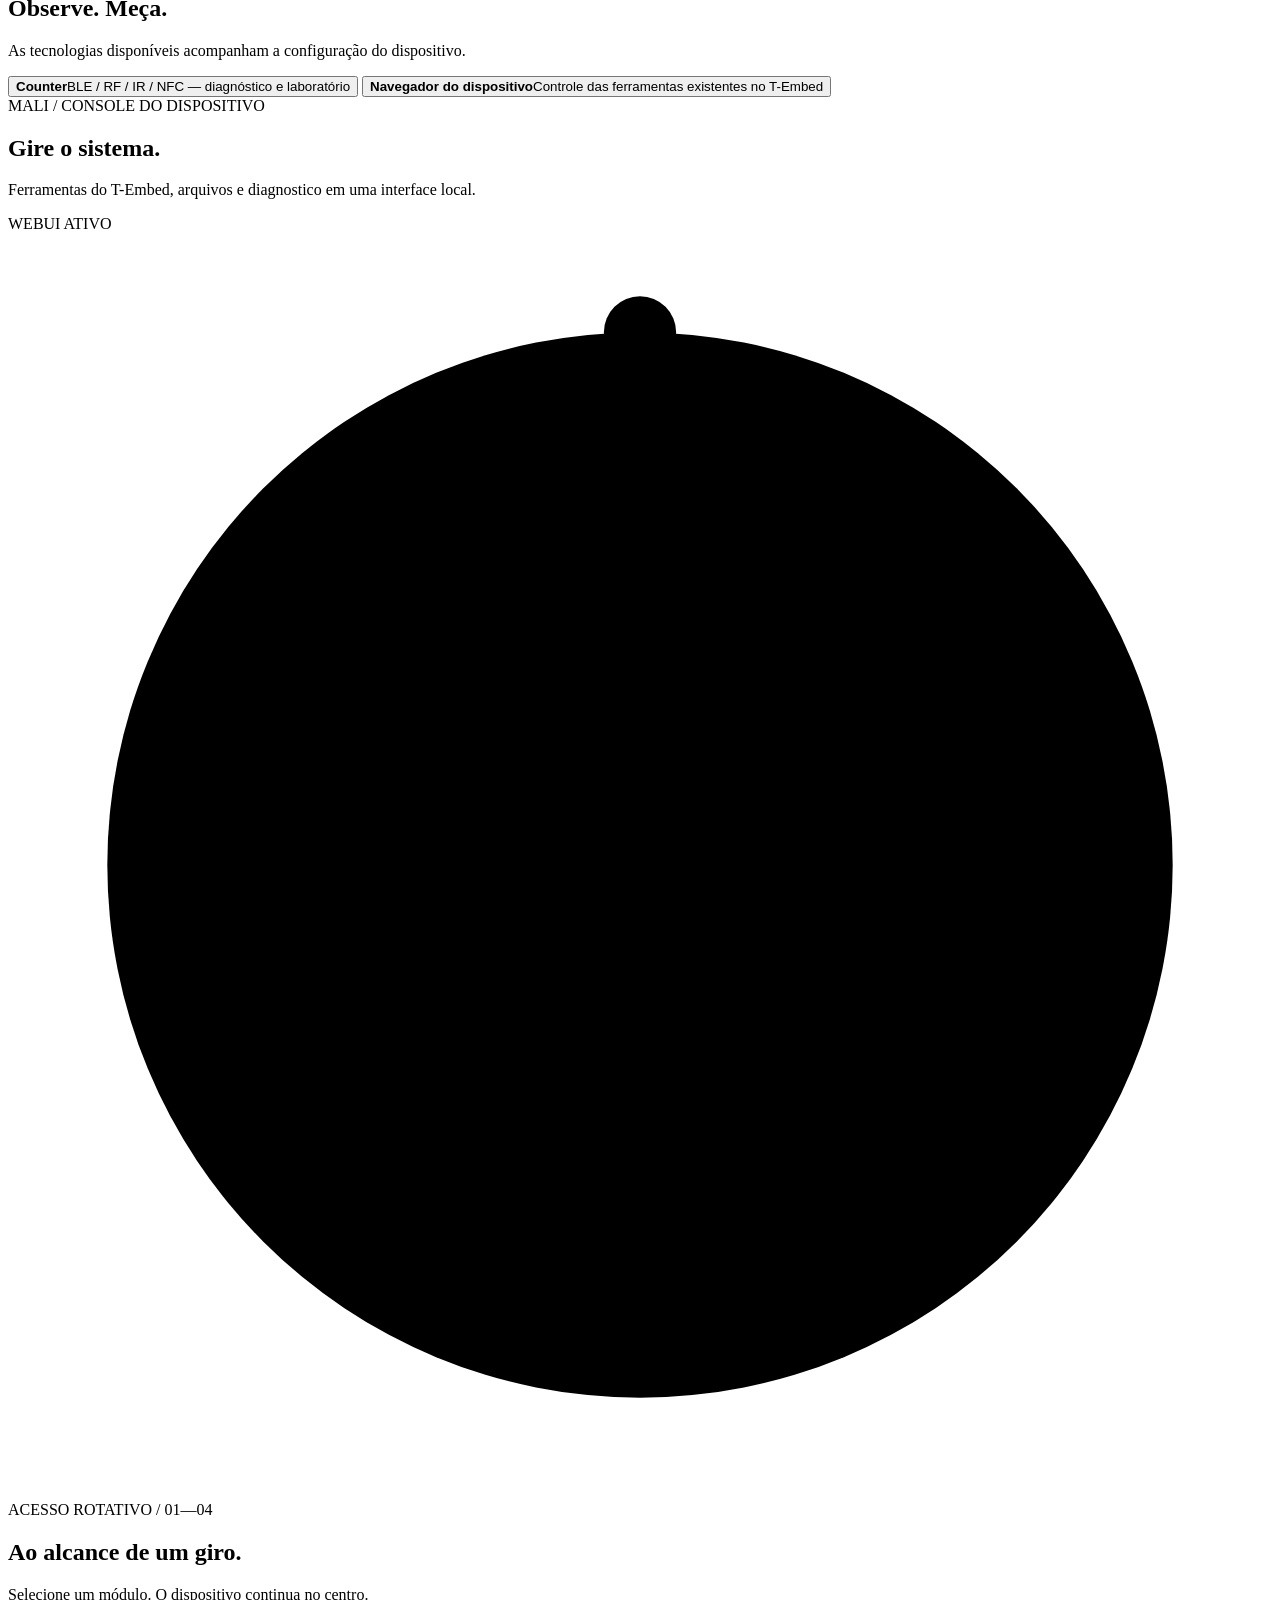
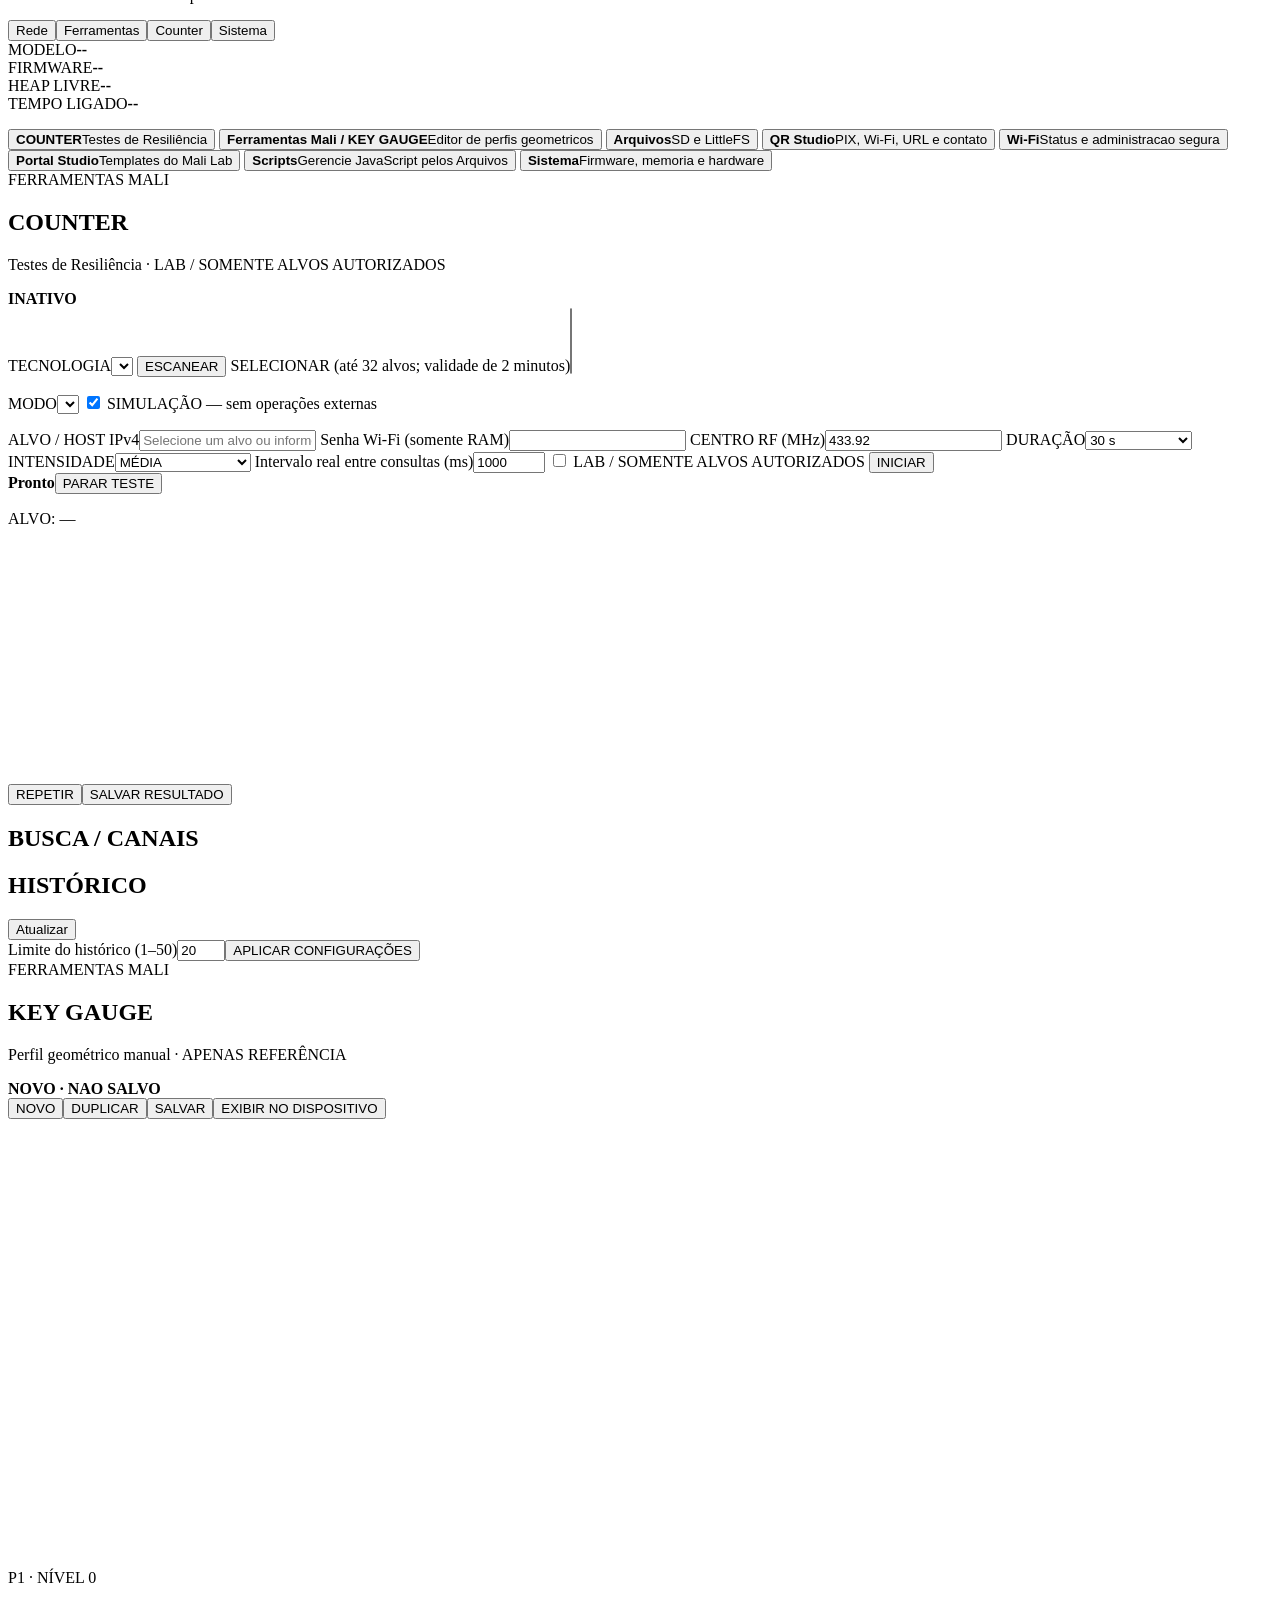
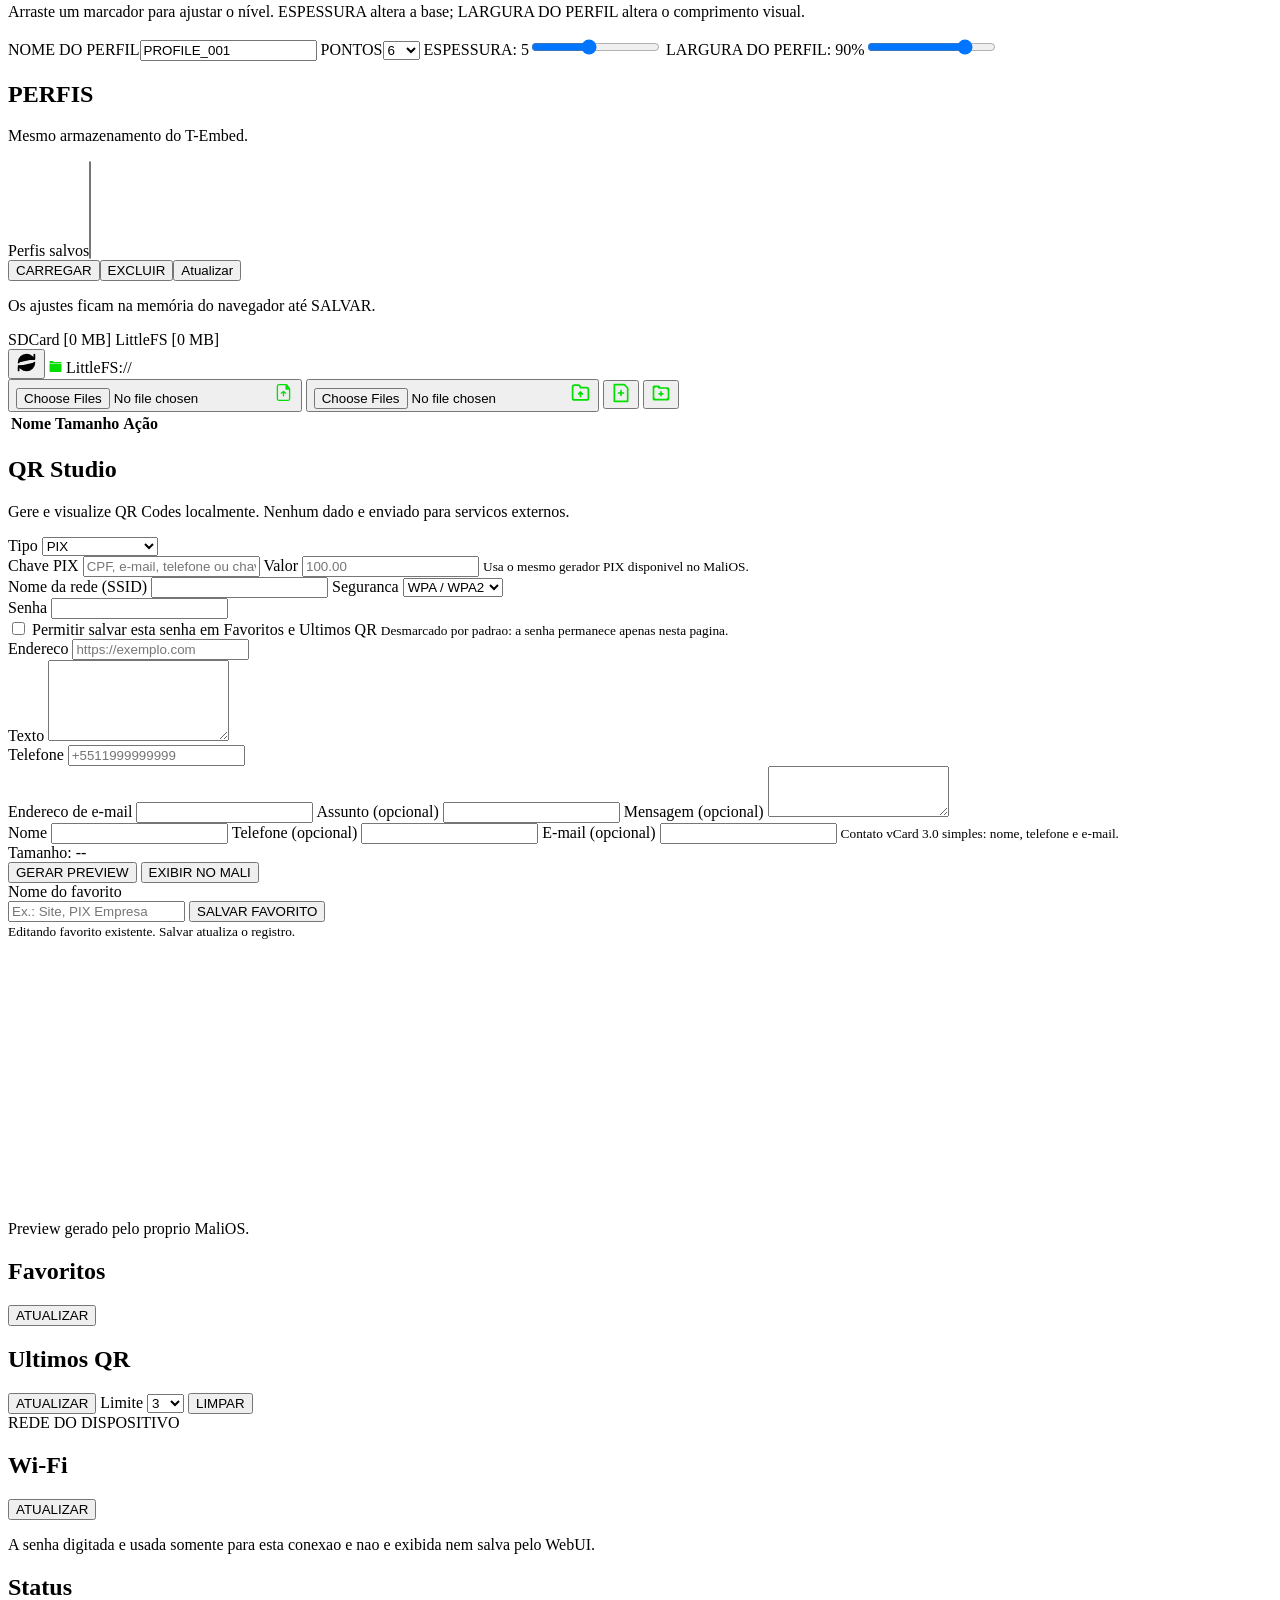
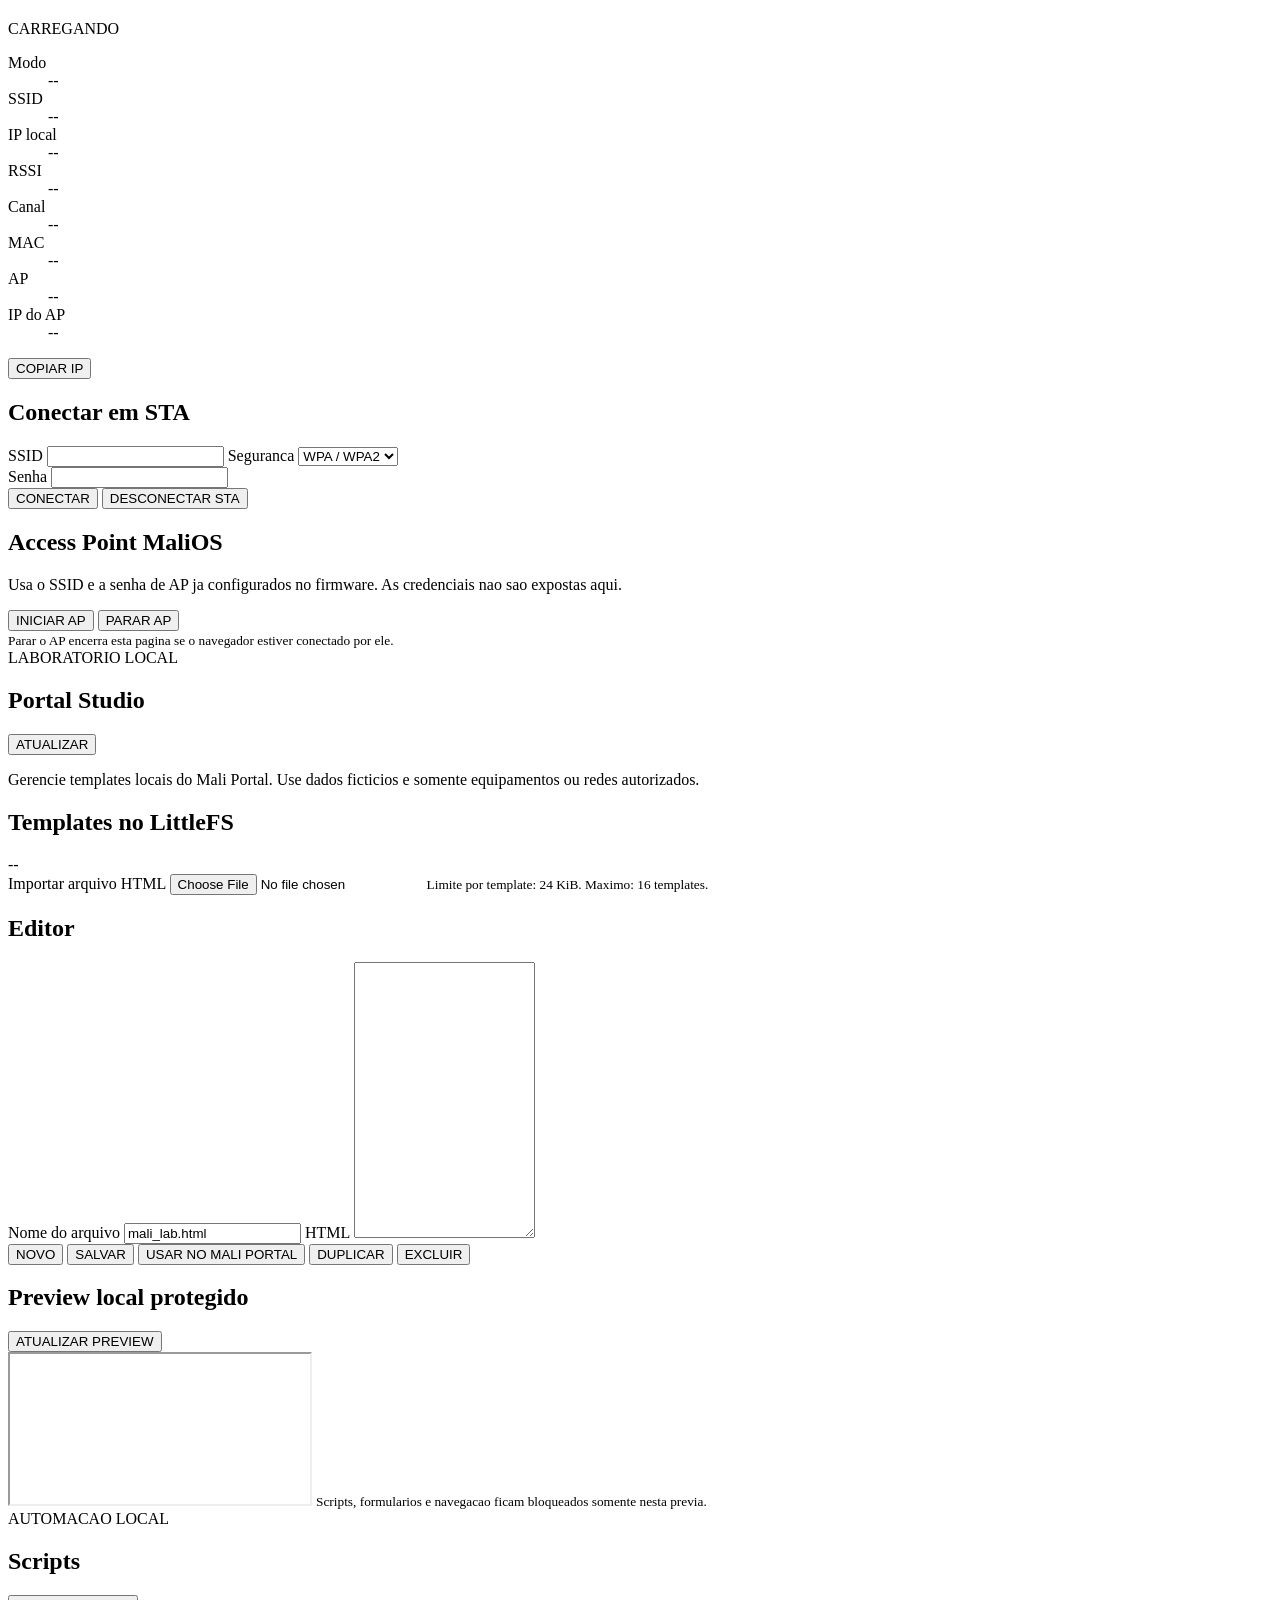
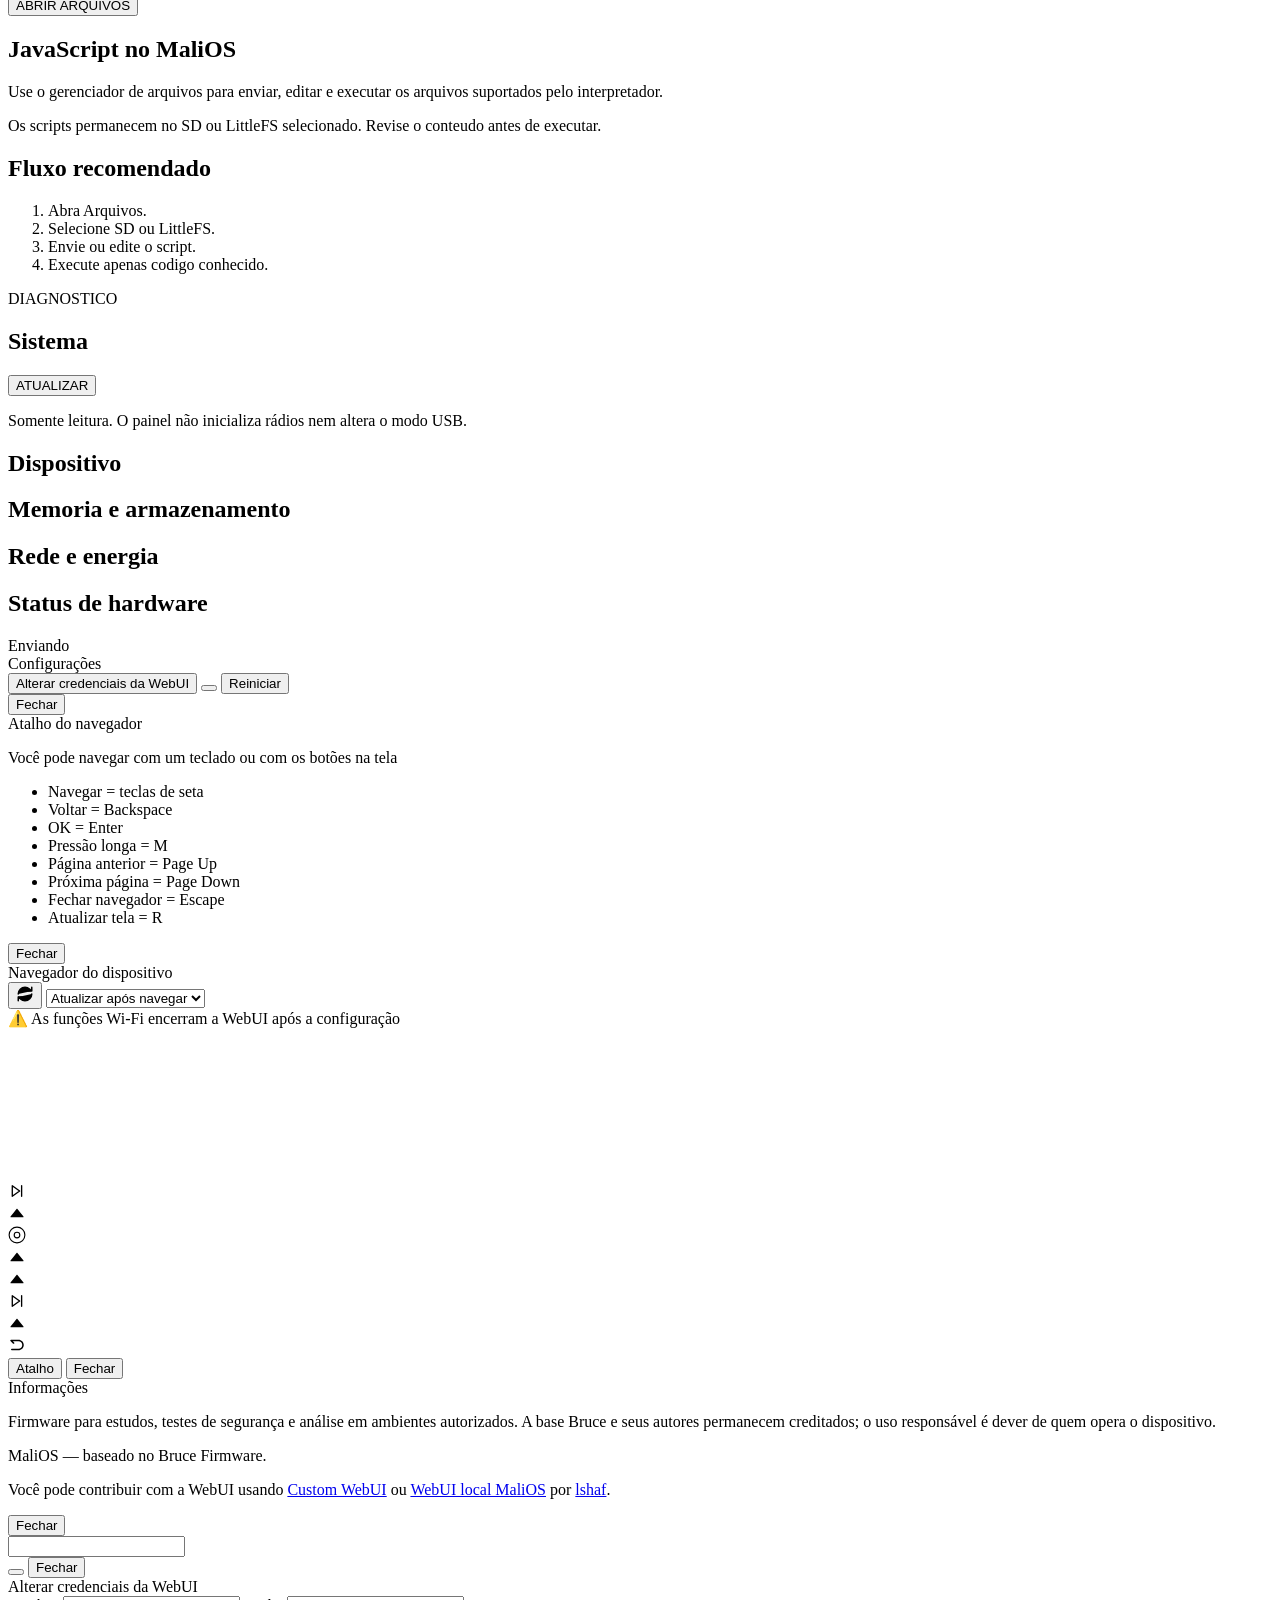
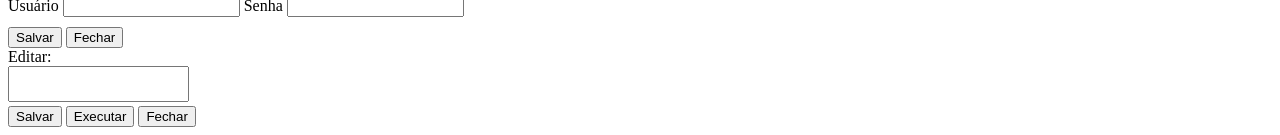
==== commit 7c016dac: "wip wi fi inspector" ====
--- a/embedded_resources/web_interface/index.html
+++ b/embedded_resources/web_interface/index.html
@@ -59,17 +59,59 @@
           <button class="mali-card" onclick="openNavigator()"><strong>Chaves</strong><span>Plana, cruciforme, medidas e catálogo no dispositivo</span></button>
         </div>
         <details class="mali-panel" id="mali-tools-help">
-          <summary>Ajuda das ferramentas</summary>
-          <h2>Chaves: identificar, medir e catalogar</h2>
-          <p>No dispositivo, abra <strong>Ferramentas → Mali Tools → Chaves</strong>. Escolha Chave Plana ou Chave Cruciforme. Em Medir Chave, informe as medidas de régua ou paquímetro em mm; zero significa não informado. O desenho é ilustrativo e não usa escala física 1:1.</p>
-          <p>Na cruciforme, gire durante a visualização para alternar as faces A, B, C e D. Na vista frontal, A fica acima, B à direita, C abaixo e D à esquerda. Meça cada braço do centro à borda e registre sua largura.</p>
-          <p>Em Editar dados, registre cabeça, orientação, perfil, fabricante informado e notas. O editor de texto oferece caracteres, Espaço, Apagar último e Concluir texto. Clique confirma; segurar cancela ou volta.</p>
-          <p>Salvar cria um registro em <code>/MaliKeys/</code>. No Catálogo, abra um registro para carregar, renomear ou excluir. Comparar abre dois registros e mostra diferenças como <strong>A − B</strong>. Alterações pendentes ficam marcadas com *. O passo de medição e as guias valem durante a sessão.</p>
-          <p>O módulo Chaves é operado pela tela ou pelo navegador do dispositivo. Os arquivos <code>.mkey</code> podem ser gerenciados em Arquivos. O KEY GAUGE anterior continua separado, com seus perfis <code>.mkg</code>, escalas visuais e editor Web.</p>
-          <h2>Counter, D20 e Pixel Paint</h2>
-          <p>Counter reúne simulação, observação e testes conforme o hardware disponível. Selecione modo e alvo, revise os parâmetros e use Parar para encerrar. Os modos ativos exigem autorização. A tela e a WebUI apresentam estado, métricas e histórico.</p>
-          <p>D20 permite escolher o dado, rolar e consultar o histórico. Pixel Paint mantém edição por pixels, modos, cores e salvamento. Abra ambos pelo navegador do dispositivo e consulte ? Ajuda em Ferramentas.</p>
-          <p>Na navegação MaliOS: girar escolhe, clicar abre e segurar volta. Nomes de protocolos, comandos, teclas e arquivos mantêm a grafia necessária para uso e compatibilidade.</p>
+          <summary>Ajuda das ferramentas — passos e exemplos práticos</summary>
+          <p>Escolha um assunto abaixo. Os números são exemplos didáticos de uso cotidiano, não medições feitas pelo aparelho. Nas páginas <strong>? Ajuda</strong> do dispositivo, cada ferramenta também explica a situação, os passos e o resultado esperado.</p>
+          <details><summary>Wi-Fi Inspector: inventariar sua rede</summary>
+            <ol><li>No dispositivo ou no navegador do dispositivo, abra Wi-Fi → Wi-Fi Inspector. Confira IP, máscara, gateway e SSID e escolha Escanear Rede.</li><li>Selecione um IP em Dispositivos Encontrados. Portas 631 ou 9100 podem sugerir impressora; confira o MAC no equipamento antes de marcar como conhecido.</li><li>Em Gerenciamento, use Renomear para registrar “Impressora Financeiro”. Em Conhecidos → Criar Baseline Atual, confira a quantidade antes de confirmar.</li><li>Execute Atualizar scan e consulte as alterações: [V] conhecido, [!] MAC novo e [?] não identificado. Um MAC privado novo pode pertencer ao mesmo celular.</li></ol>
+            <p><strong>Limites:</strong> até 64 dispositivos por scan, 254 IPs por faixa, 14 portas TCP selecionadas e 90 s de execução. Clique ou segure para cancelar. DNS/mDNS e SSDP dependem de resposta dos equipamentos; ARP pode incluir cache recente. “Não encontrado” não comprova saída definitiva.</p>
+            <p>Histórico em <code>/MaliInspector/</code>, com até 96 MACs por rede/AP e oito bases. A referência distingue BSSID e sub-rede. Nenhum fabricante é consultado pela Internet. No adaptador <strong>Genérico</strong>, a desconexão administrativa informa falta de suporte; nenhuma credencial ou comando de rádio é enviado. Esta versão não inclui adaptadores OpenWrt, MikroTik ou UniFi.</p>
+          </details>
+          <details><summary>Primeiro acesso: abrir a WebUI no celular</summary>
+            <ol><li>Conecte o MaliOS à sua rede de 2,4 GHz e inicie a WebUI. Conecte o celular à mesma rede.</li><li>Abra o endereço mostrado pelo aparelho e faça login. Se <code>bruce.local</code> não abrir, consulte o IP em Info do AP e use esse IP.</li><li>Sem roteador, inicie o AP do MaliOS e conecte o celular ao nome e senha configurados.</li></ol>
+            <p><strong>Resultado:</strong> o painel permite consultar o aparelho e gerenciar arquivos. No modo AP, o celular pode avisar “sem Internet”; a interface local ainda pode funcionar. Se não abrir, confira a rede escolhida, o IP e se a WebUI está iniciada.</p>
+          </details>
+          <details><summary>Chave plana: medir e salvar uma referência</summary>
+            <p>Abra <strong>Ferramentas → Mali Tools → Chaves</strong> na tela ou no navegador do dispositivo.</p>
+            <ol><li>Escolha Chave Plana → Medir Chave. Use régua ou paquímetro; o MaliOS recebe as medidas manualmente.</li><li>Exemplo: comprimento total 55,00 mm, útil 28,00 mm, largura 8,00 mm e espessura 2,00 mm. Substitua pelos valores da sua chave. Informe total antes de útil; o útil não pode superar o total informado.</li><li>Em Editar dados, registre cabeça, orientação, canaletas, posições aproximadas, fabricante informado e notas.</li><li>Confira em Visualizar e salve como <code>Bancada_A</code>. Abra Catálogo → Bancada_A → Visualizar para recuperar o registro.</li></ol>
+            <p><strong>Resultado:</strong> um registro <code>/MaliKeys/Bancada_A.mkey</code>. O desenho é ilustrativo, sem escala física 1:1. Zero significa “não informado”. O módulo não identifica fabricante automaticamente nem calcula profundidades de corte.</p>
+          </details>
+          <details><summary>Chave cruciforme: entender as faces A, B, C e D</summary>
+            <ol><li>Escolha Chave Cruciforme e preencha as medidas gerais. Exemplo: comprimento útil de 28,00 mm.</li><li>Edite a face A. Exemplo: comprimento 25,00 mm, braço 3,00 mm e largura 2,00 mm. O braço é medido do centro da cruz até a borda, não de uma extremidade à outra.</li><li>Meça e preencha B, C e D separadamente. Os valores de A não preenchem automaticamente as outras faces.</li><li>Em Visualizar, gire para alternar a face destacada: A acima, B à direita, C abaixo e D à esquerda.</li></ol>
+            <p><strong>Resultado:</strong> cada face mantém suas medidas e notas. Espaçamento de 50% a 150% muda apenas a distribuição visual das posições. Não transforma o desenho em escala real.</p>
+          </details>
+          <details><summary>Medidas, texto e alterações ainda não salvas</summary>
+            <ol><li>Para registrar 8,25 mm, use passo 1,00 até perto de 8,00; depois 0,10 até 8,20 e 0,01 até 8,25. Troque o passo em Configurações.</li><li>No editor de texto, gire até um caractere e clique para inserir. Use Espaço, Apagar último e Concluir texto conforme necessário. Segurar cancela a edição atual.</li><li>Data usa <code>AAAA-MM-DD</code>, como <code>2026-09-15</code>, ou pode ficar vazia. O símbolo <strong>*</strong> indica alterações pendentes; use Salvar.</li></ol>
+            <p><strong>Resultado:</strong> a medida confirmada entra no rascunho; salvar a torna persistente. Voltar ao menu Chaves mantém o rascunho, e sair da seção solicita confirmação de descarte. Passo e guias valem durante a sessão. Exibir centésimos não aumenta a precisão do seu instrumento.</p>
+          </details>
+          <details><summary>Catálogo: copiar, comparar, renomear e excluir</summary>
+            <ol><li>Abra <code>Bancada_A</code> e use Salvar como → <code>Bancada_B</code> para criar outra referência.</li><li>Exemplo de comparação: salve A com largura 8,20 mm e B com 8,00 mm. Em Catálogo → Comparar, escolha A e depois B.</li><li>O resultado <strong>A − B</strong> é +0,20 mm. Inverter os registros produz −0,20 mm. Uma medida ausente aparece como não informada.</li><li>No menu do registro, Renomear muda o nome sem mudar as medidas. Excluir pede confirmação; use apenas em uma cópia dispensável.</li></ol>
+            <p><strong>Se não achar um registro:</strong> confira o armazenamento. Chaves usa o SD disponível ao entrar ou LittleFS. São locais distintos. Os nomes aceitam até 31 caracteres: letras sem acento, números, espaços internos, hífen e sublinhado. O catálogo comporta até 256 registros. Semelhança não comprova compatibilidade com fechaduras.</p>
+          </details>
+          <details><summary>Key Gauge: espessura, largura e prévia</summary>
+            <ol><li>Abra Key Gauge e crie seis pontos. Use ESPESSURA 5 e LARGURA DO PERFIL 90% como ponto de partida.</li><li>Mude apenas ESPESSURA para 8: a base fica mais grossa, mantendo o contorno superior e os níveis dos pontos.</li><li>Mude apenas LARGURA DO PERFIL para 60%: o perfil ocupa menos espaço horizontal. Arrastar um marcador altera o nível desse ponto, entre 0 e 9.</li><li>Use Exibir no dispositivo para enviar uma prévia e Salvar para gravar. Duplicar cria uma cópia ainda não salva.</li></ol>
+            <p><strong>Resultado:</strong> espessura de 1 a 10 e largura de 50% a 100% são escalas visuais independentes, sem associação a mm, códigos ou fabricantes. A prévia usa RAM e desaparece ao reiniciar. Perfis <code>.mkg</code> ficam em <code>/MaliTools/KeyGauge/</code>, separados dos registros <code>.mkey</code> de Chaves.</p>
+          </details>
+          <details><summary>Counter: experimentar os controles em simulação</summary>
+            <ol><li>Abra Counter e mantenha SIMULAÇÃO marcada. Escolha um módulo, duração de 10 s e inicie.</li><li>Observe o estado, as contagens e o gráfico. Use Parar teste e aguarde a confirmação de parada.</li><li>Use Salvar resultado se quiser consultar o resumo depois.</li></ol>
+            <p><strong>Resultado:</strong> o fluxo exercita a interface com eventos artificiais, sem iniciar operações externas. Os números não descrevem a sua rede. Resultados só são persistidos ao salvar, em <code>/MaliTools/Counter/</code>; o histórico é limitado e reutiliza posições.</p>
+          </details>
+          <details><summary>Counter: medir latência e interpretar perda</summary>
+            <ol><li>Conecte o Wi-Fi à sua rede e consulte o IPv4 real do gateway em Info do AP.</li><li>No Counter, escolha Wi-Fi e um modo de latência ou perda de pacotes. Desmarque Simulação, informe o IPv4 e confirme a autorização para seu roteador.</li><li>Escolha 10 s, inicie e consulte o resultado ao terminar. Para comparar posições, repita com o mesmo alvo e parâmetros.</li></ol>
+            <p><strong>Como ler:</strong> 20 sondas concluídas com uma sem resposta representam 5% de perda. A latência considera respostas recebidas. Esses números são um exemplo, não uma quantidade garantida para 10 s. Falta de resposta pode ser bloqueio de ICMP, não necessariamente queda da Internet.</p>
+            <p>Modos e métricas dependem da capacidade informada. Intensidade altera intervalo, não potência. Testes reais de conexão Wi-Fi exigem o rádio desligado antes de iniciar: use a tela local para não interromper o acesso da WebUI. Modos marcados como somente simulação não medem serviços reais.</p>
+          </details>
+          <details><summary>Counter Suite: sinais não são dispositivos únicos</summary>
+            <ol><li>No monitor IR, pressione uma tecla do seu controle uma vez e depois mantenha-a pressionada. Compare sinais e repetições; clique para salvar uma amostra.</li><li>No BLE, observe um sensor próprio durante alguns ciclos: ele pode anunciar muitas vezes.</li><li>No RF, compare o RSSI do transmissor próprio em duas posições; −50 dBm é mais forte que −80 dBm. Clique limpa o pico; girar muda a página.</li></ol>
+            <p><strong>Resultado:</strong> repetições IR, anúncios BLE e eventos RF não equivalem a novos aparelhos. RSSI não informa distância exata. No NFC, uma consulta sem tag pode contar como falha de leitura; não é falha de autenticação.</p>
+          </details>
+          <details><summary>D20 e Pixel Paint: exemplos rápidos</summary>
+            <ol><li>No D20, escolha D6 e role para um jogo de tabuleiro. O resultado fica entre 1 e 6; repetições são normais. Consulte o histórico da sessão.</li><li>No Pixel Paint, gire para mover o cursor e clique para pintar uma cruz na grade 16 × 16. Abra as ações para escolher Apagar e corrigir.</li><li>Use Salvar e depois Carregar para recuperar o desenho. Exportar bitmap cria <code>/MaliPaint/paint_001.h</code>.</li></ol>
+            <p><strong>Resultado:</strong> o desenho é monocromático. O slot de salvamento é fixo; faça uma cópia do arquivo se quiser preservar outra versão. Ambos os aplicativos são acessíveis pelo navegador do dispositivo.</p>
+          </details>
+          <details><summary>Arquivos e diagnóstico: encontrar o que foi salvo</summary>
+            <ol><li>Em Arquivos, escolha o armazenamento usado pela ferramenta: SD ou LittleFS.</li><li>Procure <code>/MaliKeys/</code> para Chaves, <code>/MaliTools/KeyGauge/</code> para Key Gauge ou <code>/MaliTools/Counter/</code> para resultados do Counter.</li><li>Antes de excluir ou substituir, baixe uma cópia e confira nome e tamanho. Um desenho enviado apenas como prévia não terá arquivo salvo.</li></ol>
+            <p><strong>Se houver erro:</strong> confira espaço livre, disponibilidade do armazenamento e confirmação de salvamento. Para relatar um problema, informe a versão em Sistema, a sequência de ações e a mensagem exibida. “Hardware configurado” não comprova que um módulo externo está conectado.</p>
+          </details>
         </details>
       </section>
       <section class="webui-view radio-view hidden" aria-labelledby="radio-title">
